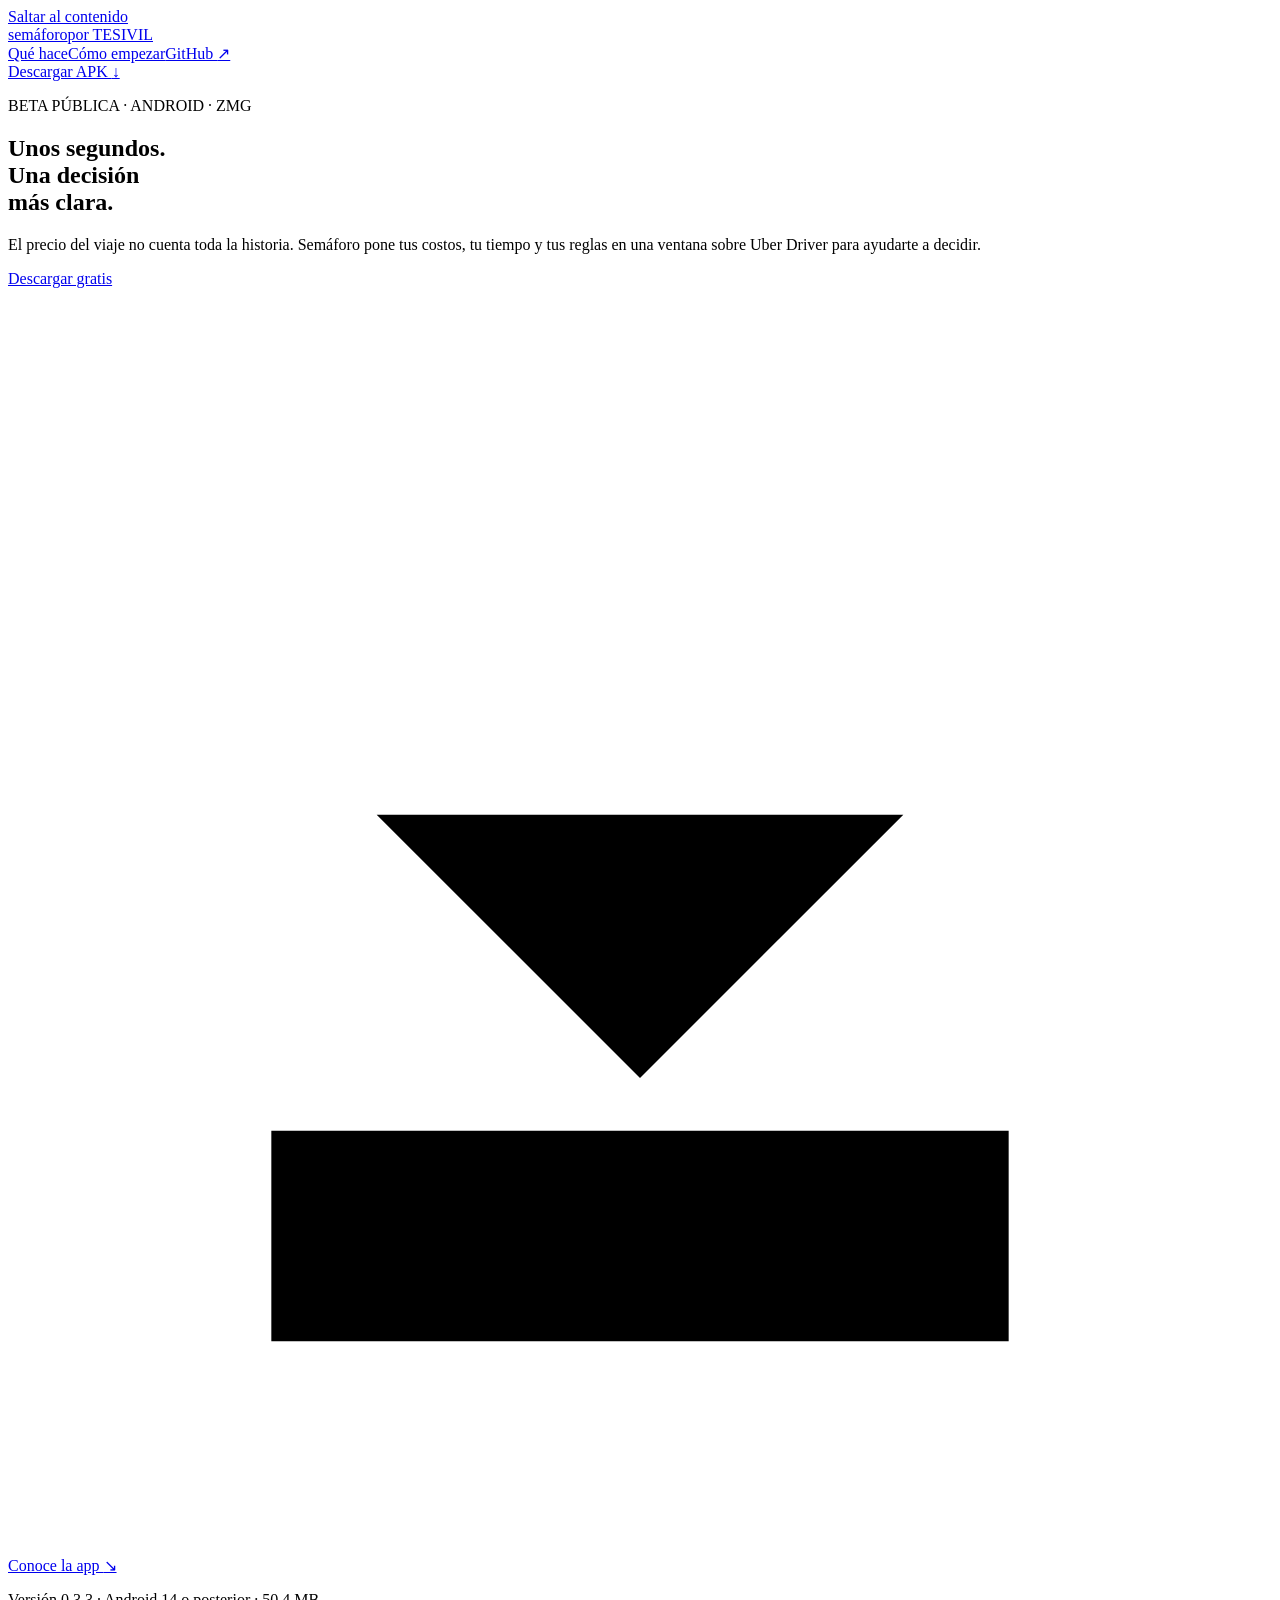
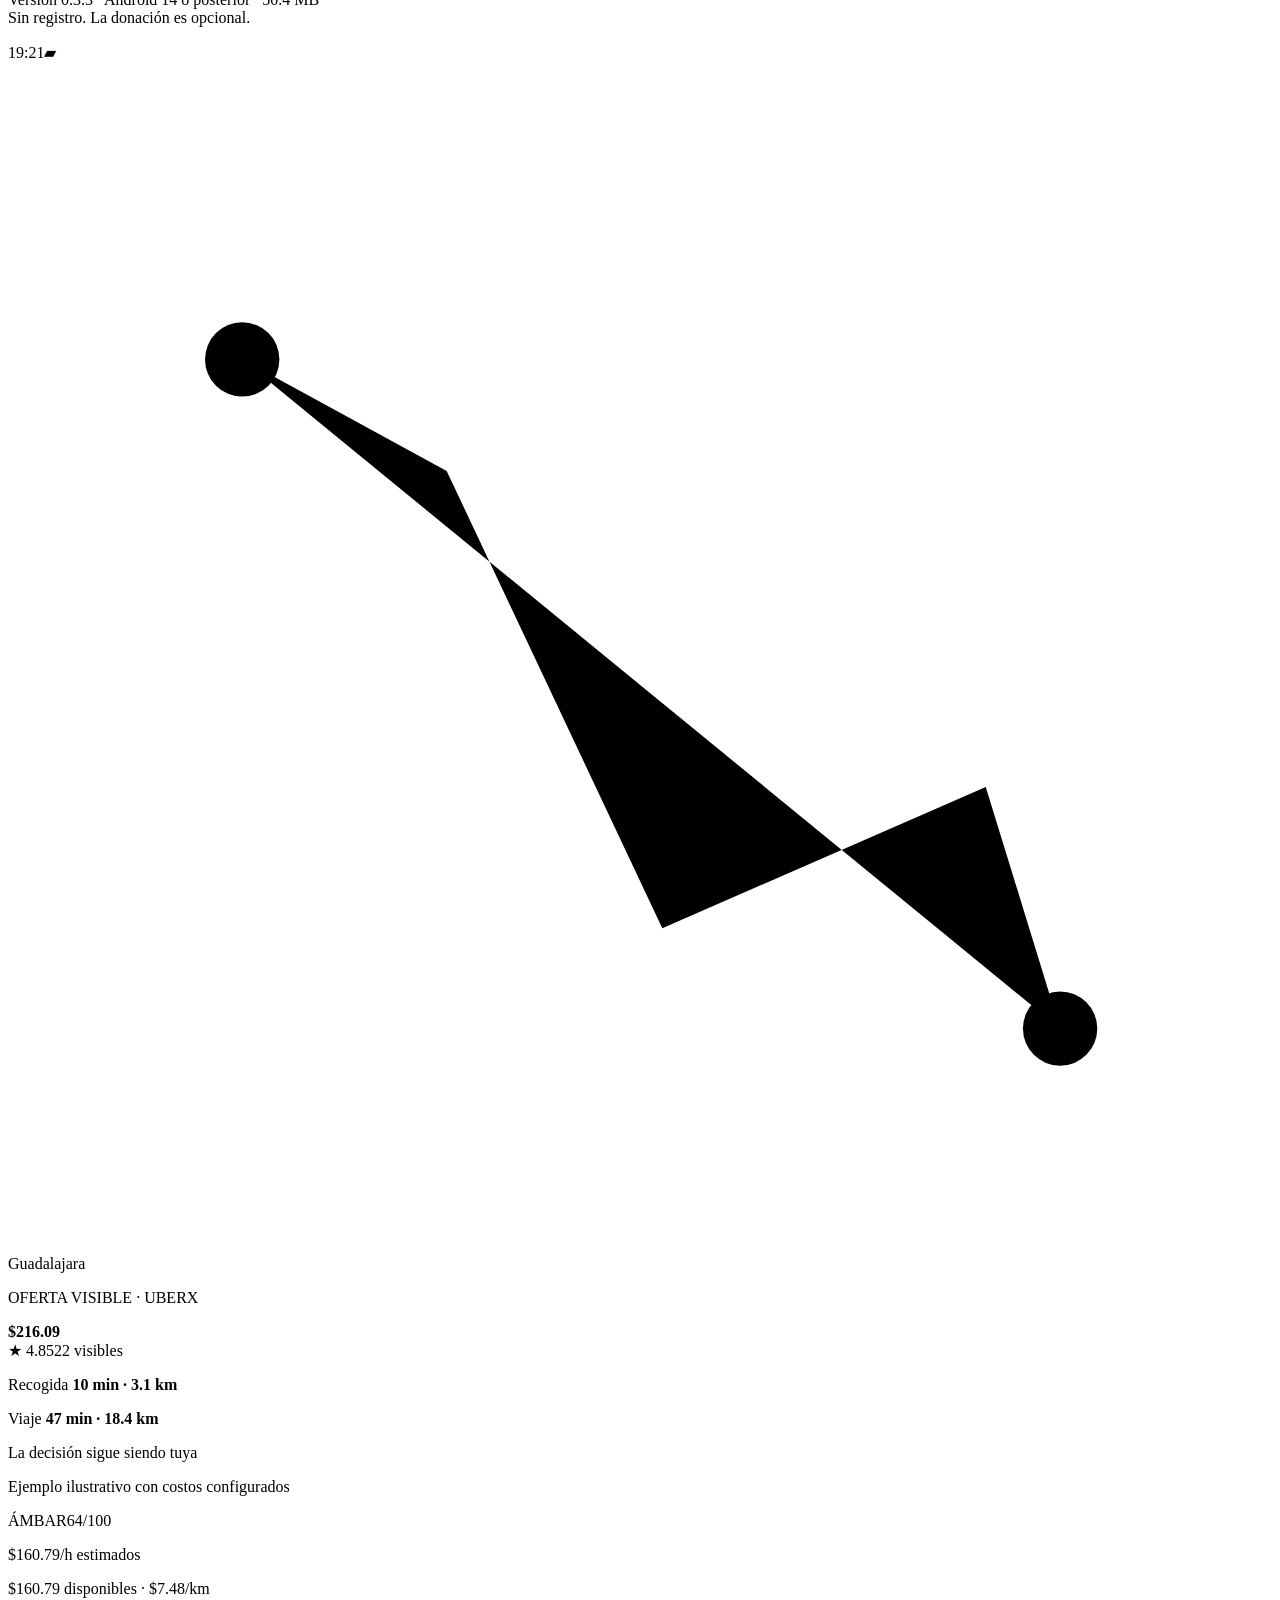
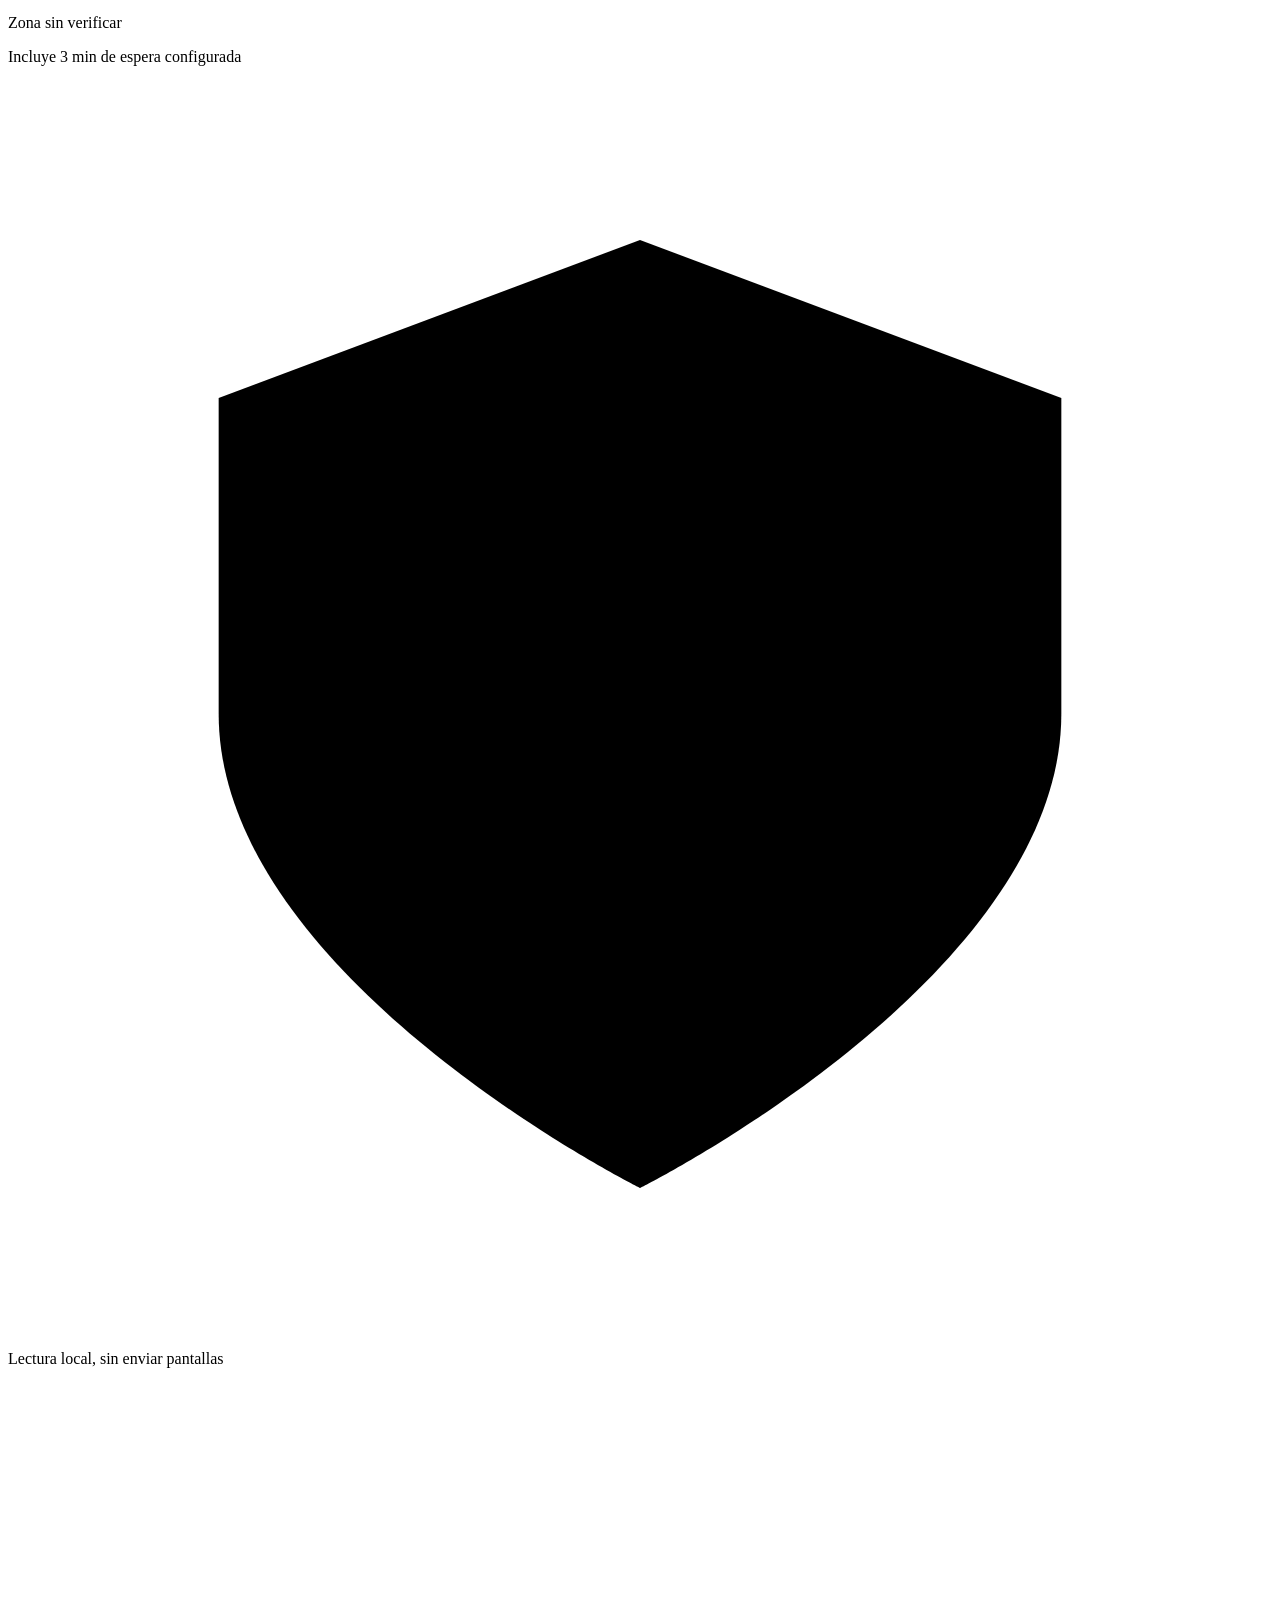
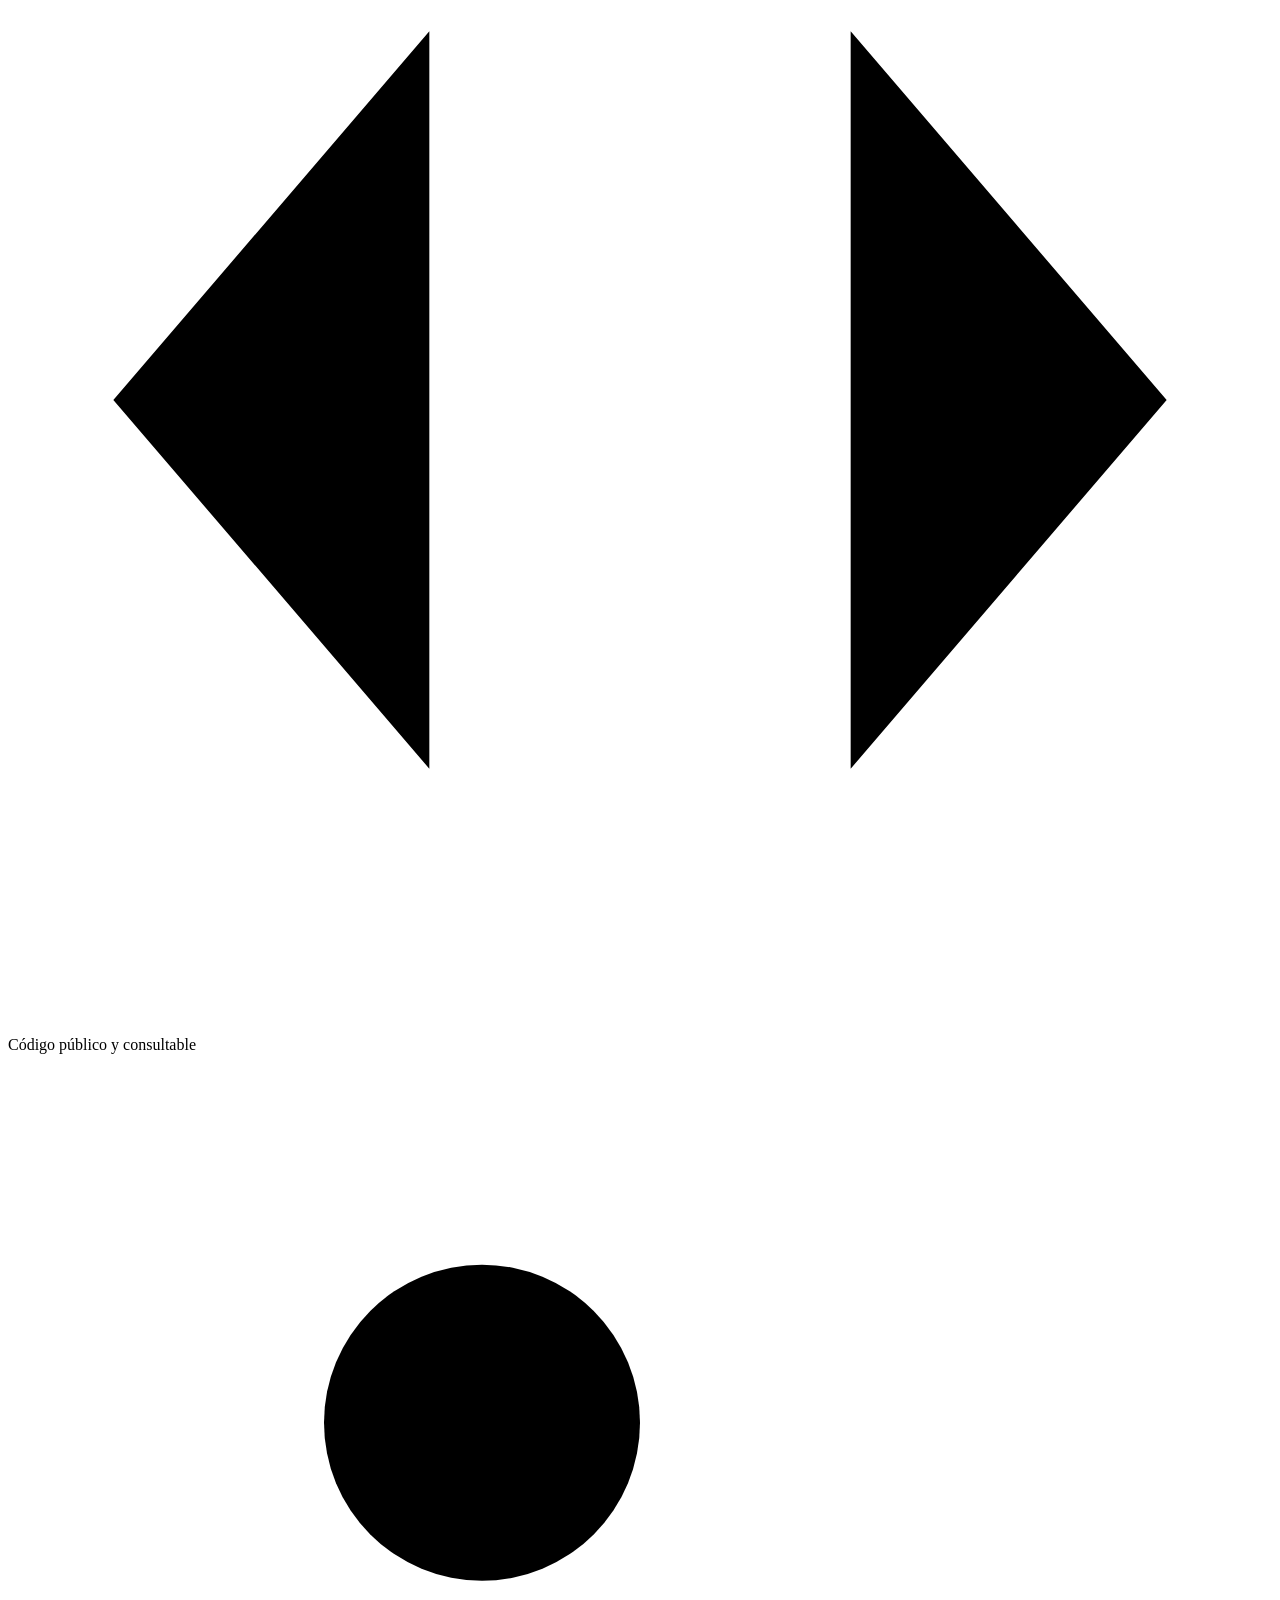
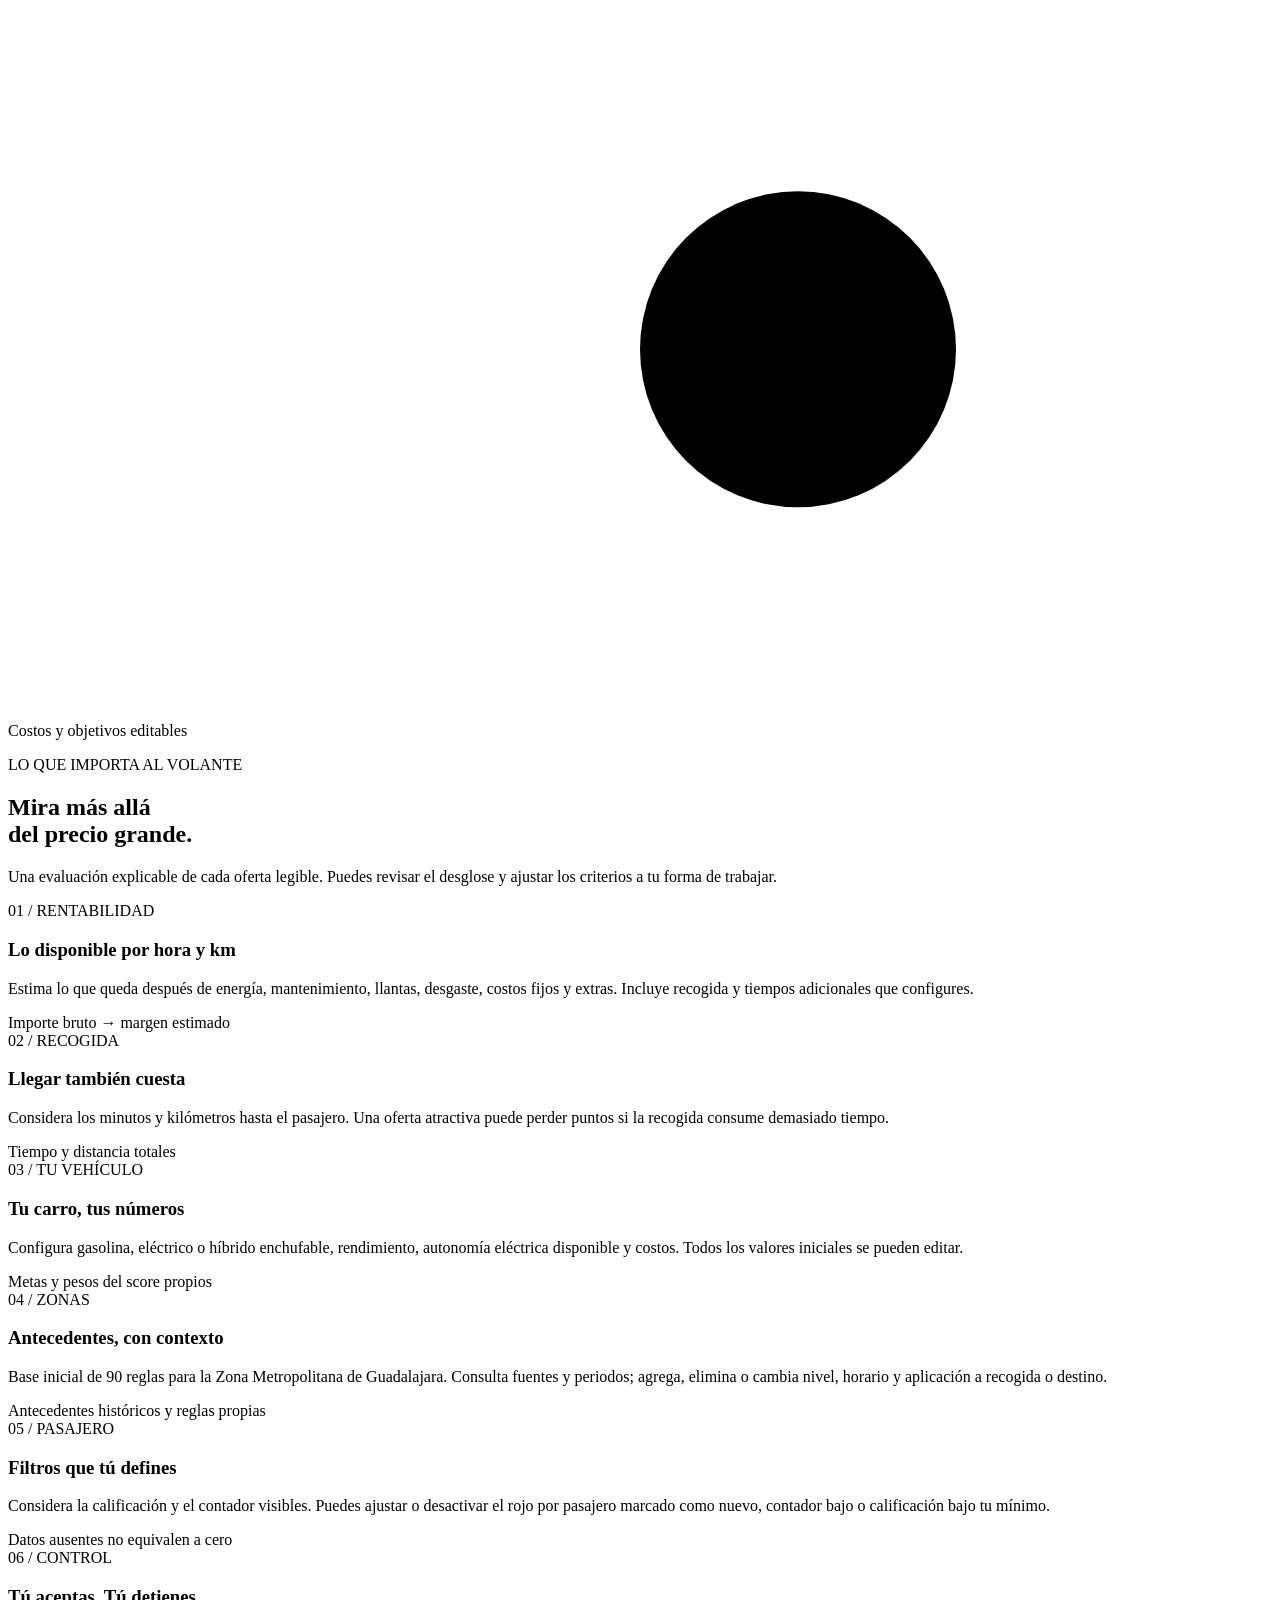
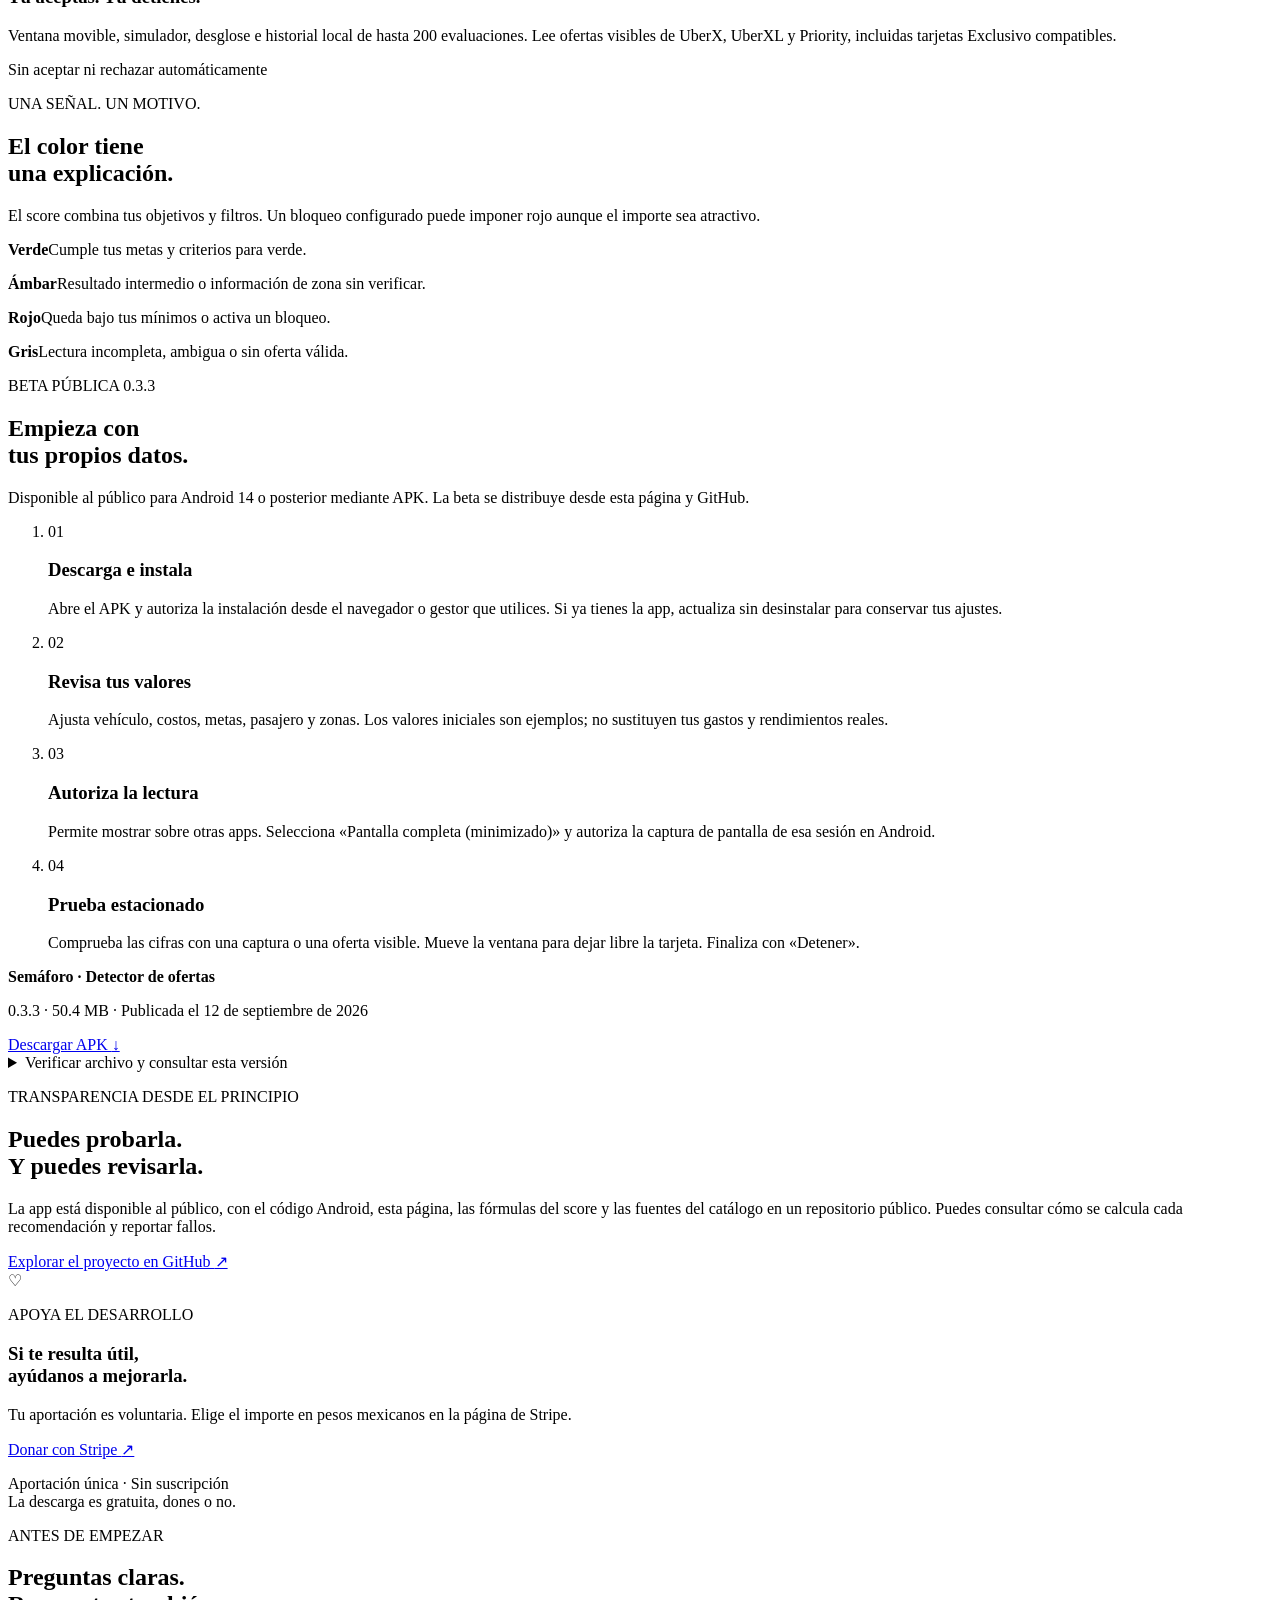
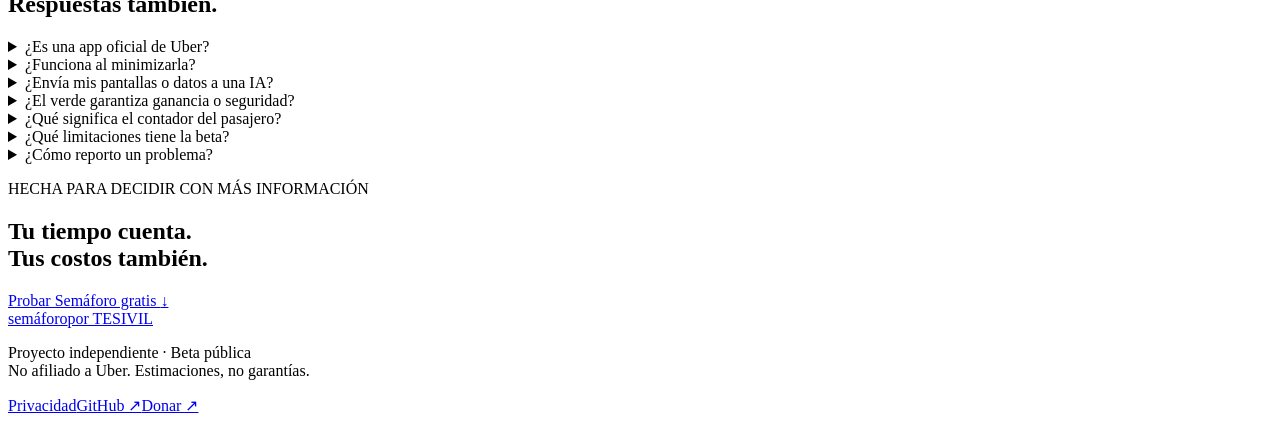
==== landing/index.html @ bb4aca54 "Publicar Semáforo Android 0.3.3 y landing con descarga y donaciones" ====
<!doctype html>
<html lang="es-MX">
  <head>
    <meta charset="utf-8" />
    <meta name="viewport" content="width=device-width, initial-scale=1" />
    <meta name="theme-color" content="#102822" />
    <title>Semáforo de TESIVIL · Evalúa tus ofertas de viaje</title>
    <meta
      name="description"
      content="Una app Android que lee ofertas visibles de Uber Driver y compara rentabilidad, recogida, zonas y pasajero con tus reglas. Beta pública gratuita con código público."
    />
    <link rel="canonical" href="https://semaforo.uber.tesivil.com/" />
    <meta property="og:type" content="website" />
    <meta property="og:locale" content="es_MX" />
    <meta
      property="og:title"
      content="Semáforo · Más claridad antes de aceptar"
    />
    <meta
      property="og:description"
      content="Evalúa tus ofertas con costos y metas propios. Android 14+, descarga gratuita y código público."
    />
    <meta property="og:url" content="https://semaforo.uber.tesivil.com/" />
    <meta
      property="og:image"
      content="https://semaforo.uber.tesivil.com/social.png"
    />
    <meta name="twitter:card" content="summary_large_image" />
    <link rel="icon" type="image/svg+xml" href="/favicon.svg" />
    <link rel="stylesheet" href="/styles.css" />
    <script src="/app.js" defer></script>
  </head>
  <body>
    <a class="skip" href="#contenido">Saltar al contenido</a>
    <header class="header wrap">
      <a class="brand" href="/" aria-label="Semáforo de TESIVIL, inicio"
        ><span class="brand-icon" aria-hidden="true"><i></i><i></i><i></i></span
        ><span>semáforo<span class="brand-by">por TESIVIL</span></span></a
      >
      <nav aria-label="Navegación principal">
        <a href="#funciones">Qué hace</a><a href="#instalar">Cómo empezar</a
        ><a
          class="nav-code"
          href="https://github.com/galjoctavio-ux/semaforo"
          target="_blank"
          rel="noopener noreferrer"
          >GitHub <span aria-hidden="true">↗</span></a
        >
      </nav>
      <a
        class="button button-small button-dark"
        href="/descargas/Detector-ofertas-0.3.3.apk"
        download
        >Descargar APK <span aria-hidden="true">↓</span></a
      >
    </header>
    <main id="contenido">
      <section class="hero wrap">
        <div class="hero-copy">
          <p class="eyebrow">
            <span class="live-dot" aria-hidden="true"></span> BETA PÚBLICA ·
            ANDROID · ZMG
          </p>
          <h1>Unos segundos.<br />Una decisión<br /><span>más clara.</span></h1>
          <p class="hero-description">
            El precio del viaje no cuenta toda la historia. Semáforo pone tus
            costos, tu tiempo y tus reglas en una ventana sobre Uber Driver para
            ayudarte a decidir.
          </p>
          <div class="hero-actions">
            <a
              class="button button-green"
              href="/descargas/Detector-ofertas-0.3.3.apk"
              download
              >Descargar gratis
              <svg aria-hidden="true" viewBox="0 0 24 24">
                <path d="M12 3v12m-5-5 5 5 5-5M5 16v4h14v-4" /></svg></a
            ><a class="text-link" href="#funciones"
              >Conoce la app <span aria-hidden="true">↘</span></a
            >
          </div>
          <p class="download-meta">
            Versión 0.3.3 · Android 14 o posterior · 50.4 MB<br />Sin registro.
            La donación es opcional.
          </p>
        </div>
        <div class="hero-visual">
          <div class="visual-orbit" aria-hidden="true"></div>
          <div
            class="phone"
            aria-label="Ejemplo ilustrativo de evaluación de una oferta"
          >
            <div class="phone-top">
              <span>19:21</span
              ><span class="phone-camera" aria-hidden="true"></span
              ><span aria-hidden="true">▰</span>
            </div>
            <div class="map" aria-hidden="true">
              <svg viewBox="0 0 340 320">
                <path
                  class="street"
                  d="M-10 82 355 245M-20 175 320 32M60 0 200 330M245-5 120 335M-5 255 345 145M0 35 340 125"
                />
                <path class="route" d="m63 80 55 30 58 123 87-38 20 65" />
                <circle cx="63" cy="80" r="10" />
                <circle cx="283" cy="260" r="10" /></svg
              ><span class="map-label">Guadalajara</span>
            </div>
            <div class="offer-preview">
              <p class="preview-kicker">OFERTA VISIBLE · UBERX</p>
              <strong class="preview-fare">$216.09</strong>
              <div class="preview-passenger">
                <span>★ 4.85</span><span>22 visibles</span>
              </div>
              <div class="preview-legs">
                <p>
                  <span class="leg-dot" aria-hidden="true"></span
                  ><span>Recogida <b>10 min · 3.1 km</b></span>
                </p>
                <p>
                  <span class="leg-dot square" aria-hidden="true"></span
                  ><span>Viaje <b>47 min · 18.4 km</b></span>
                </p>
              </div>
              <div class="preview-button">La decisión sigue siendo tuya</div>
            </div>
            <p class="phone-caption">
              Ejemplo ilustrativo con costos configurados
            </p>
          </div>
          <div class="score-preview">
            <div class="score-heading">
              <span
                ><span class="amber-dot" aria-hidden="true"></span> ÁMBAR</span
              ><span>64<span class="score-max">/100</span></span>
            </div>
            <p class="score-income">$160.79<span>/h estimados</span></p>
            <p class="score-detail">$160.79 disponibles · $7.48/km</p>
            <div class="score-divider"></div>
            <p class="score-reason">Zona sin verificar</p>
            <p class="score-footnote">Incluye 3 min de espera configurada</p>
          </div>
        </div>
      </section>
      <div class="trust-strip">
        <div class="wrap trust-items">
          <span
            ><svg aria-hidden="true" viewBox="0 0 24 24">
              <path d="m12 3 8 3v6c0 5-8 9-8 9S4 17 4 12V6Z" />
              <path d="m8 12 3 3 5-6" /></svg
            >Lectura local, sin enviar pantallas</span
          ><span
            ><svg aria-hidden="true" viewBox="0 0 24 24">
              <path d="m8 5-6 7 6 7m8-14 6 7-6 7m-3-16-2 18" /></svg
            >Código público y consultable</span
          ><span
            ><svg aria-hidden="true" viewBox="0 0 24 24">
              <path d="M4 7h16M4 17h16" />
              <circle cx="9" cy="7" r="3" />
              <circle cx="15" cy="17" r="3" /></svg
            >Costos y objetivos editables</span
          >
        </div>
      </div>
      <section class="section wrap" id="funciones">
        <div class="section-heading">
          <div>
            <p class="eyebrow">LO QUE IMPORTA AL VOLANTE</p>
            <h2>Mira más allá<br />del precio grande.</h2>
          </div>
          <p>
            Una evaluación explicable de cada oferta legible. Puedes revisar el
            desglose y ajustar los criterios a tu forma de trabajar.
          </p>
        </div>
        <div class="features">
          <article class="feature">
            <span class="feature-number">01 / RENTABILIDAD</span>
            <h3>Lo disponible por hora y km</h3>
            <p>
              Estima lo que queda después de energía, mantenimiento, llantas,
              desgaste, costos fijos y extras. Incluye recogida y tiempos
              adicionales que configures.
            </p>
            <span class="feature-tag">Importe bruto → margen estimado</span>
          </article>
          <article class="feature">
            <span class="feature-number">02 / RECOGIDA</span>
            <h3>Llegar también cuesta</h3>
            <p>
              Considera los minutos y kilómetros hasta el pasajero. Una oferta
              atractiva puede perder puntos si la recogida consume demasiado
              tiempo.
            </p>
            <span class="feature-tag">Tiempo y distancia totales</span>
          </article>
          <article class="feature">
            <span class="feature-number">03 / TU VEHÍCULO</span>
            <h3>Tu carro, tus números</h3>
            <p>
              Configura gasolina, eléctrico o híbrido enchufable, rendimiento,
              autonomía eléctrica disponible y costos. Todos los valores
              iniciales se pueden editar.
            </p>
            <span class="feature-tag">Metas y pesos del score propios</span>
          </article>
          <article class="feature">
            <span class="feature-number">04 / ZONAS</span>
            <h3>Antecedentes, con contexto</h3>
            <p>
              Base inicial de 90 reglas para la Zona Metropolitana de
              Guadalajara. Consulta fuentes y periodos; agrega, elimina o cambia
              nivel, horario y aplicación a recogida o destino.
            </p>
            <span class="feature-tag"
              >Antecedentes históricos y reglas propias</span
            >
          </article>
          <article class="feature">
            <span class="feature-number">05 / PASAJERO</span>
            <h3>Filtros que tú defines</h3>
            <p>
              Considera la calificación y el contador visibles. Puedes ajustar o
              desactivar el rojo por pasajero marcado como nuevo, contador bajo
              o calificación bajo tu mínimo.
            </p>
            <span class="feature-tag">Datos ausentes no equivalen a cero</span>
          </article>
          <article class="feature">
            <span class="feature-number">06 / CONTROL</span>
            <h3>Tú aceptas. Tú detienes.</h3>
            <p>
              Ventana movible, simulador, desglose e historial local de hasta
              200 evaluaciones. Lee ofertas visibles de UberX, UberXL y
              Priority, incluidas tarjetas Exclusivo compatibles.
            </p>
            <span class="feature-tag"
              >Sin aceptar ni rechazar automáticamente</span
            >
          </article>
        </div>
      </section>
      <section class="signals-section">
        <div class="wrap signals-inner">
          <div>
            <p class="eyebrow">UNA SEÑAL. UN MOTIVO.</p>
            <h2>El color tiene<br />una explicación.</h2>
            <p>
              El score combina tus objetivos y filtros. Un bloqueo configurado
              puede imponer rojo aunque el importe sea atractivo.
            </p>
          </div>
          <div class="signals">
            <div>
              <span class="signal-dot green" aria-hidden="true"></span>
              <p>
                <strong>Verde</strong
                ><span>Cumple tus metas y criterios para verde.</span>
              </p>
            </div>
            <div>
              <span class="signal-dot amber" aria-hidden="true"></span>
              <p>
                <strong>Ámbar</strong
                ><span
                  >Resultado intermedio o información de zona sin
                  verificar.</span
                >
              </p>
            </div>
            <div>
              <span class="signal-dot red" aria-hidden="true"></span>
              <p>
                <strong>Rojo</strong
                ><span>Queda bajo tus mínimos o activa un bloqueo.</span>
              </p>
            </div>
            <div>
              <span class="signal-dot gray" aria-hidden="true"></span>
              <p>
                <strong>Gris</strong
                ><span>Lectura incompleta, ambigua o sin oferta válida.</span>
              </p>
            </div>
          </div>
        </div>
      </section>
      <section class="section wrap install-section" id="instalar">
        <div class="section-heading">
          <div>
            <p class="eyebrow">BETA PÚBLICA 0.3.3</p>
            <h2>Empieza con<br />tus propios datos.</h2>
          </div>
          <p>
            Disponible al público para Android 14 o posterior mediante APK. La
            beta se distribuye desde esta página y GitHub.
          </p>
        </div>
        <ol class="steps">
          <li>
            <span>01</span>
            <h3>Descarga e instala</h3>
            <p>
              Abre el APK y autoriza la instalación desde el navegador o gestor
              que utilices. Si ya tienes la app, actualiza sin desinstalar para
              conservar tus ajustes.
            </p>
          </li>
          <li>
            <span>02</span>
            <h3>Revisa tus valores</h3>
            <p>
              Ajusta vehículo, costos, metas, pasajero y zonas. Los valores
              iniciales son ejemplos; no sustituyen tus gastos y rendimientos
              reales.
            </p>
          </li>
          <li>
            <span>03</span>
            <h3>Autoriza la lectura</h3>
            <p>
              Permite mostrar sobre otras apps. Selecciona «Pantalla completa
              (minimizado)» y autoriza la captura de pantalla de esa sesión en
              Android.
            </p>
          </li>
          <li>
            <span>04</span>
            <h3>Prueba estacionado</h3>
            <p>
              Comprueba las cifras con una captura o una oferta visible. Mueve
              la ventana para dejar libre la tarjeta. Finaliza con «Detener».
            </p>
          </li>
        </ol>
        <div class="download-panel">
          <div>
            <strong>Semáforo · Detector de ofertas</strong>
            <p>0.3.3 · 50.4 MB · Publicada el 12 de septiembre de 2026</p>
          </div>
          <a
            class="button button-dark"
            href="/descargas/Detector-ofertas-0.3.3.apk"
            download
            >Descargar APK <span aria-hidden="true">↓</span></a
          >
        </div>
        <details class="checksum">
          <summary>Verificar archivo y consultar esta versión</summary>
          <p>SHA-256 del APK:</p>
          <code
            >b00b4273f3cd85338da9a9b537e6578f6c8ac2fa9f886af66db2b4c061ea03d8</code
          >
          <p>
            <a href="/descargas/Detector-ofertas-0.3.3.sha256.txt"
              >Descargar huella SHA-256</a
            >
            ·
            <a
              href="https://github.com/galjoctavio-ux/semaforo/releases/tag/v0.3.3"
              target="_blank"
              rel="noopener noreferrer"
              >Notas y descarga en GitHub ↗</a
            >
          </p>
        </details>
      </section>
      <section class="open-section wrap" id="proyecto">
        <div class="open-copy">
          <p class="eyebrow">TRANSPARENCIA DESDE EL PRINCIPIO</p>
          <h2>Puedes probarla.<br />Y puedes revisarla.</h2>
          <p>
            La app está disponible al público, con el código Android, esta
            página, las fórmulas del score y las fuentes del catálogo en un
            repositorio público. Puedes consultar cómo se calcula cada
            recomendación y reportar fallos.
          </p>
          <a
            class="text-link"
            href="https://github.com/galjoctavio-ux/semaforo"
            target="_blank"
            rel="noopener noreferrer"
            >Explorar el proyecto en GitHub
            <span aria-hidden="true">↗</span></a
          >
        </div>
        <aside class="donation">
          <span class="donation-icon" aria-hidden="true">♡</span>
          <p class="eyebrow">APOYA EL DESARROLLO</p>
          <h3>Si te resulta útil,<br />ayúdanos a mejorarla.</h3>
          <p>
            Tu aportación es voluntaria. Elige el importe en pesos mexicanos en
            la página de Stripe.
          </p>
          <a
            class="button button-green"
            href="https://buy.stripe.com/28E14o0cKcddef975EfIs00"
            target="_blank"
            rel="noopener noreferrer"
            >Donar con Stripe <span aria-hidden="true">↗</span></a
          >
          <p class="donation-meta">
            Aportación única · Sin suscripción<br />La descarga es gratuita,
            dones o no.
          </p>
        </aside>
      </section>
      <section class="section wrap faq-section">
        <div>
          <p class="eyebrow">ANTES DE EMPEZAR</p>
          <h2>Preguntas claras.<br />Respuestas también.</h2>
        </div>
        <div class="faq">
          <details>
            <summary>¿Es una app oficial de Uber?</summary>
            <p>
              No. Es un proyecto independiente de TESIVIL, sin afiliación ni
              respaldo de Uber. Uber y sus nombres de productos pertenecen a sus
              respectivos titulares. La app no se enlaza con tu cuenta: lee las
              ofertas que están visibles en la pantalla que autorizas.
            </p>
          </details>
          <details>
            <summary>¿Funciona al minimizarla?</summary>
            <p>
              Sí, durante una sesión activa de «Pantalla completa (minimizado)»,
              con servicio y ventana flotante. La oferta debe estar visible. Si
              bloqueas el teléfono, Android termina la captura o el sistema
              cierra el servicio, debes iniciar otra sesión.
            </p>
          </details>
          <details>
            <summary>¿Envía mis pantallas o datos a una IA?</summary>
            <p>
              La APK 0.3.3 incluye el reconocimiento de texto y realiza el
              cálculo localmente. No tiene permiso de Internet ni envía capturas
              a GPT. La captura completa procesa otras pantallas visibles
              mientras está activa. Puedes detenerla y exportar un diagnóstico
              voluntariamente.
              <a href="/privacidad.html">Consulta privacidad y permisos</a>.
            </p>
          </details>
          <details>
            <summary>¿El verde garantiza ganancia o seguridad?</summary>
            <p>
              No. Es una estimación de la oferta según tus datos y reglas. No
              acredita el pago final ni predice delitos. El catálogo utiliza
              antecedentes históricos y un reporte comunitario separado; no
              cubre toda la ZMG ni analiza la ruta completa. Una zona sin
              verificar no significa que sea segura.
            </p>
          </details>
          <details>
            <summary>¿Qué significa el contador del pasajero?</summary>
            <p>
              Es el número visible junto a su calificación. Su significado
              exacto en esta interfaz de México sigue pendiente de confirmar. El
              rojo inicial por contador menor a cinco es una preferencia
              editable, no una prueba de peligrosidad.
            </p>
          </details>
          <details>
            <summary>¿Qué limitaciones tiene la beta?</summary>
            <p>
              Puede fallar con animaciones, cambios de diseño o texto poco
              legible. El tiempo completo de respuesta aún no se ha medido de
              forma sistemática en distintos teléfonos. Los formatos en horas,
              múltiples destinos y categorías distintas de UberX, UberXL y
              Priority siguen pendientes. Una lectura no validada queda gris.
            </p>
          </details>
          <details>
            <summary>¿Cómo reporto un problema?</summary>
            <p>
              <a
                href="https://github.com/galjoctavio-ux/semaforo/issues"
                target="_blank"
                rel="noopener noreferrer"
                >Abre un reporte en GitHub</a
              >
              con tu modelo de teléfono, Android, versión de la app y el mensaje
              observado. Los reportes son públicos: revisa cualquier diagnóstico
              y evita adjuntar nombres, direcciones personales o capturas con
              información privada.
            </p>
          </details>
        </div>
      </section>
      <section class="final-cta">
        <div class="wrap">
          <div>
            <p class="eyebrow">HECHA PARA DECIDIR CON MÁS INFORMACIÓN</p>
            <h2>Tu tiempo cuenta.<br />Tus costos también.</h2>
          </div>
          <a
            class="button button-green"
            href="/descargas/Detector-ofertas-0.3.3.apk"
            download
            >Probar Semáforo gratis <span aria-hidden="true">↓</span></a
          >
        </div>
      </section>
    </main>
    <footer class="wrap footer">
      <a class="brand" href="/" aria-label="Semáforo, inicio"
        ><span class="brand-icon" aria-hidden="true"><i></i><i></i><i></i></span
        ><span>semáforo<span class="brand-by">por TESIVIL</span></span></a
      >
      <p>
        Proyecto independiente · Beta pública<br />No afiliado a Uber.
        Estimaciones, no garantías.
      </p>
      <div>
        <a href="/privacidad.html">Privacidad</a
        ><a
          href="https://github.com/galjoctavio-ux/semaforo"
          target="_blank"
          rel="noopener noreferrer"
          >GitHub ↗</a
        ><a
          href="https://buy.stripe.com/28E14o0cKcddef975EfIs00"
          target="_blank"
          rel="noopener noreferrer"
          >Donar ↗</a
        >
      </div>
    </footer>
  </body>
</html>
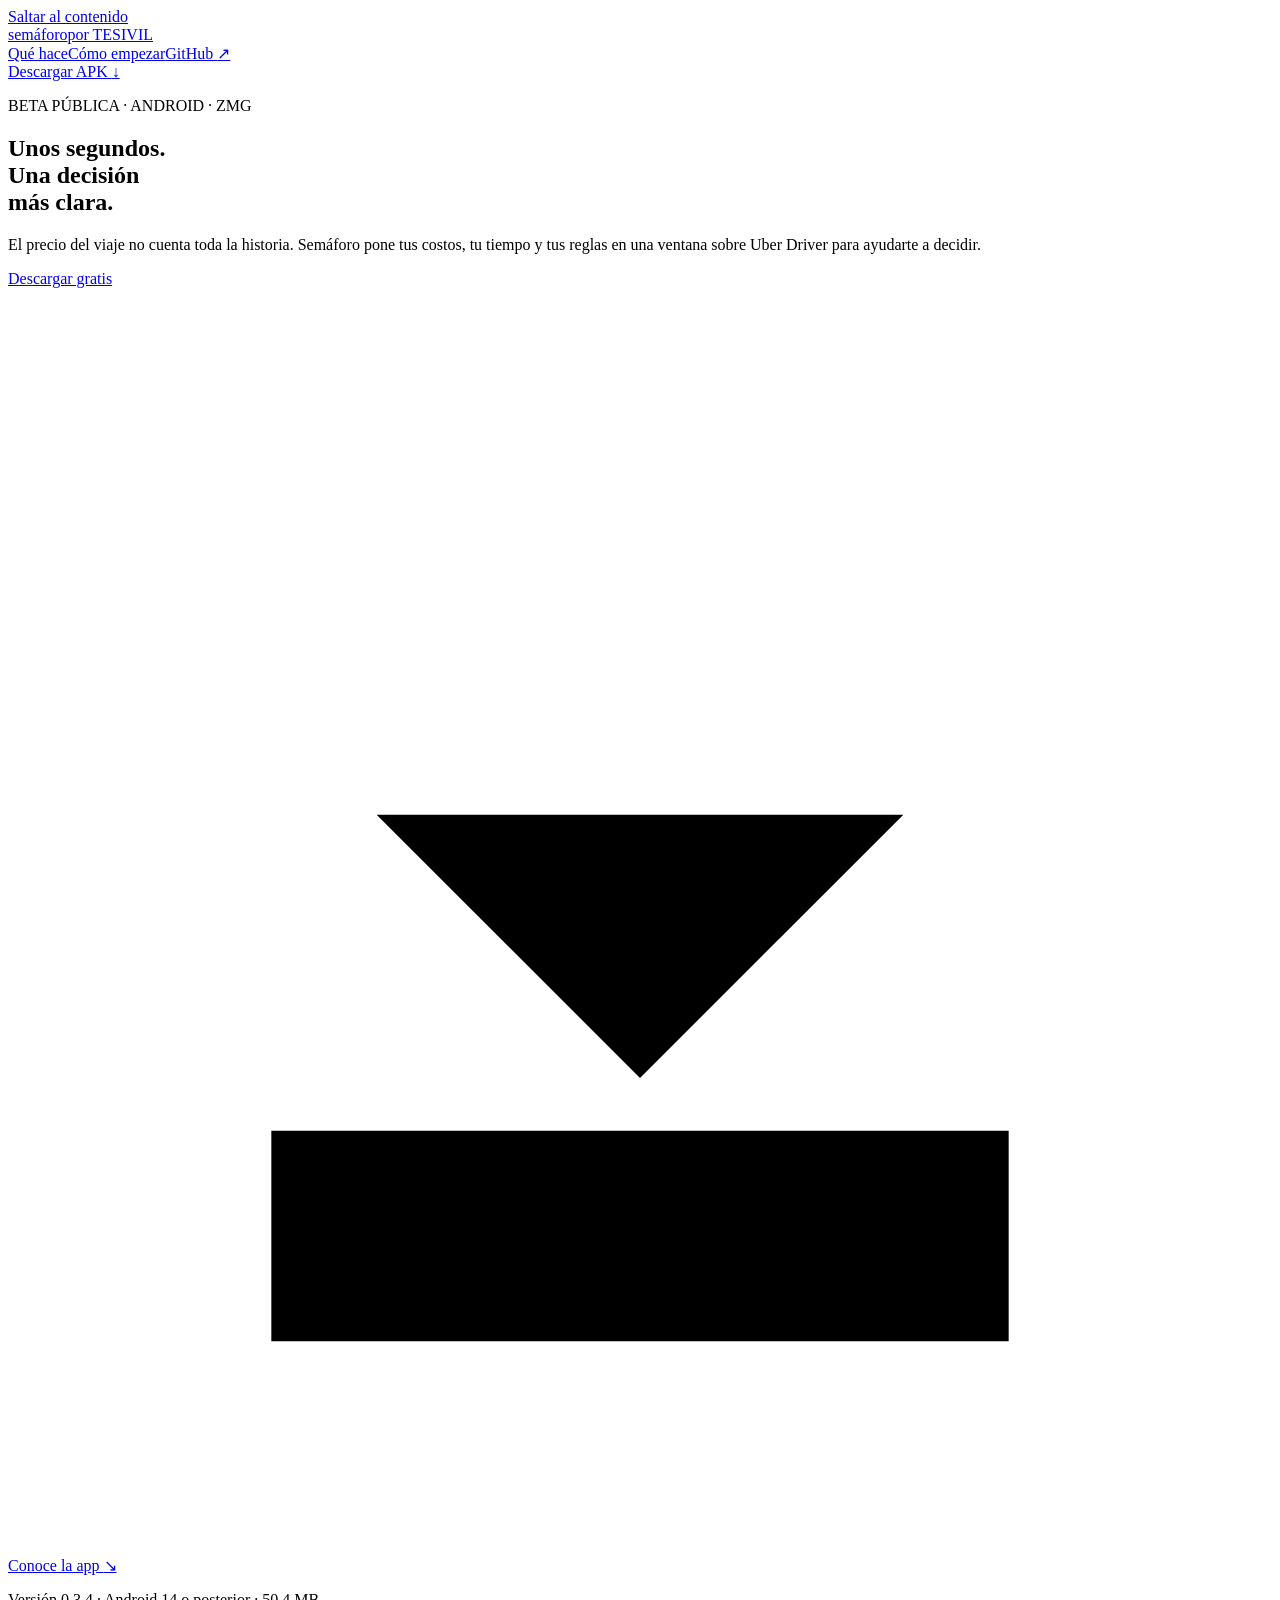
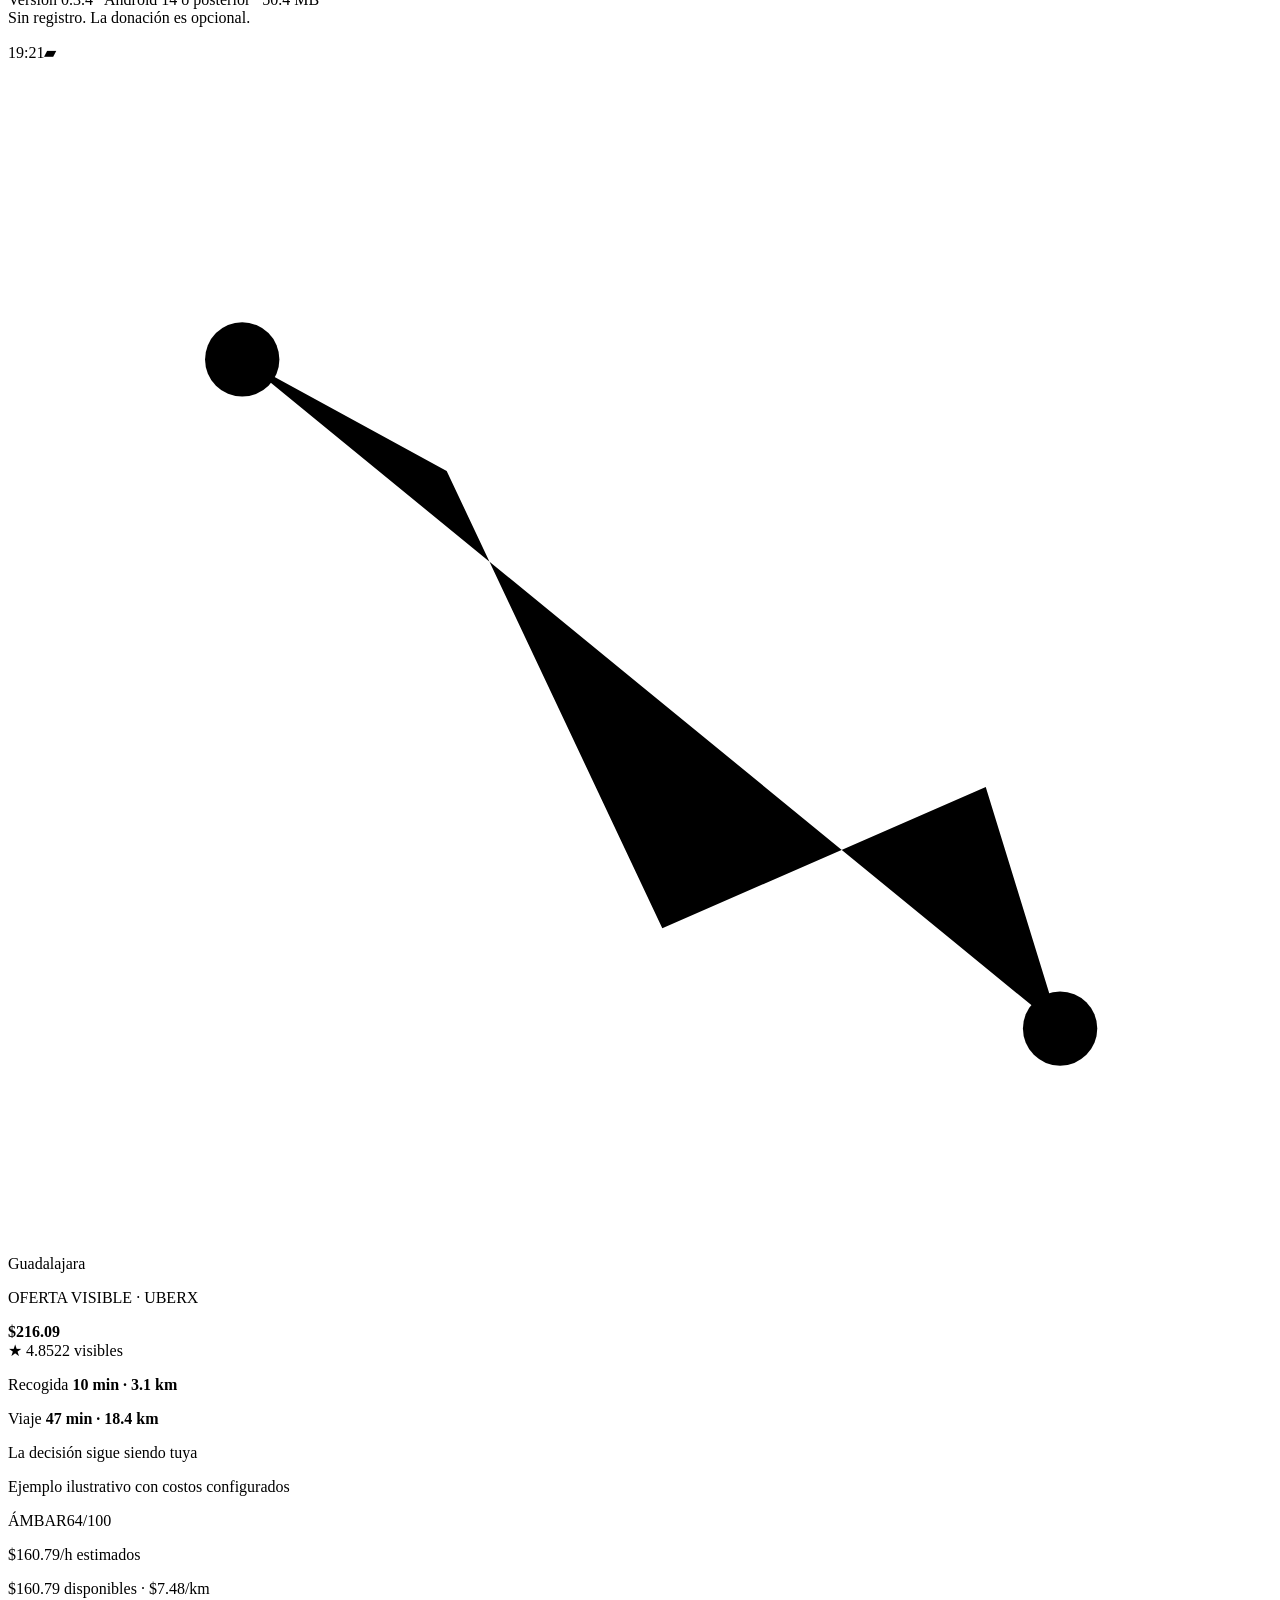
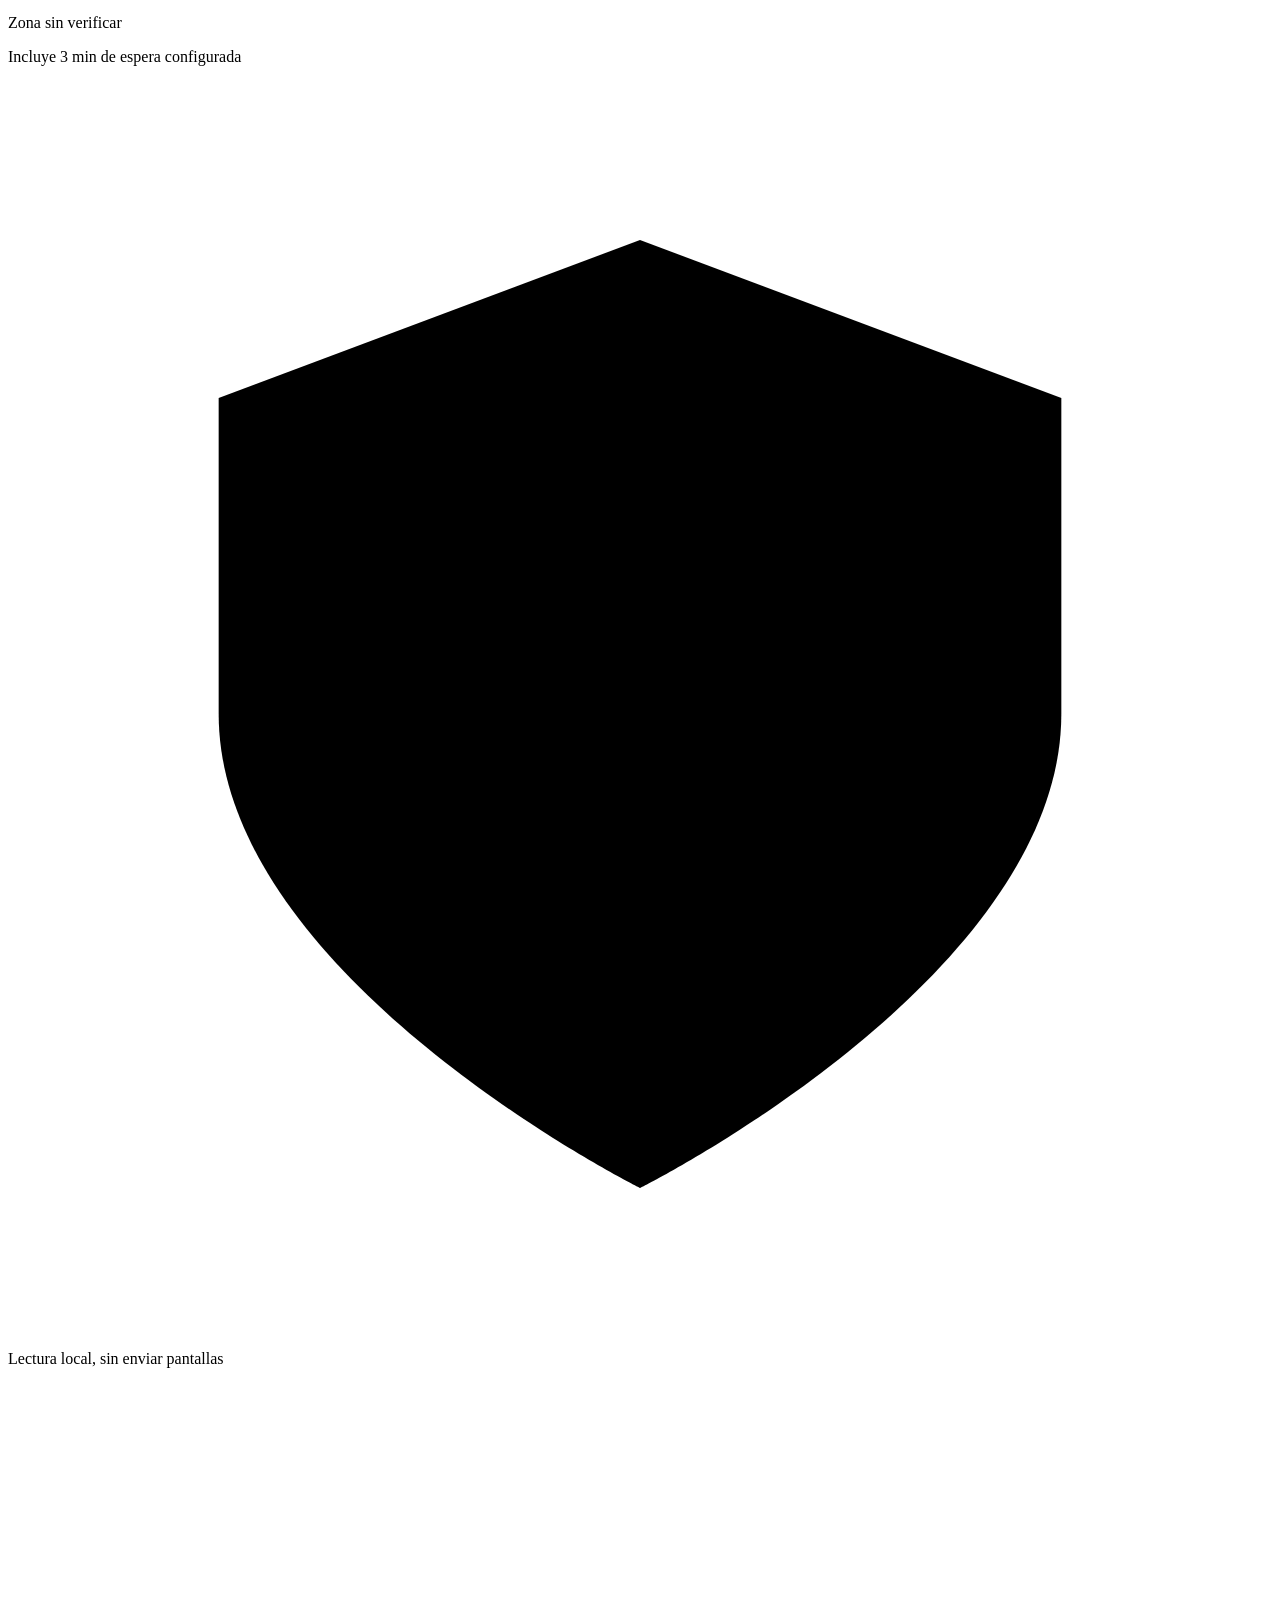
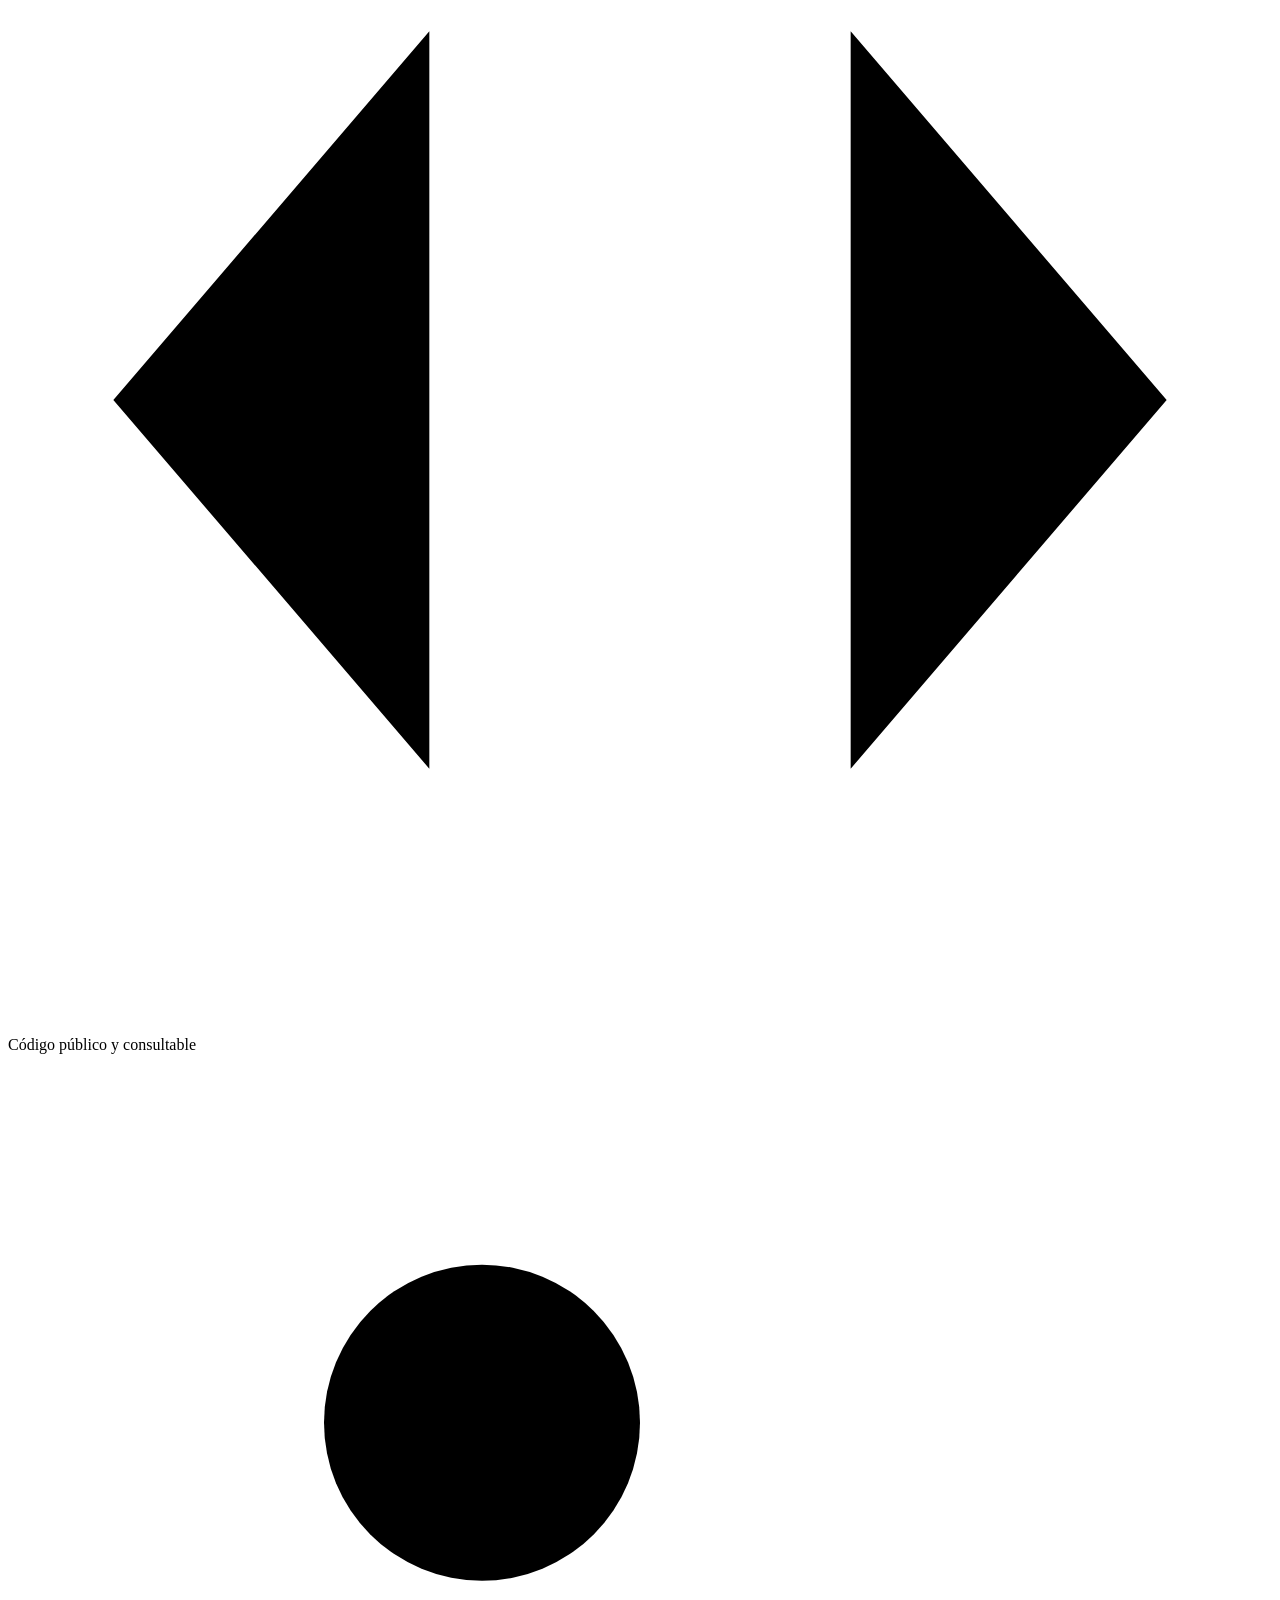
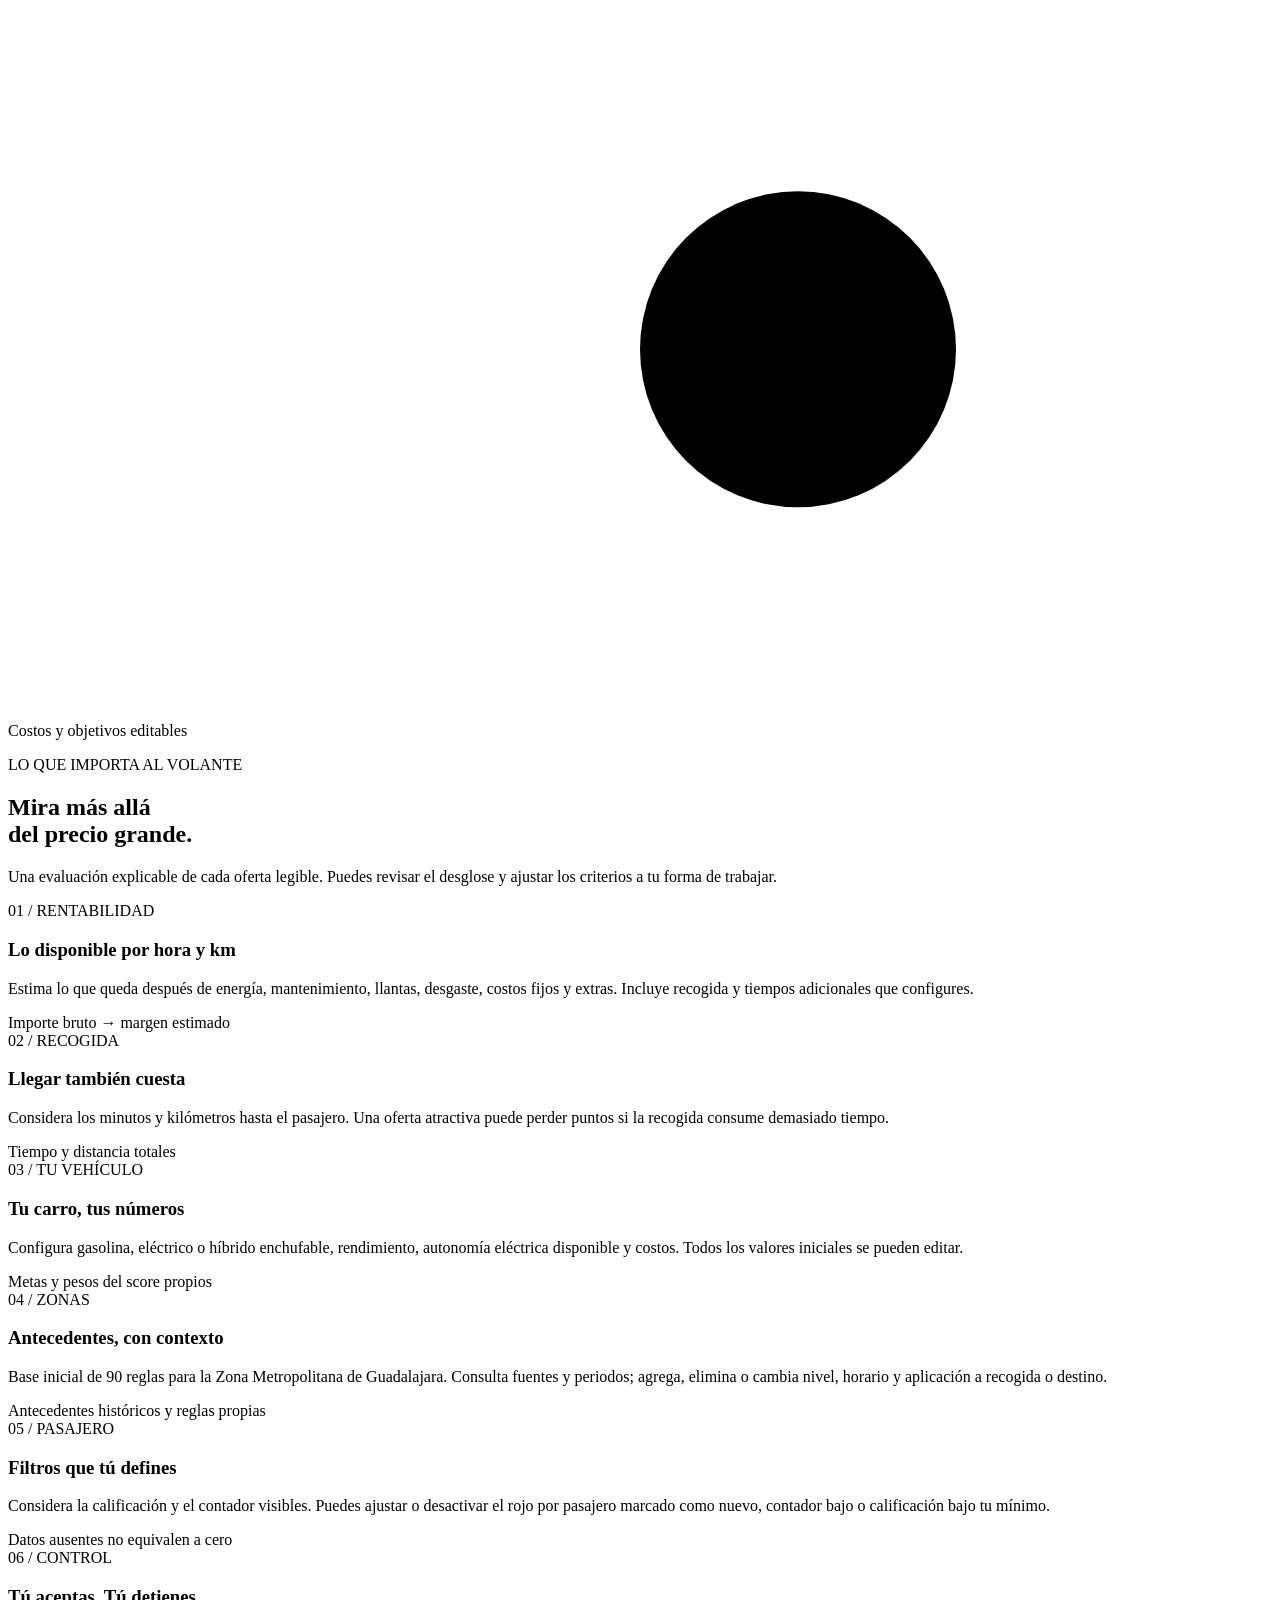
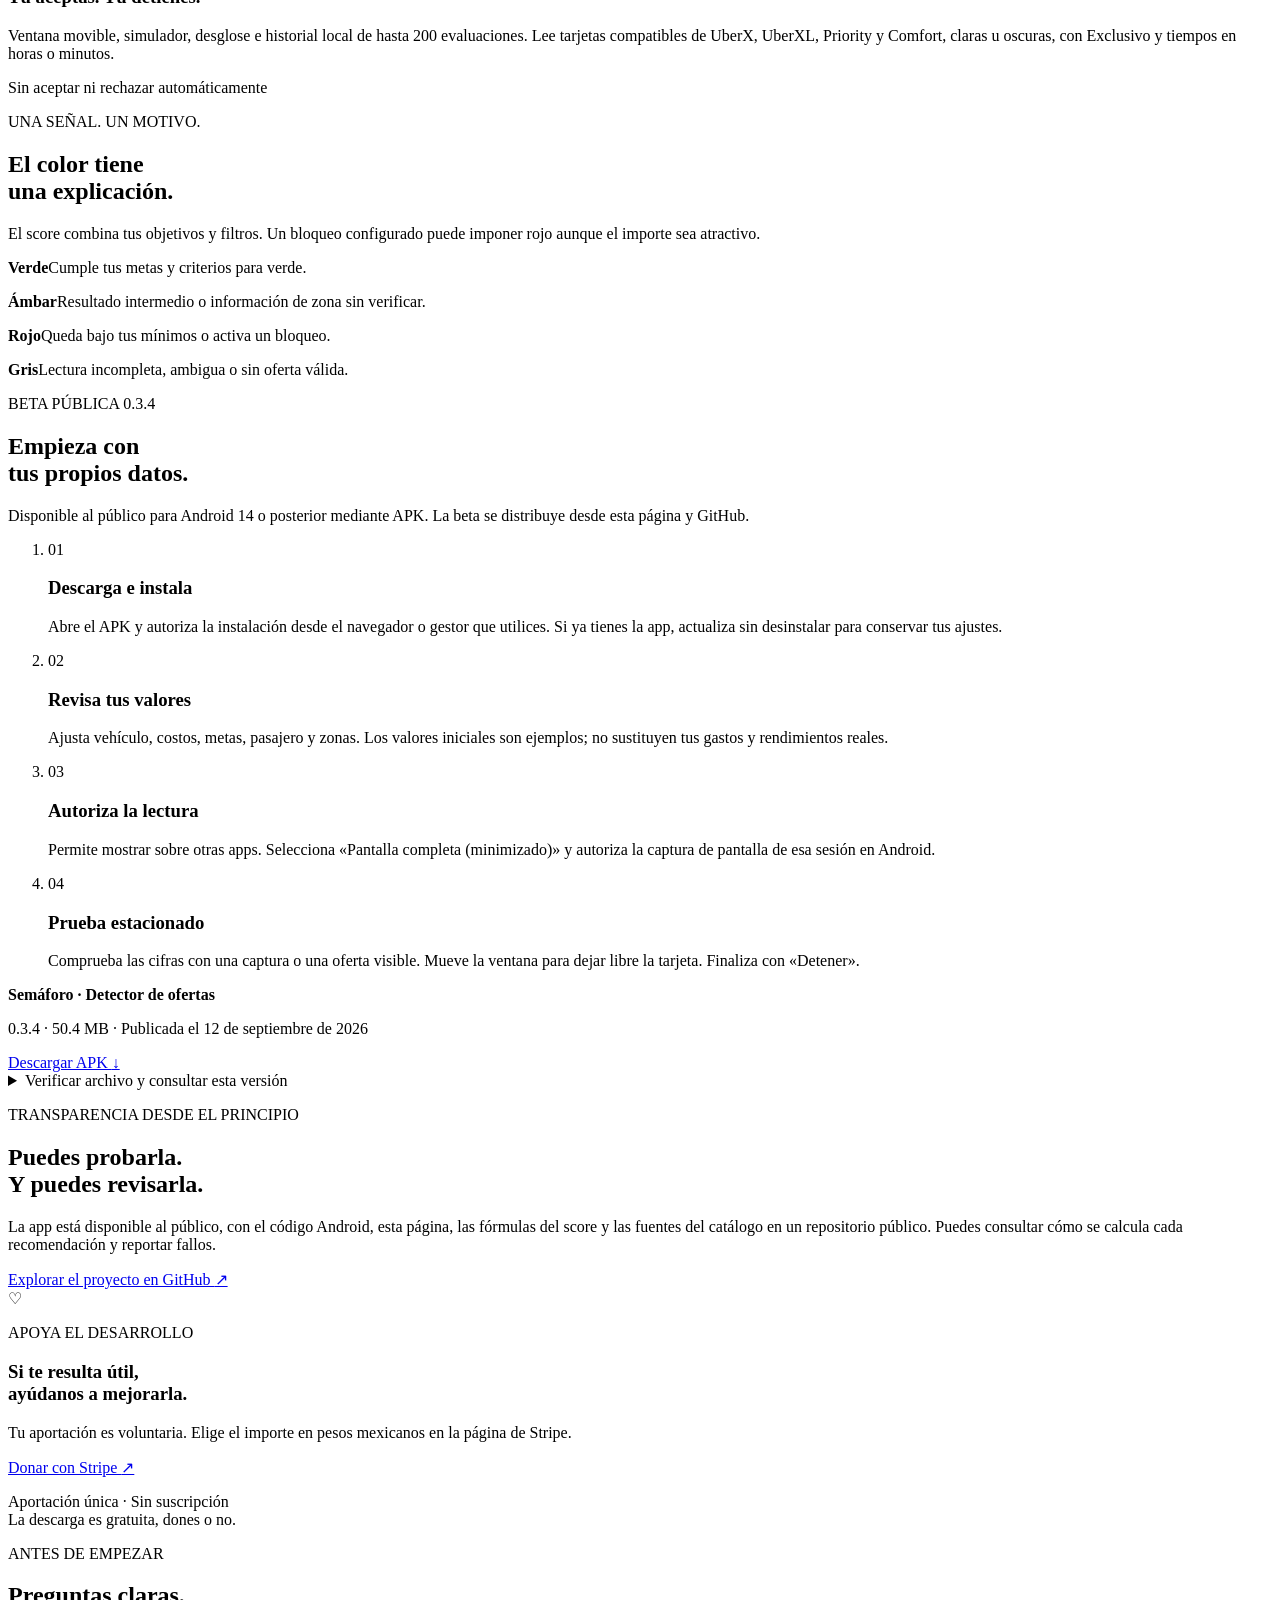
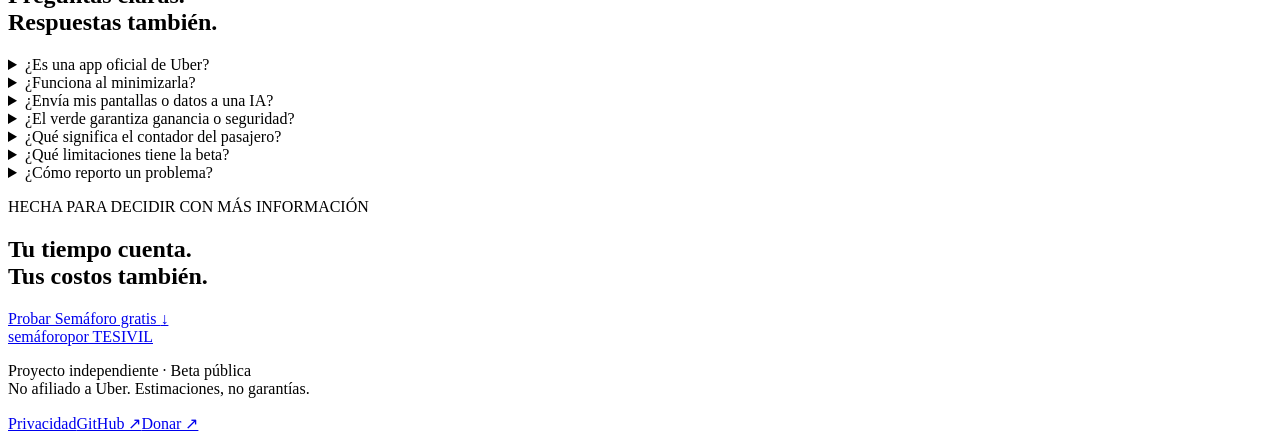
==== commit 4651e7d7: "Detect dark offers, Comfort and hour durations (0.3.4)" ====
--- a/landing/index.html
+++ b/landing/index.html
@@ -49,7 +49,7 @@
       </nav>
       <a
         class="button button-small button-dark"
-        href="/descargas/Detector-ofertas-0.3.3.apk"
+        href="/descargas/Detector-ofertas-0.3.4.apk"
         download
         >Descargar APK <span aria-hidden="true">↓</span></a
       >
@@ -70,7 +70,7 @@
           <div class="hero-actions">
             <a
               class="button button-green"
-              href="/descargas/Detector-ofertas-0.3.3.apk"
+              href="/descargas/Detector-ofertas-0.3.4.apk"
               download
               >Descargar gratis
               <svg aria-hidden="true" viewBox="0 0 24 24">
@@ -80,7 +80,7 @@
             >
           </div>
           <p class="download-meta">
-            Versión 0.3.3 · Android 14 o posterior · 50.4 MB<br />Sin registro.
+            Versión 0.3.4 · Android 14 o posterior · 50.4 MB<br />Sin registro.
             La donación es opcional.
           </p>
         </div>
@@ -231,8 +231,9 @@
             <h3>Tú aceptas. Tú detienes.</h3>
             <p>
               Ventana movible, simulador, desglose e historial local de hasta
-              200 evaluaciones. Lee ofertas visibles de UberX, UberXL y
-              Priority, incluidas tarjetas Exclusivo compatibles.
+              200 evaluaciones. Lee tarjetas compatibles de UberX, UberXL,
+              Priority y Comfort, claras u oscuras, con Exclusivo y tiempos en
+              horas o minutos.
             </p>
             <span class="feature-tag"
               >Sin aceptar ni rechazar automáticamente</span
@@ -288,7 +289,7 @@
       <section class="section wrap install-section" id="instalar">
         <div class="section-heading">
           <div>
-            <p class="eyebrow">BETA PÚBLICA 0.3.3</p>
+            <p class="eyebrow">BETA PÚBLICA 0.3.4</p>
             <h2>Empieza con<br />tus propios datos.</h2>
           </div>
           <p>
@@ -336,11 +337,11 @@
         <div class="download-panel">
           <div>
             <strong>Semáforo · Detector de ofertas</strong>
-            <p>0.3.3 · 50.4 MB · Publicada el 12 de septiembre de 2026</p>
+            <p>0.3.4 · 50.4 MB · Publicada el 12 de septiembre de 2026</p>
           </div>
           <a
             class="button button-dark"
-            href="/descargas/Detector-ofertas-0.3.3.apk"
+            href="/descargas/Detector-ofertas-0.3.4.apk"
             download
             >Descargar APK <span aria-hidden="true">↓</span></a
           >
@@ -349,15 +350,15 @@
           <summary>Verificar archivo y consultar esta versión</summary>
           <p>SHA-256 del APK:</p>
           <code
-            >b00b4273f3cd85338da9a9b537e6578f6c8ac2fa9f886af66db2b4c061ea03d8</code
+            >0aabf83b2f80f5eb4ac3466b02ea57c67ec98631361f74292af316fa346492db</code
           >
           <p>
-            <a href="/descargas/Detector-ofertas-0.3.3.sha256.txt"
+            <a href="/descargas/Detector-ofertas-0.3.4.sha256.txt"
               >Descargar huella SHA-256</a
             >
             ·
             <a
-              href="https://github.com/galjoctavio-ux/semaforo/releases/tag/v0.3.3"
+              href="https://github.com/galjoctavio-ux/semaforo/releases/tag/v0.3.4"
               target="_blank"
               rel="noopener noreferrer"
               >Notas y descarga en GitHub ↗</a
@@ -432,7 +433,7 @@
           <details>
             <summary>¿Envía mis pantallas o datos a una IA?</summary>
             <p>
-              La APK 0.3.3 incluye el reconocimiento de texto y realiza el
+              La APK 0.3.4 incluye el reconocimiento de texto y realiza el
               cálculo localmente. No tiene permiso de Internet ni envía capturas
               a GPT. La captura completa procesa otras pantallas visibles
               mientras está activa. Puedes detenerla y exportar un diagnóstico
@@ -464,9 +465,10 @@
             <p>
               Puede fallar con animaciones, cambios de diseño o texto poco
               legible. El tiempo completo de respuesta aún no se ha medido de
-              forma sistemática en distintos teléfonos. Los formatos en horas,
-              múltiples destinos y categorías distintas de UberX, UberXL y
-              Priority siguen pendientes. Una lectura no validada queda gris.
+              forma sistemática en distintos teléfonos. Múltiples destinos,
+              paradas adicionales y otras categorías siguen pendientes. El aviso
+              «1 destino» requiere revisar paradas y esperas, y no recibe verde.
+              Una tarjeta recortada o una lectura no validada queda gris.
             </p>
           </details>
           <details>
@@ -494,7 +496,7 @@
           </div>
           <a
             class="button button-green"
-            href="/descargas/Detector-ofertas-0.3.3.apk"
+            href="/descargas/Detector-ofertas-0.3.4.apk"
             download
             >Probar Semáforo gratis <span aria-hidden="true">↓</span></a
           >
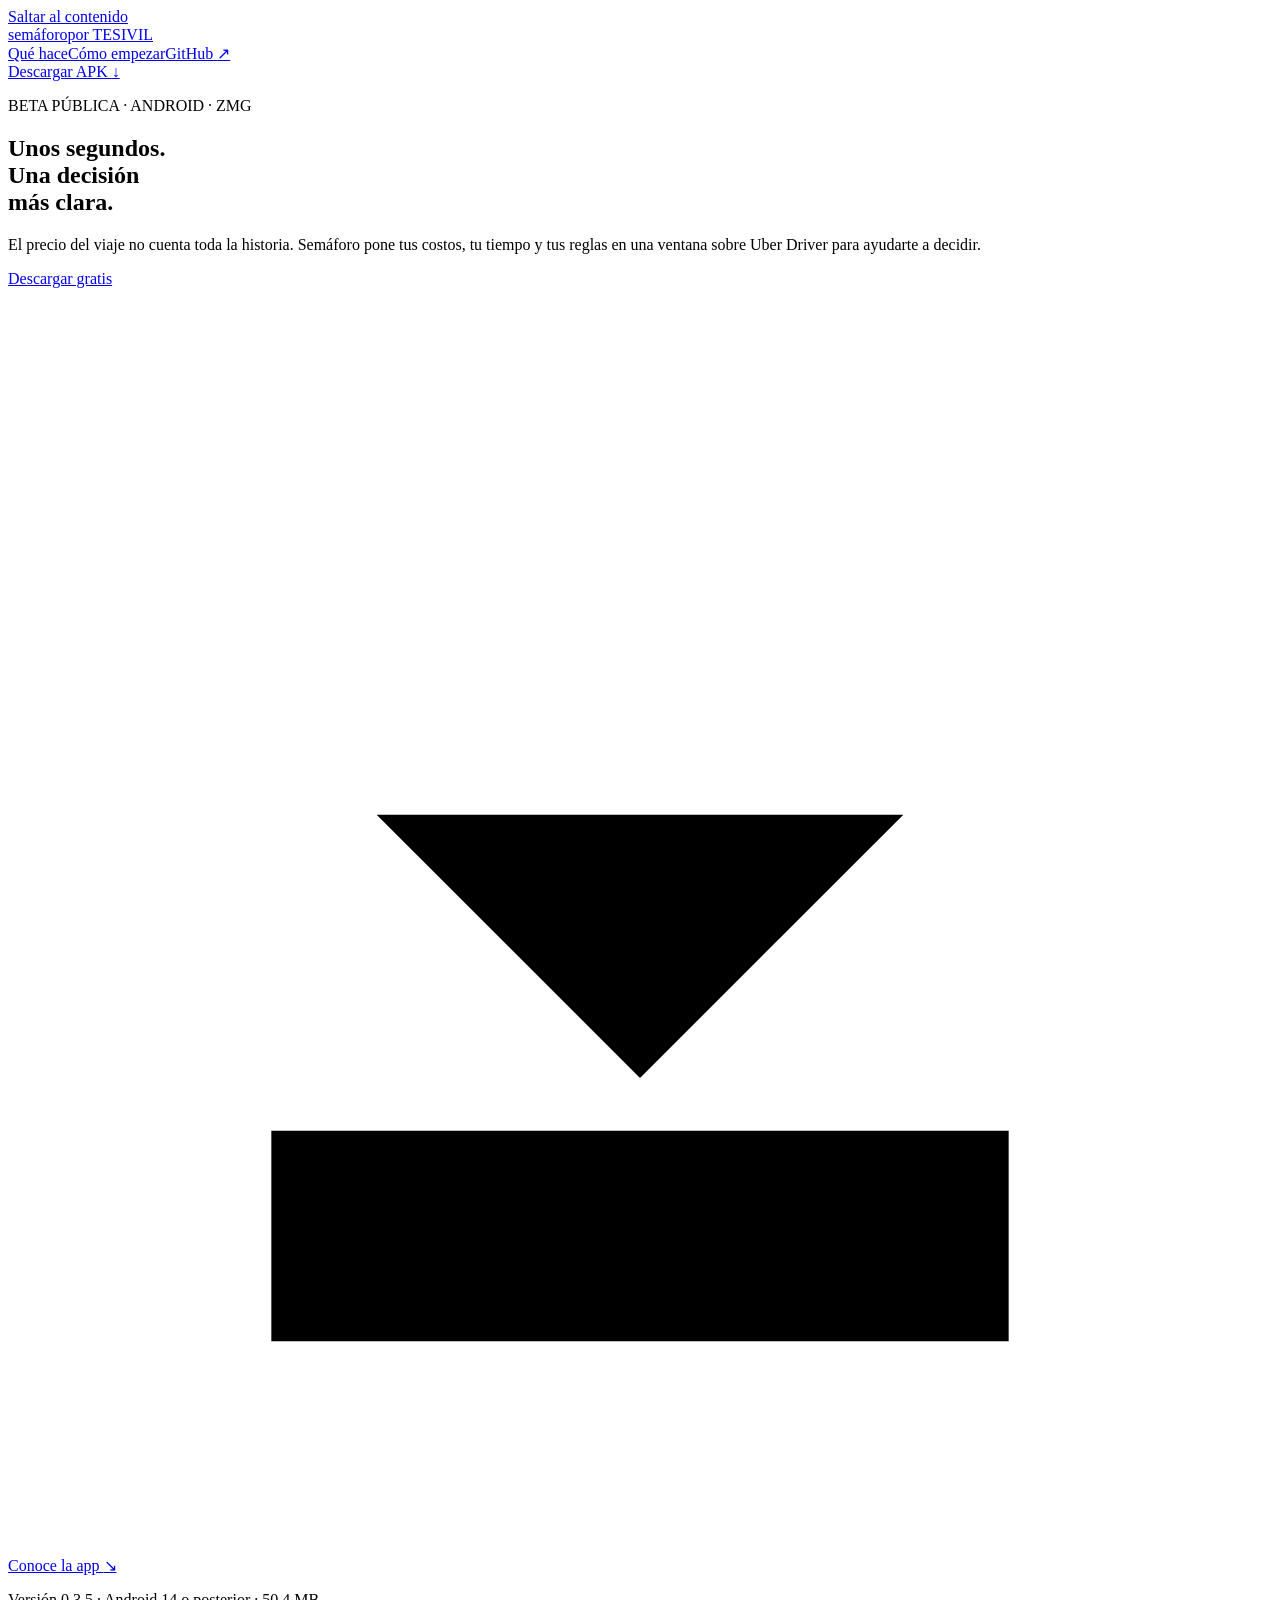
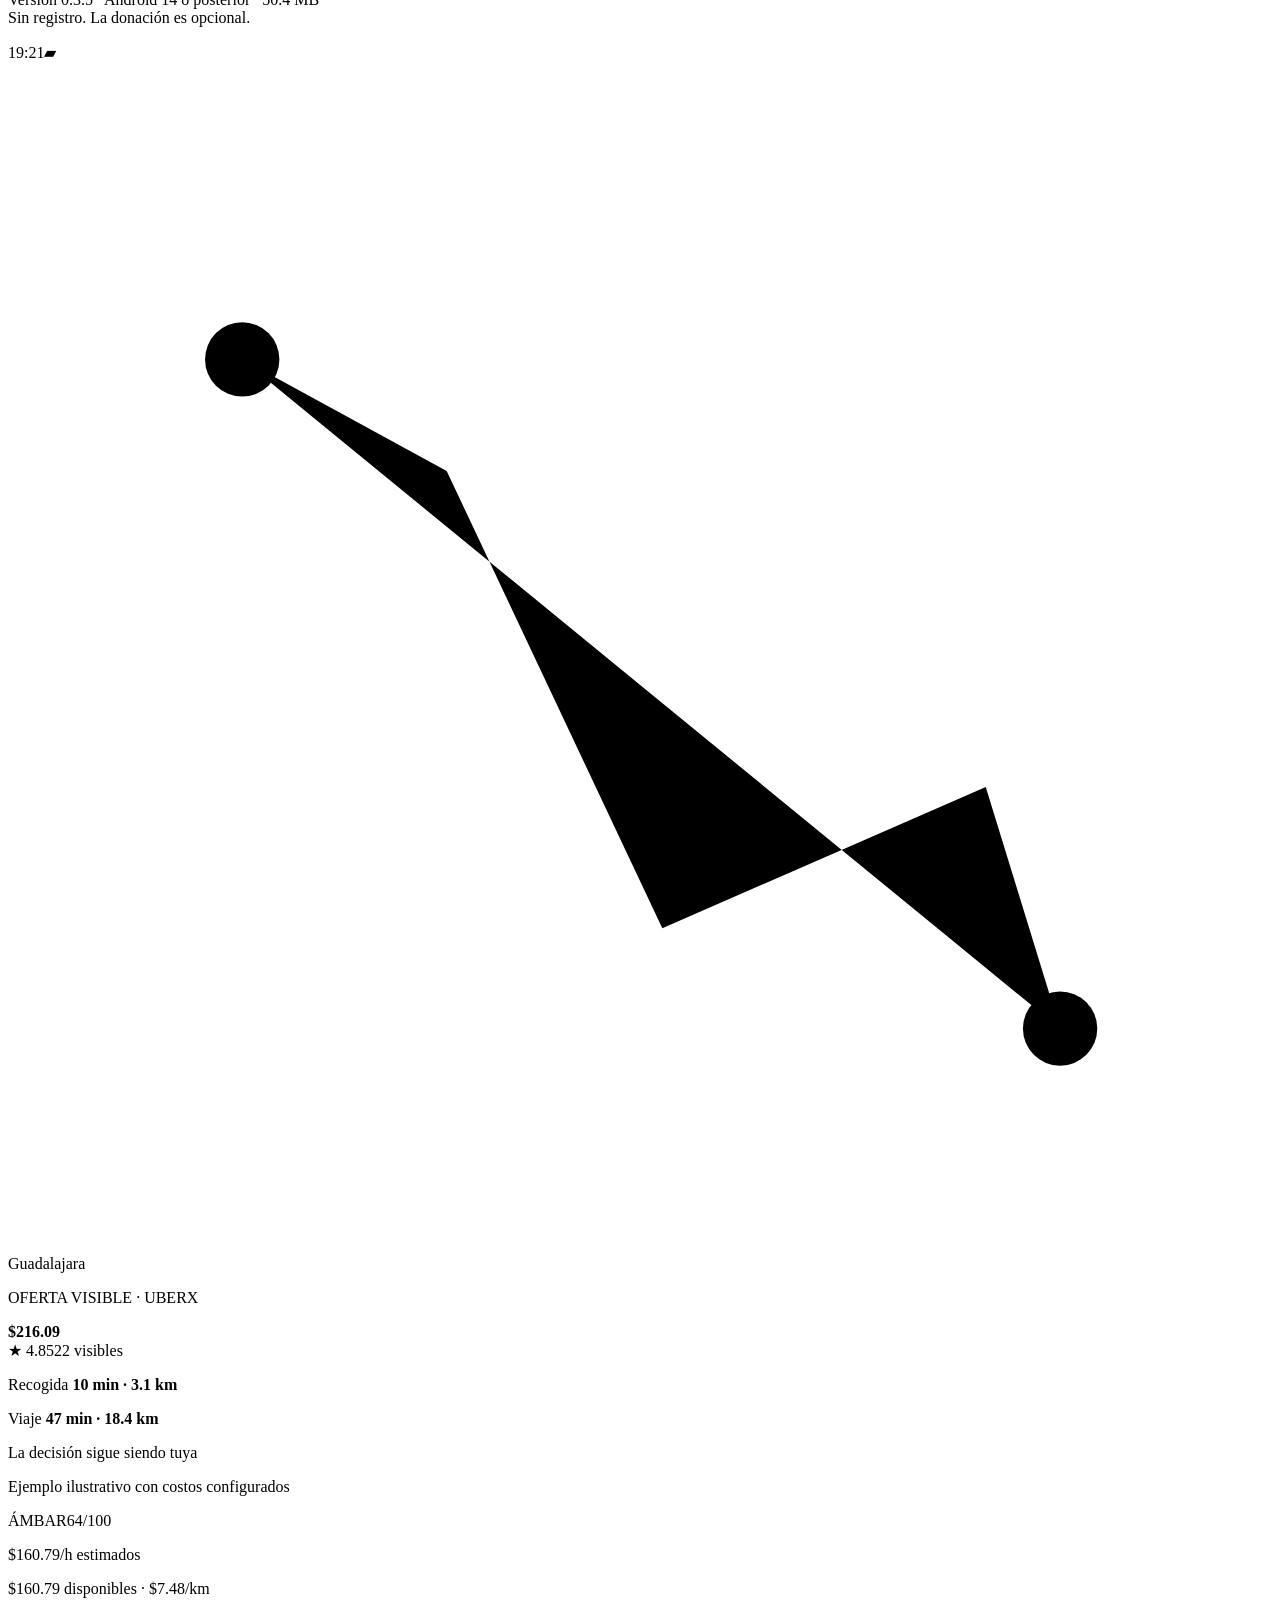
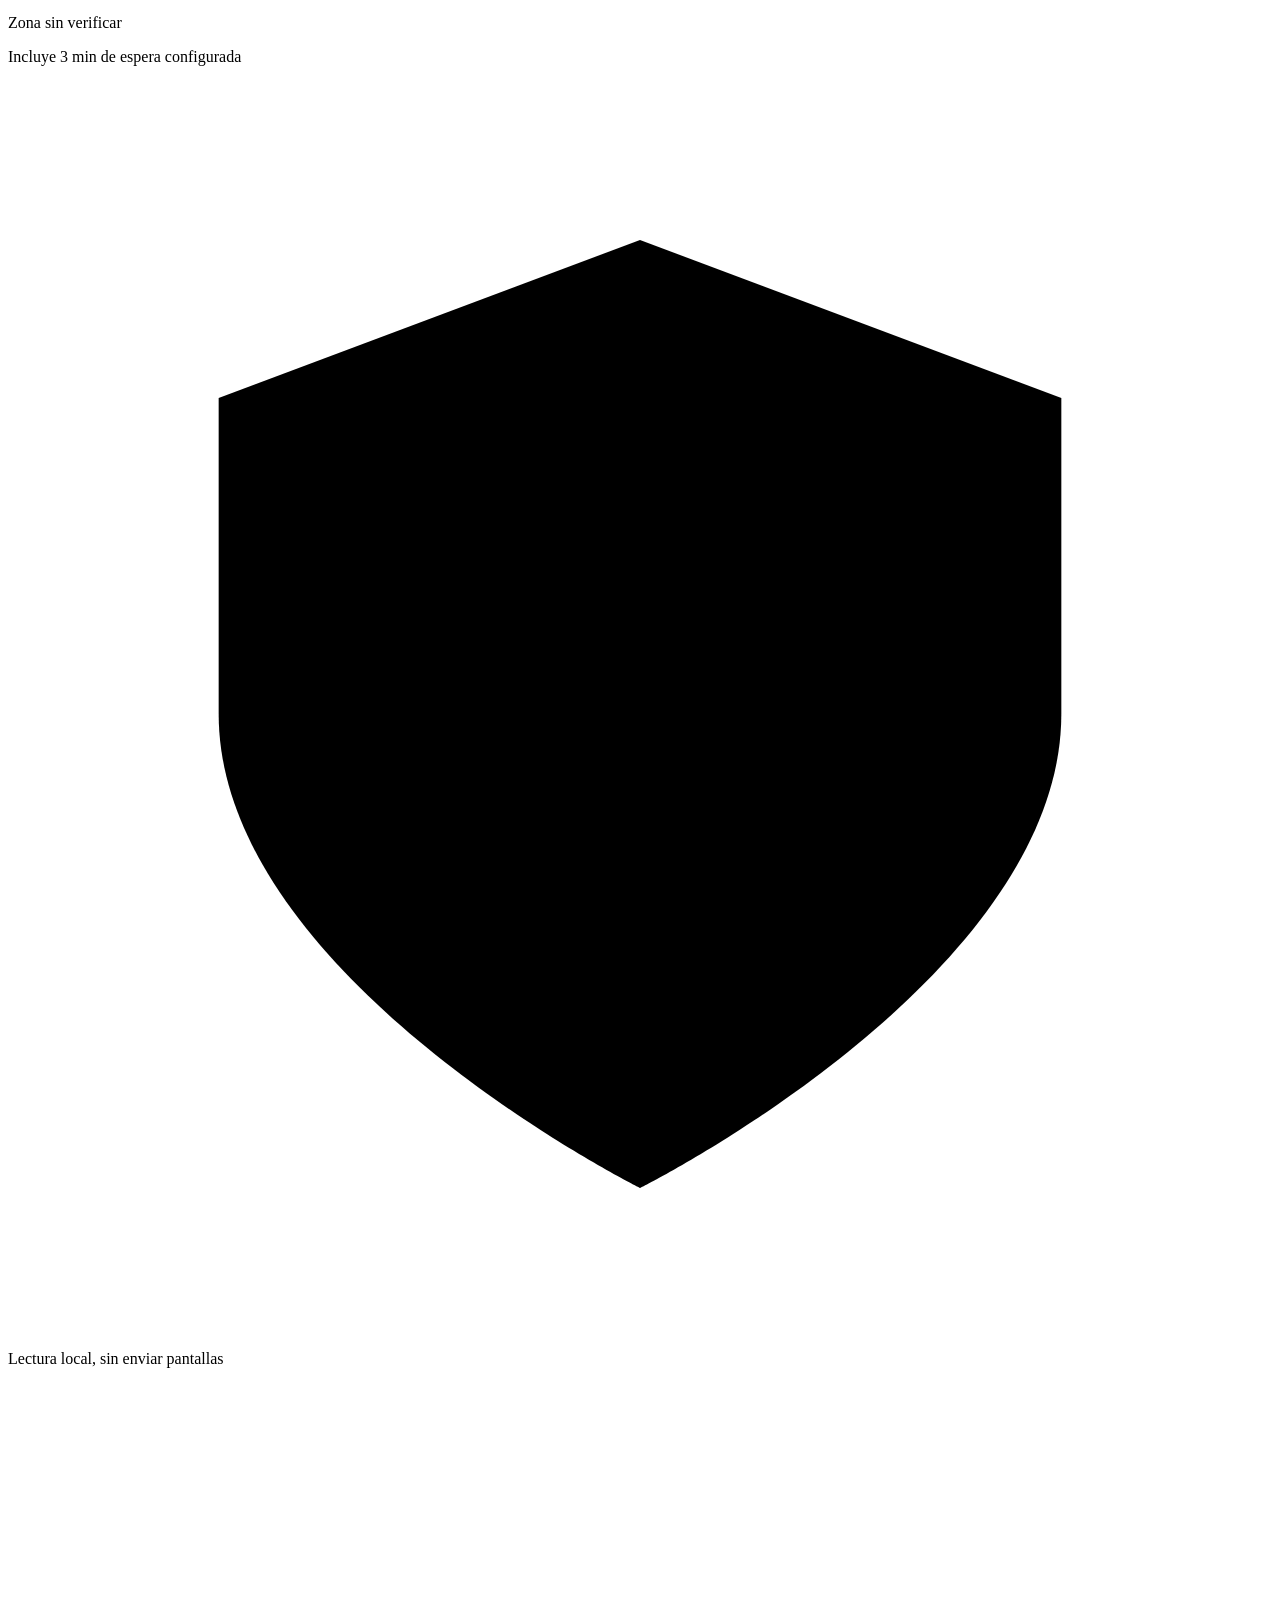
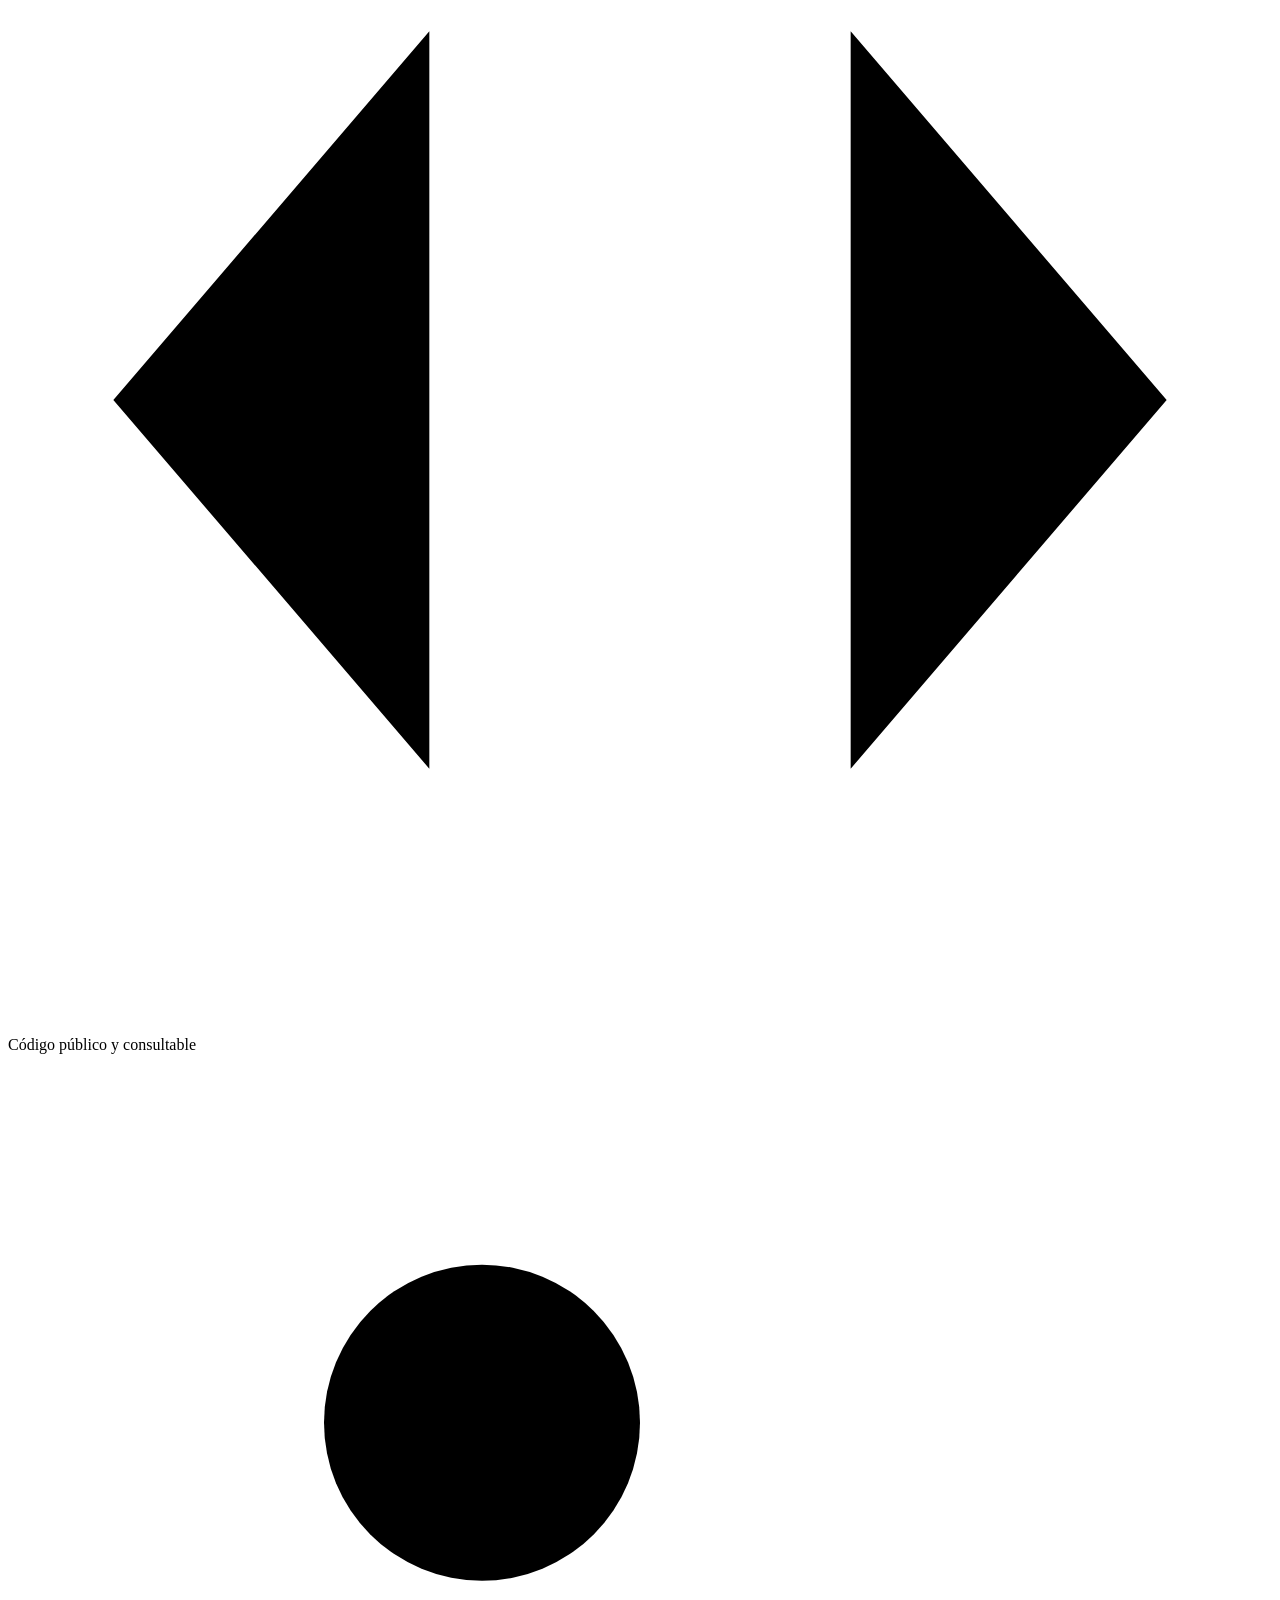
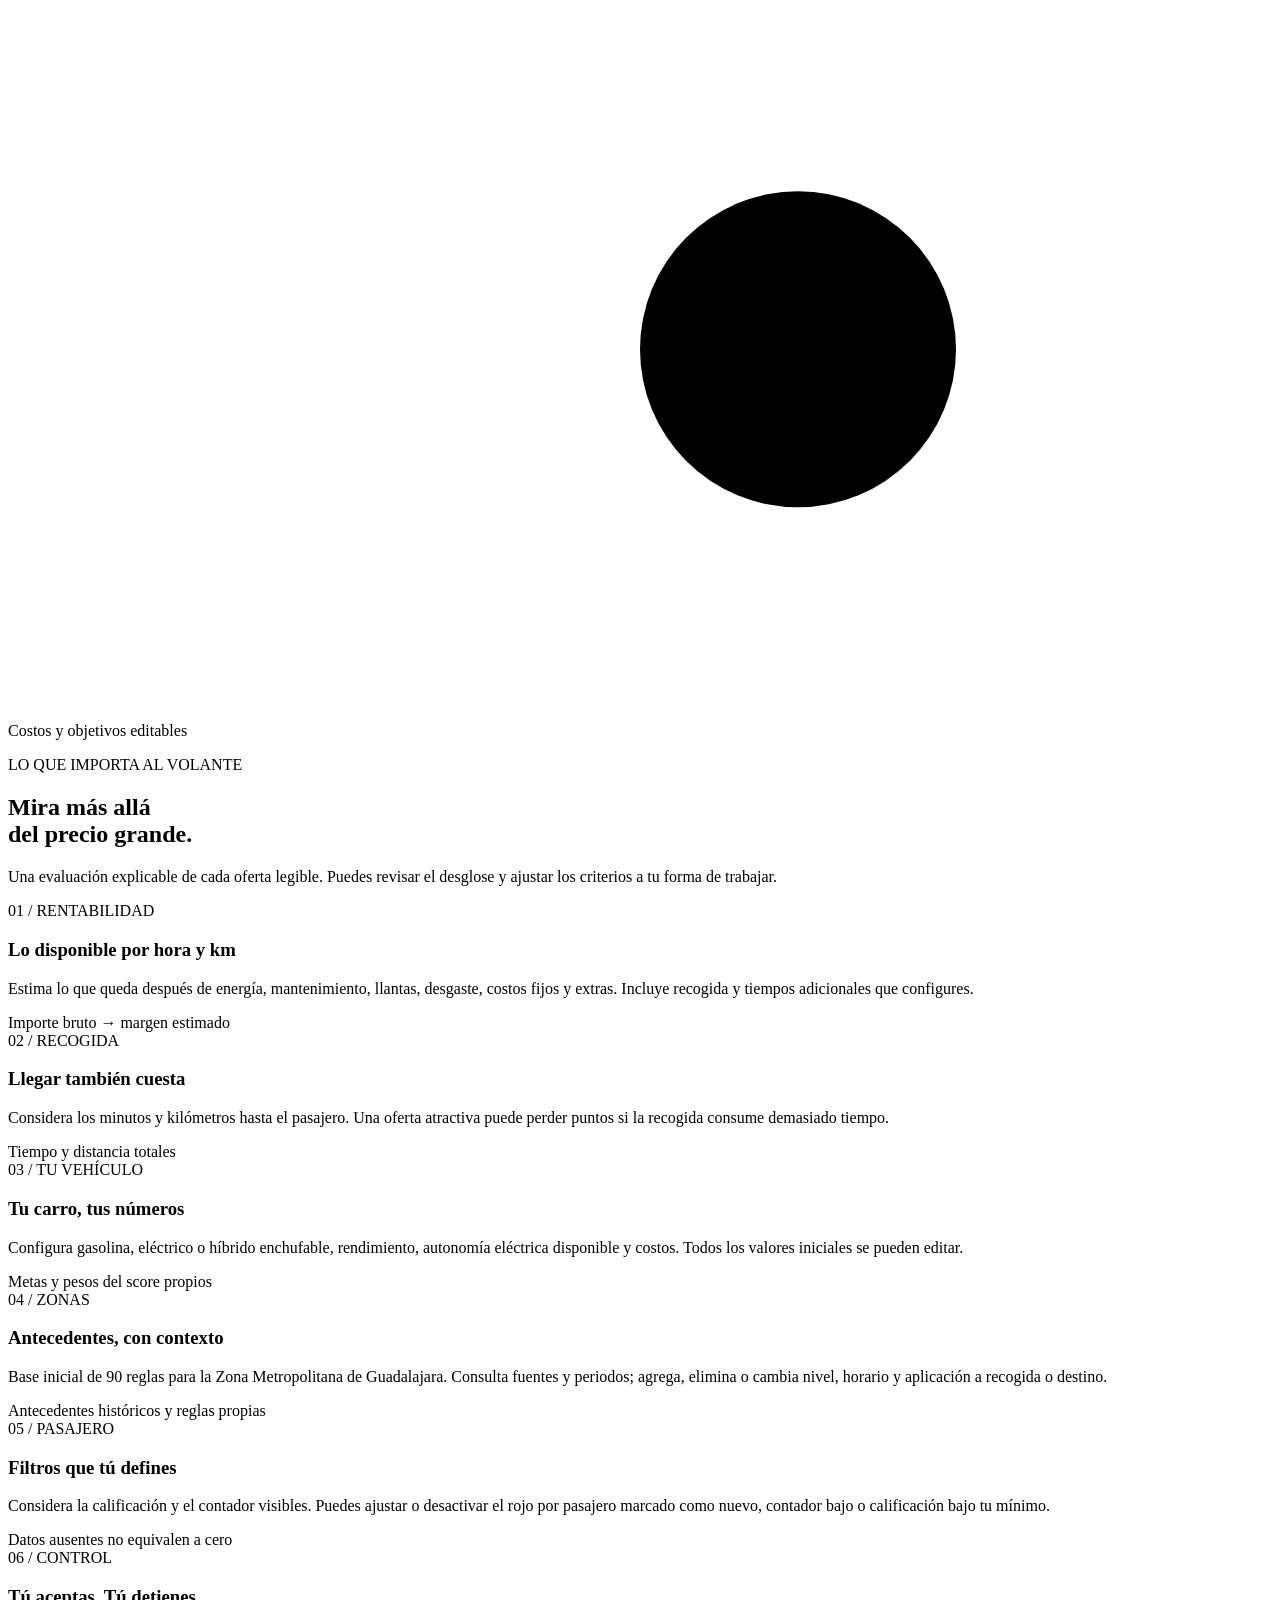
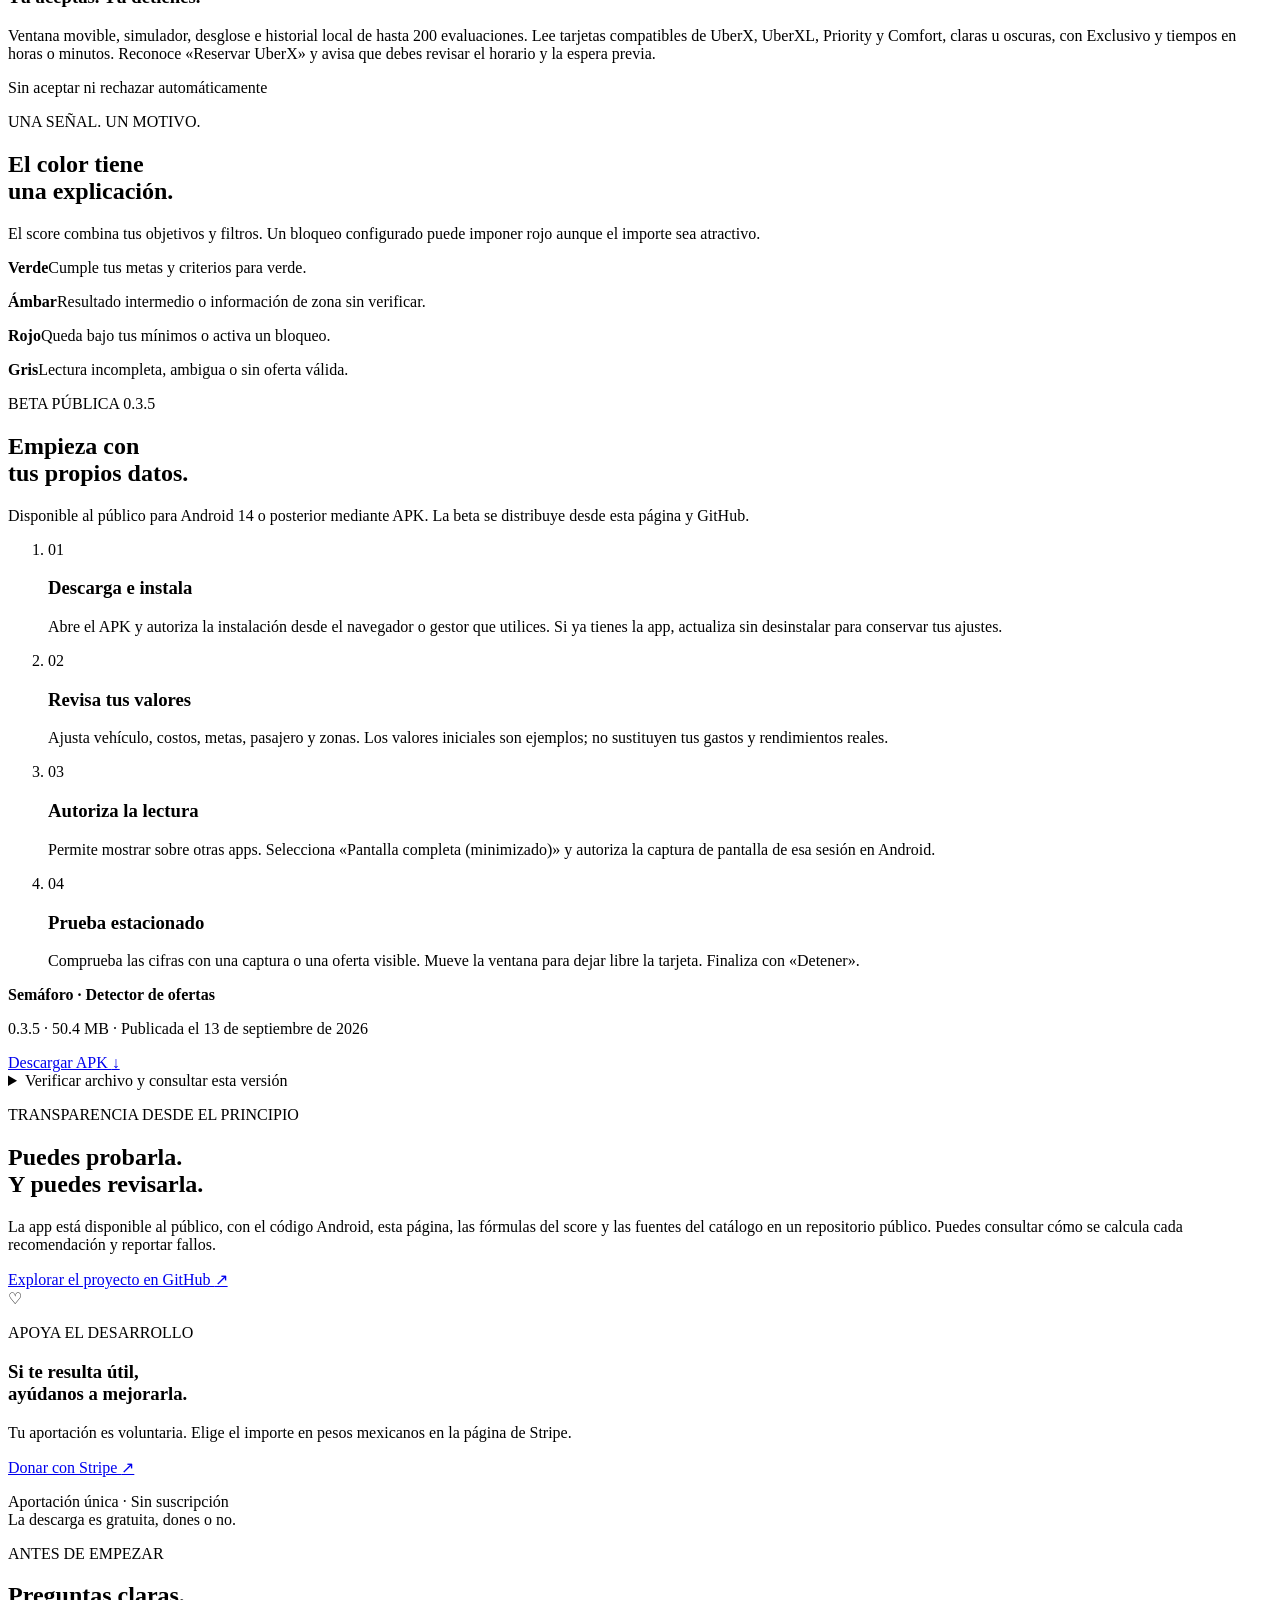
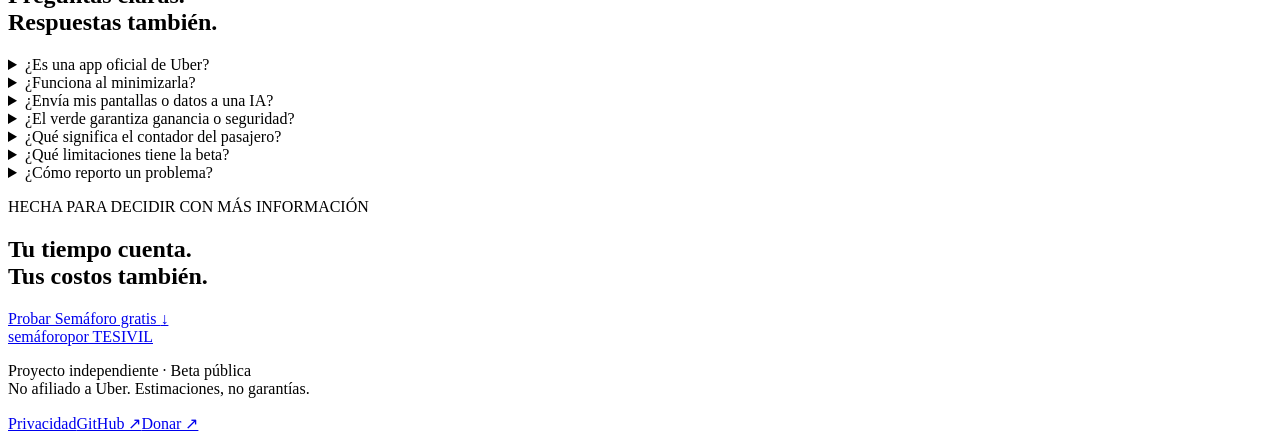
==== commit cda22a54: "Detectar Reservar UberX y advertir horario y espera pendientes (0.3.5)" ====
--- a/landing/index.html
+++ b/landing/index.html
@@ -49,7 +49,7 @@
       </nav>
       <a
         class="button button-small button-dark"
-        href="/descargas/Detector-ofertas-0.3.4.apk"
+        href="/descargas/Detector-ofertas-0.3.5.apk"
         download
         >Descargar APK <span aria-hidden="true">↓</span></a
       >
@@ -70,7 +70,7 @@
           <div class="hero-actions">
             <a
               class="button button-green"
-              href="/descargas/Detector-ofertas-0.3.4.apk"
+              href="/descargas/Detector-ofertas-0.3.5.apk"
               download
               >Descargar gratis
               <svg aria-hidden="true" viewBox="0 0 24 24">
@@ -80,7 +80,7 @@
             >
           </div>
           <p class="download-meta">
-            Versión 0.3.4 · Android 14 o posterior · 50.4 MB<br />Sin registro.
+            Versión 0.3.5 · Android 14 o posterior · 50.4 MB<br />Sin registro.
             La donación es opcional.
           </p>
         </div>
@@ -233,7 +233,8 @@
               Ventana movible, simulador, desglose e historial local de hasta
               200 evaluaciones. Lee tarjetas compatibles de UberX, UberXL,
               Priority y Comfort, claras u oscuras, con Exclusivo y tiempos en
-              horas o minutos.
+              horas o minutos. Reconoce «Reservar UberX» y avisa que debes
+              revisar el horario y la espera previa.
             </p>
             <span class="feature-tag"
               >Sin aceptar ni rechazar automáticamente</span
@@ -289,7 +290,7 @@
       <section class="section wrap install-section" id="instalar">
         <div class="section-heading">
           <div>
-            <p class="eyebrow">BETA PÚBLICA 0.3.4</p>
+            <p class="eyebrow">BETA PÚBLICA 0.3.5</p>
             <h2>Empieza con<br />tus propios datos.</h2>
           </div>
           <p>
@@ -337,11 +338,11 @@
         <div class="download-panel">
           <div>
             <strong>Semáforo · Detector de ofertas</strong>
-            <p>0.3.4 · 50.4 MB · Publicada el 12 de septiembre de 2026</p>
+            <p>0.3.5 · 50.4 MB · Publicada el 13 de septiembre de 2026</p>
           </div>
           <a
             class="button button-dark"
-            href="/descargas/Detector-ofertas-0.3.4.apk"
+            href="/descargas/Detector-ofertas-0.3.5.apk"
             download
             >Descargar APK <span aria-hidden="true">↓</span></a
           >
@@ -350,15 +351,15 @@
           <summary>Verificar archivo y consultar esta versión</summary>
           <p>SHA-256 del APK:</p>
           <code
-            >0aabf83b2f80f5eb4ac3466b02ea57c67ec98631361f74292af316fa346492db</code
+            >d4b77070fb9a38d25db94d5a5a2cd3250a202f5c0a47c5e787f39809fe9a809a</code
           >
           <p>
-            <a href="/descargas/Detector-ofertas-0.3.4.sha256.txt"
+            <a href="/descargas/Detector-ofertas-0.3.5.sha256.txt"
               >Descargar huella SHA-256</a
             >
             ·
             <a
-              href="https://github.com/galjoctavio-ux/semaforo/releases/tag/v0.3.4"
+              href="https://github.com/galjoctavio-ux/semaforo/releases/tag/v0.3.5"
               target="_blank"
               rel="noopener noreferrer"
               >Notas y descarga en GitHub ↗</a
@@ -433,7 +434,7 @@
           <details>
             <summary>¿Envía mis pantallas o datos a una IA?</summary>
             <p>
-              La APK 0.3.4 incluye el reconocimiento de texto y realiza el
+              La APK 0.3.5 incluye el reconocimiento de texto y realiza el
               cálculo localmente. No tiene permiso de Internet ni envía capturas
               a GPT. La captura completa procesa otras pantallas visibles
               mientras está activa. Puedes detenerla y exportar un diagnóstico
@@ -468,7 +469,9 @@
               forma sistemática en distintos teléfonos. Múltiples destinos,
               paradas adicionales y otras categorías siguen pendientes. El aviso
               «1 destino» requiere revisar paradas y esperas, y no recibe verde.
-              Una tarjeta recortada o una lectura no validada queda gris.
+              Las reservas tampoco reciben verde mientras su horario y espera
+              previa estén pendientes de comprobar. Una tarjeta recortada o una
+              lectura no validada queda gris.
             </p>
           </details>
           <details>
@@ -496,7 +499,7 @@
           </div>
           <a
             class="button button-green"
-            href="/descargas/Detector-ofertas-0.3.4.apk"
+            href="/descargas/Detector-ofertas-0.3.5.apk"
             download
             >Probar Semáforo gratis <span aria-hidden="true">↓</span></a
           >
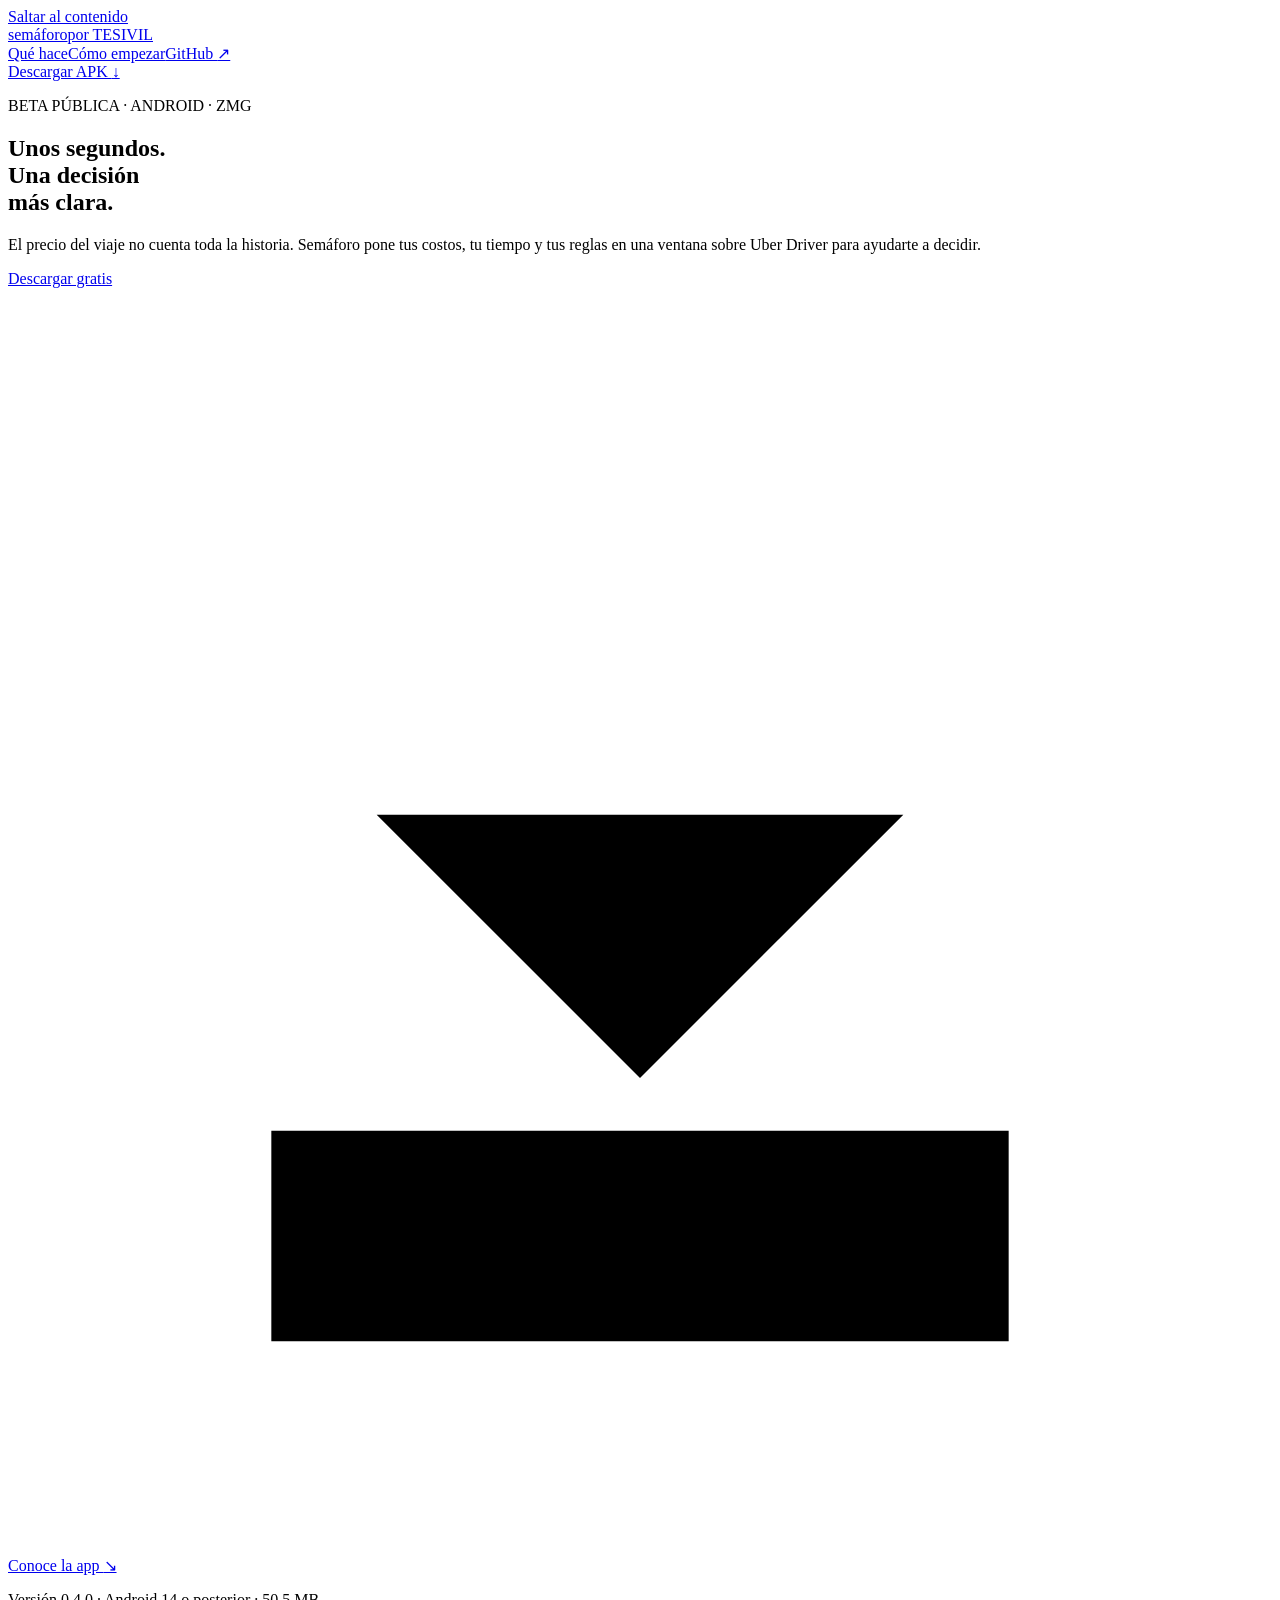
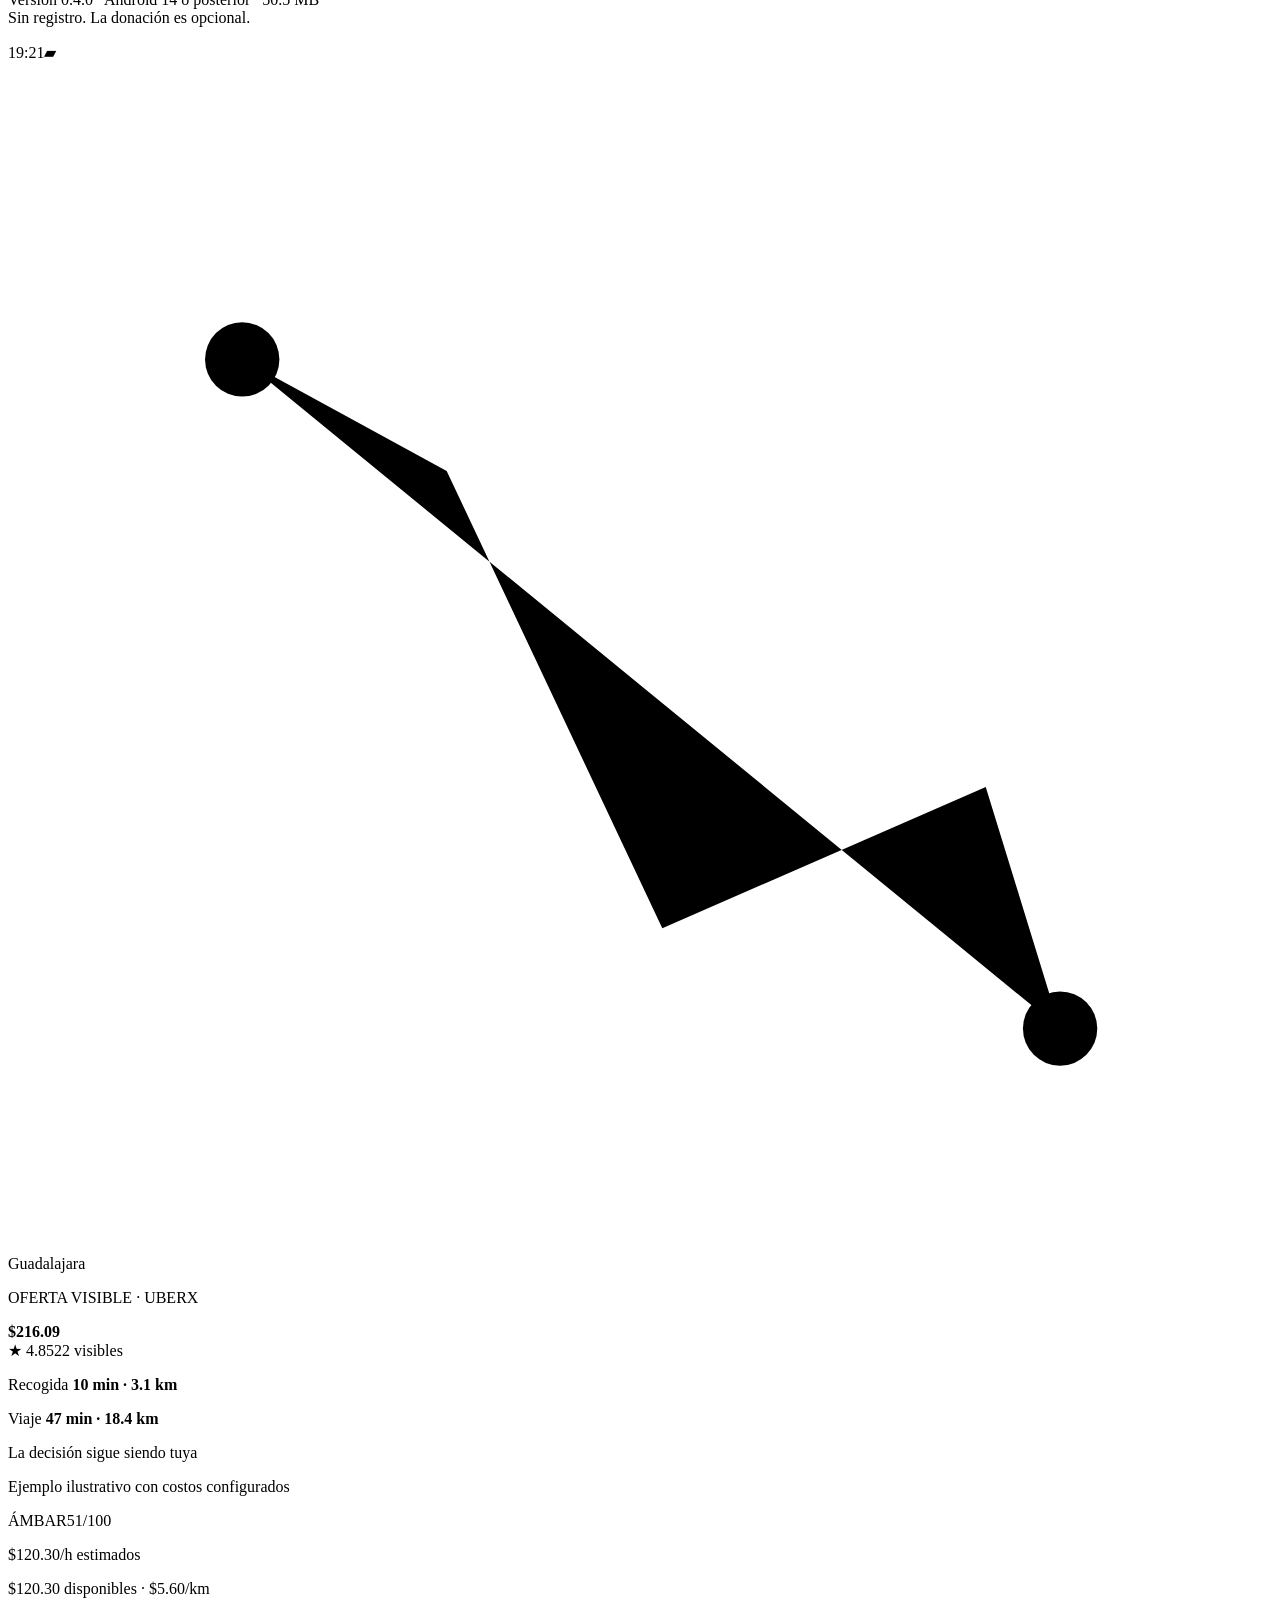
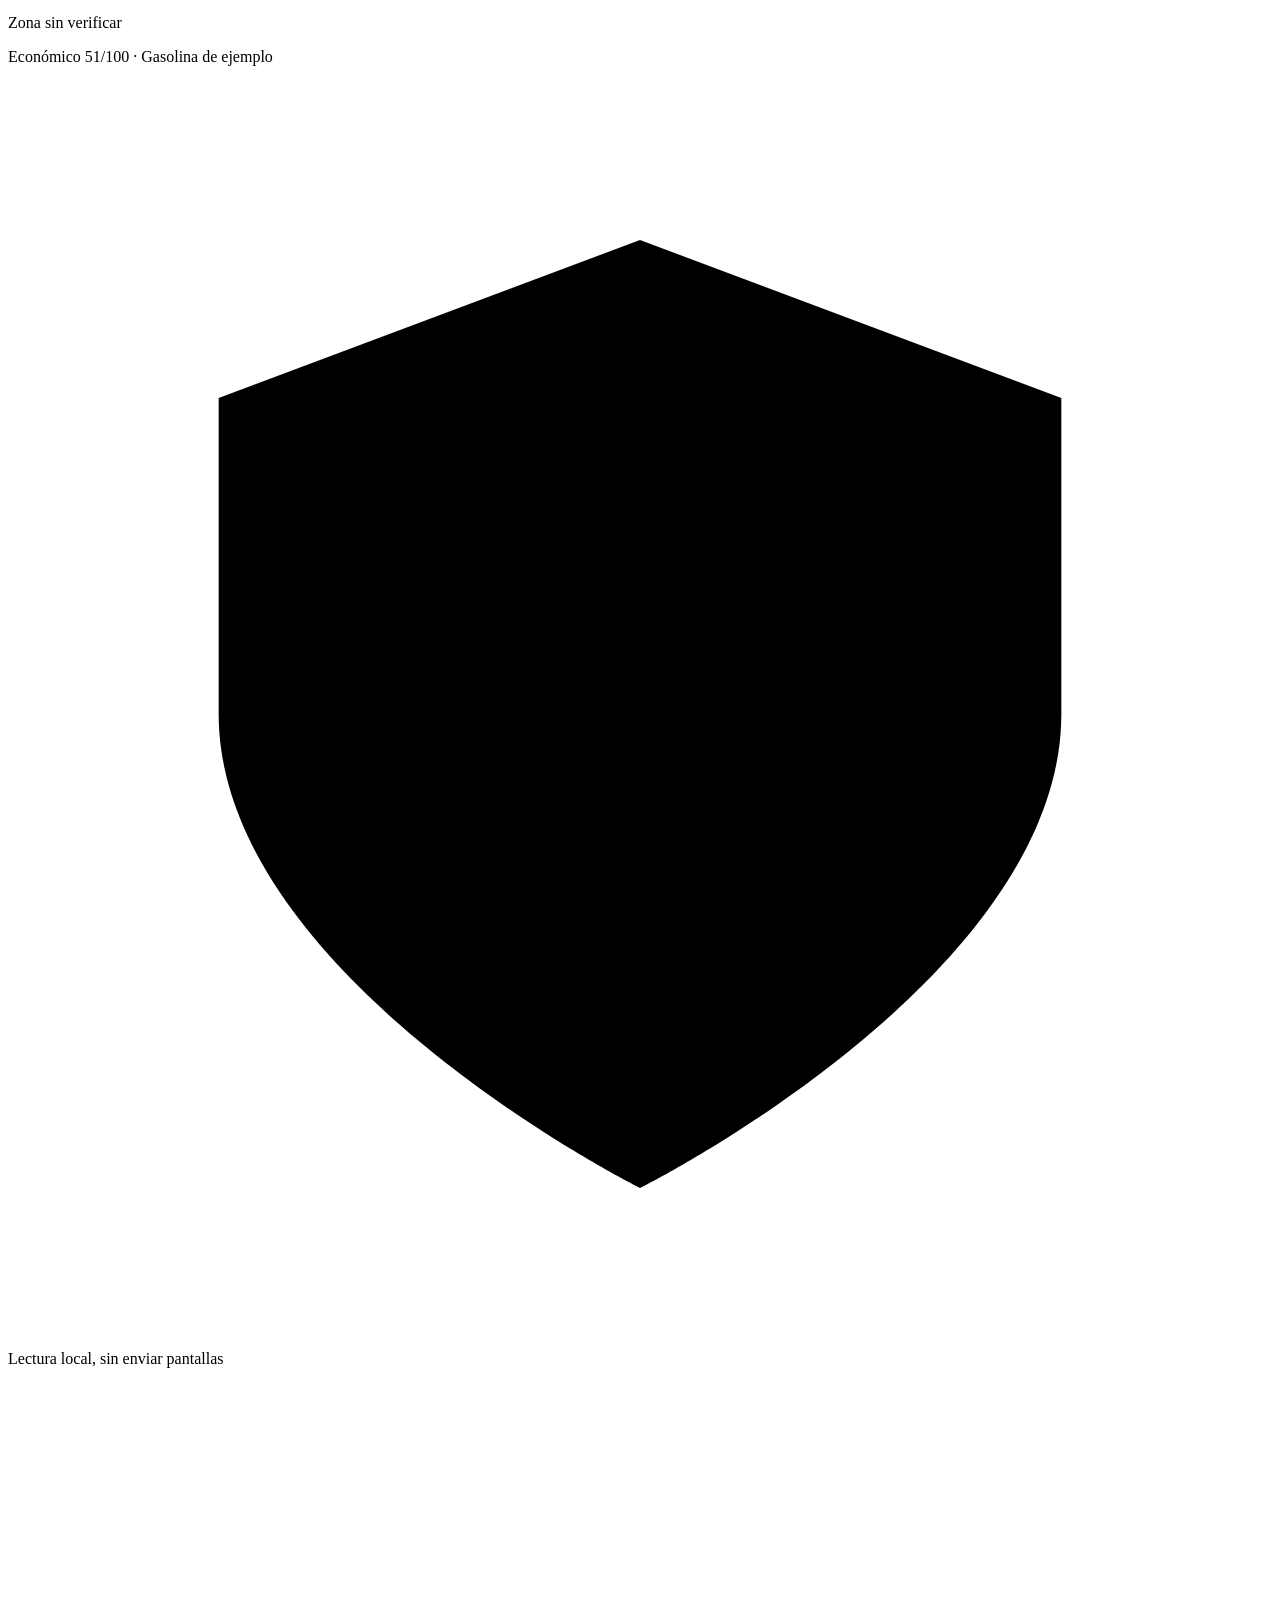
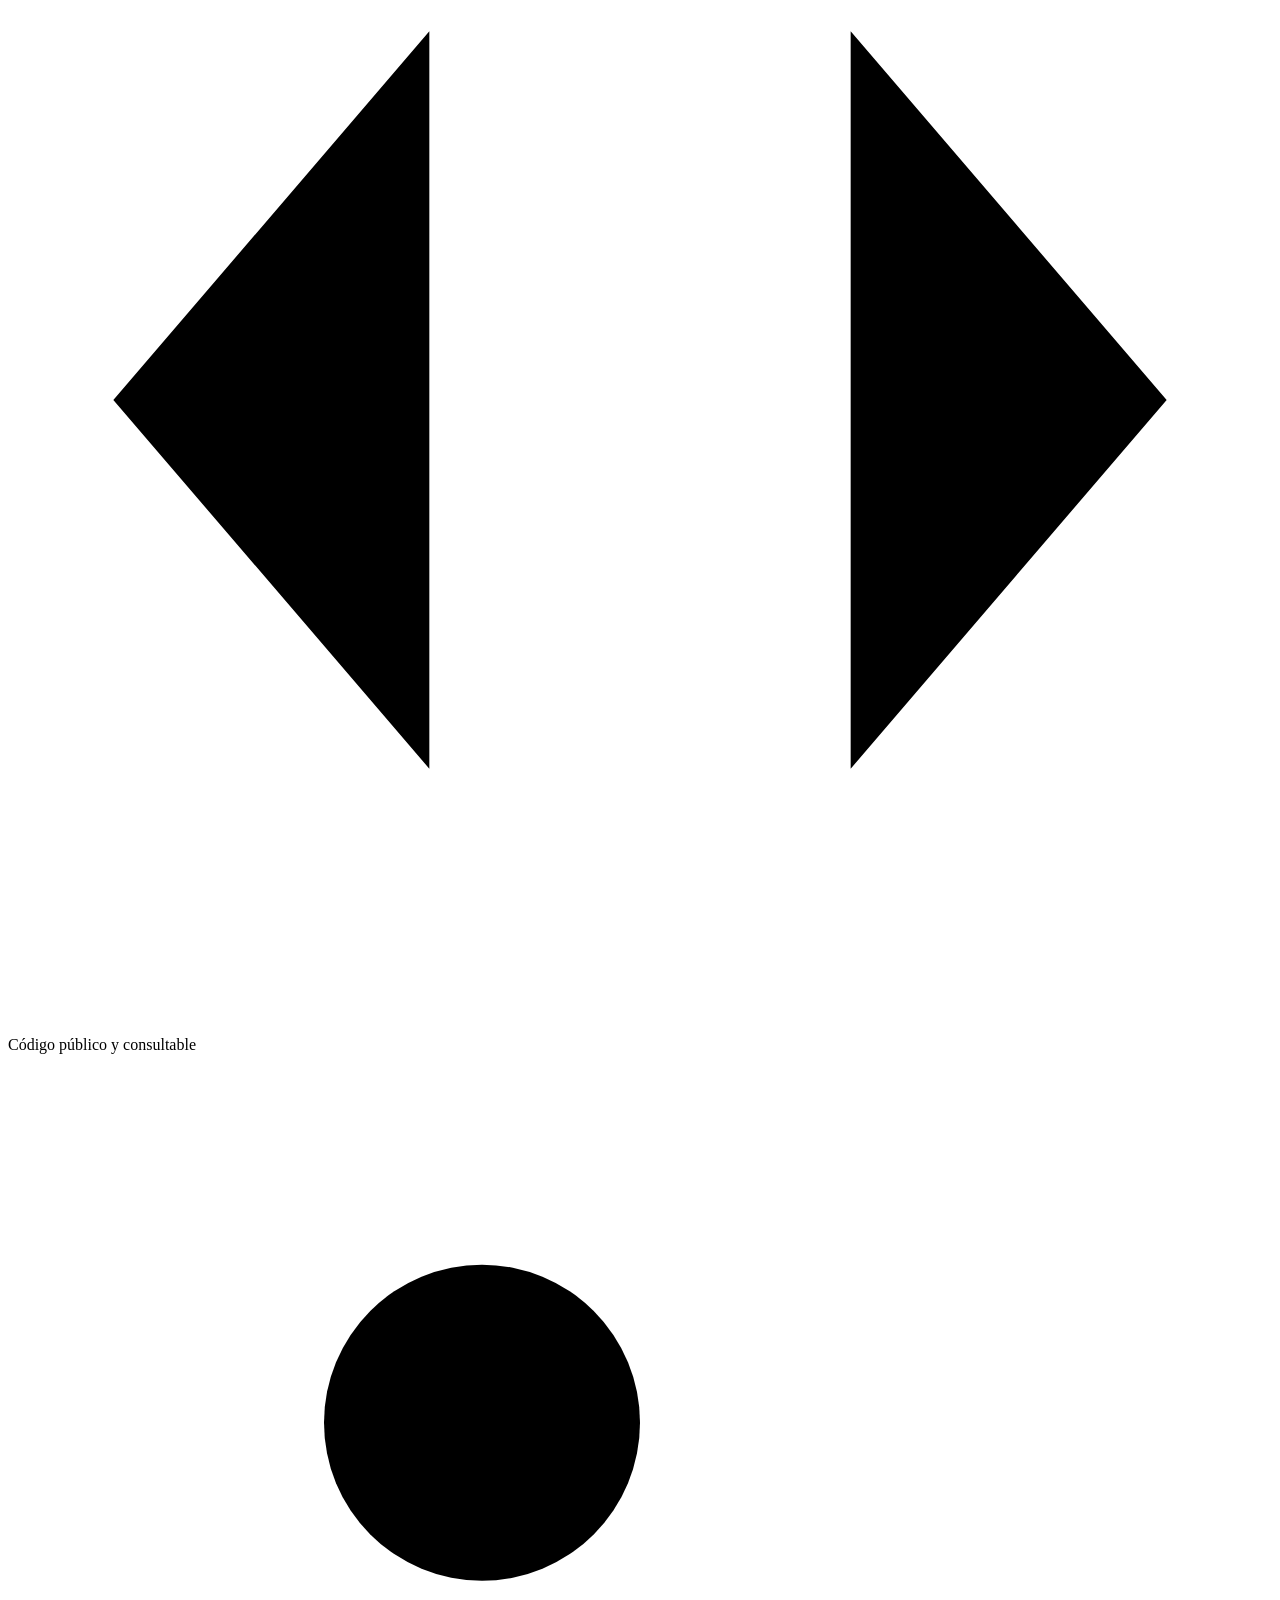
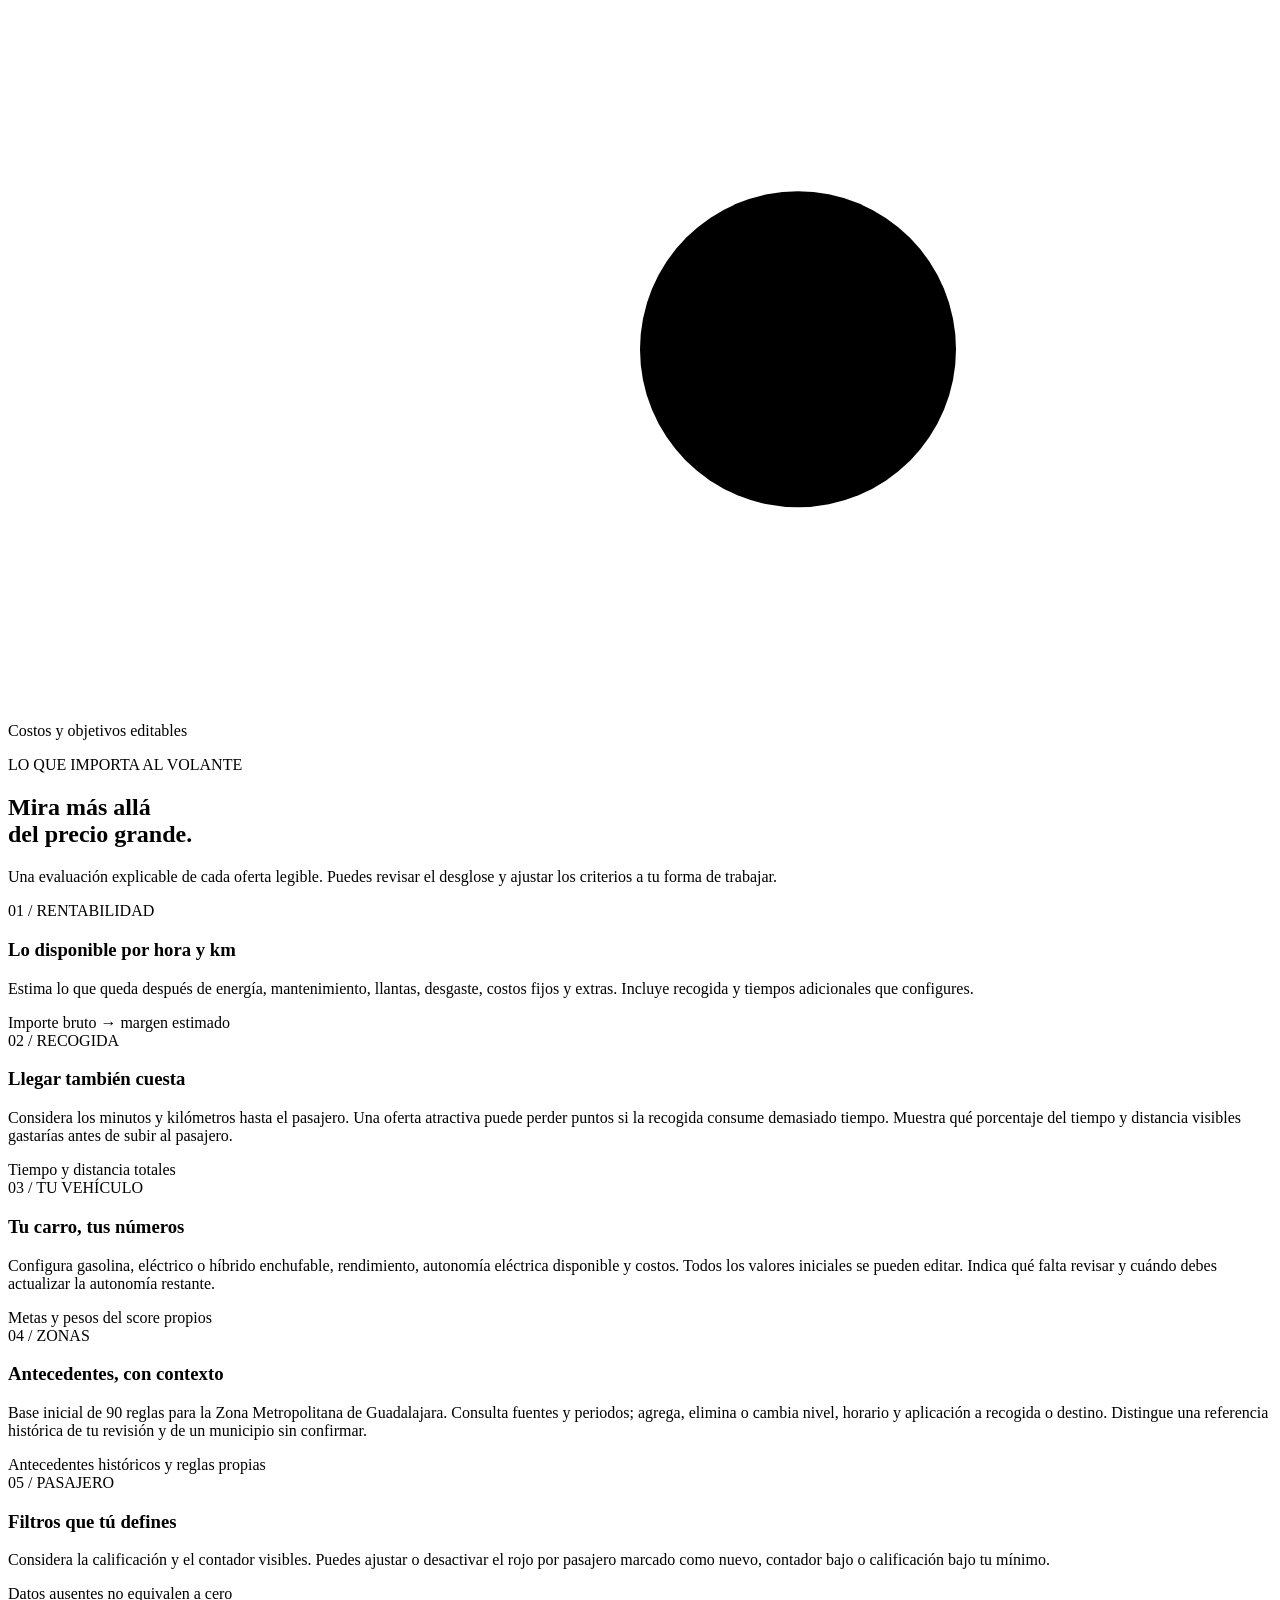
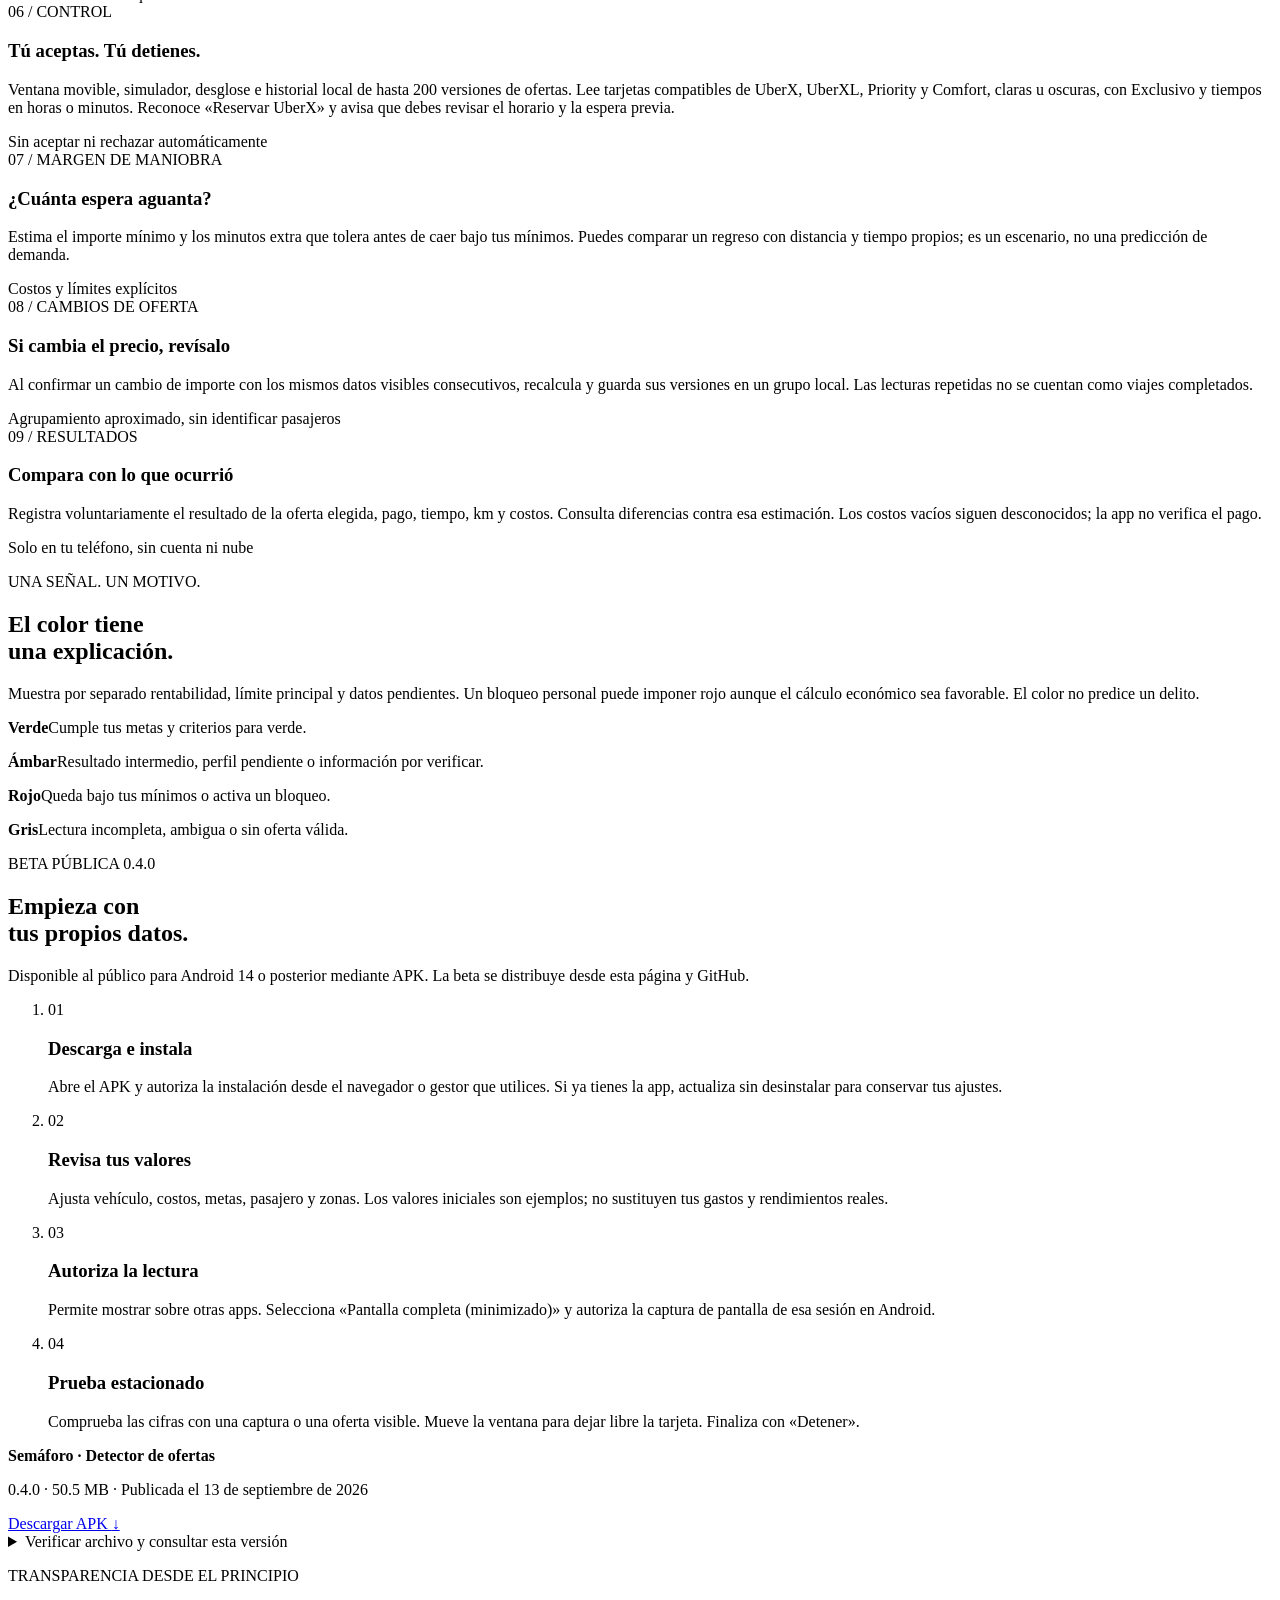
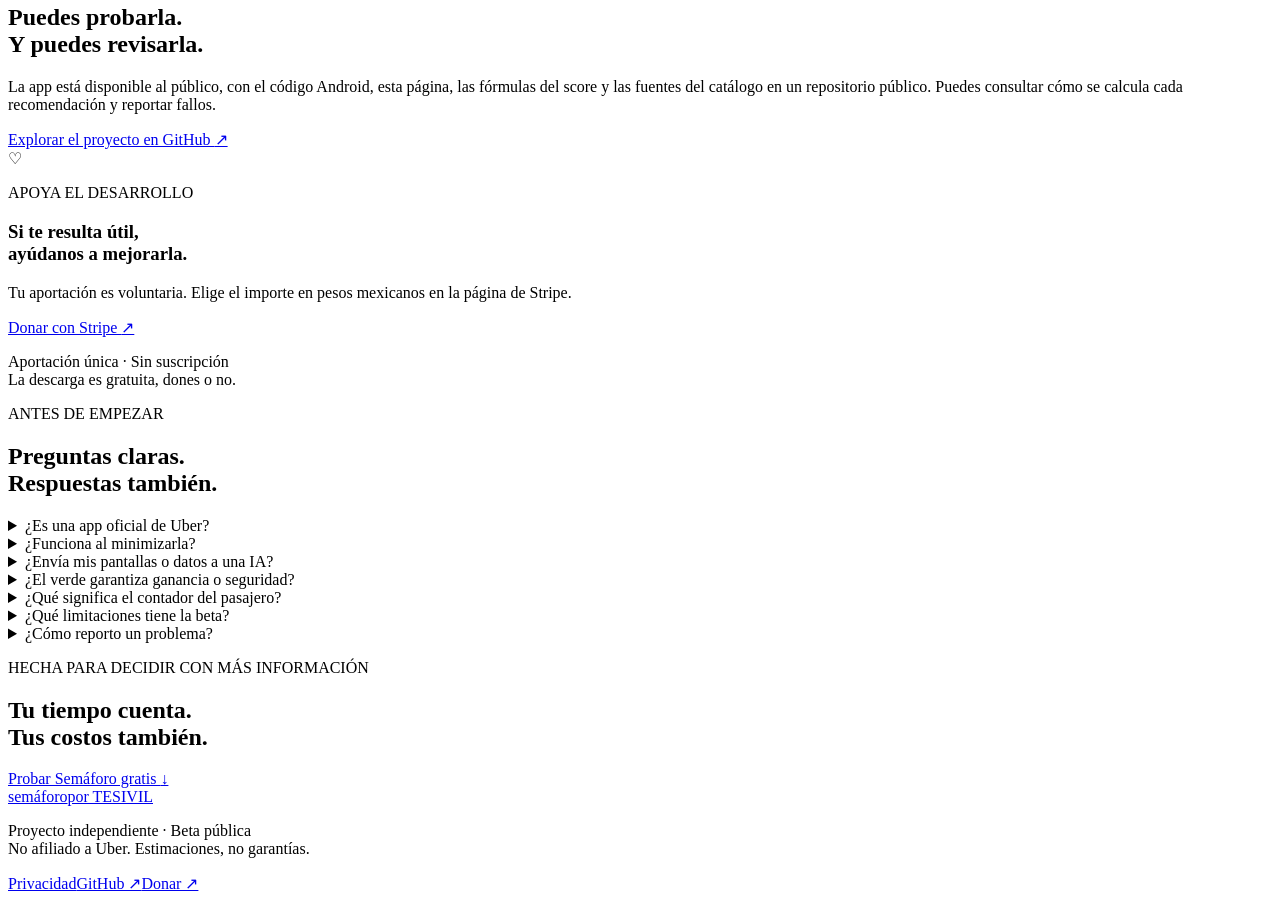
==== commit e64edae2: "Add configurable decision insights and voluntary trip results in 0.4.0" ====
--- a/landing/index.html
+++ b/landing/index.html
@@ -49,7 +49,7 @@
       </nav>
       <a
         class="button button-small button-dark"
-        href="/descargas/Detector-ofertas-0.3.5.apk"
+        href="/descargas/Detector-ofertas-0.4.0.apk"
         download
         >Descargar APK <span aria-hidden="true">↓</span></a
       >
@@ -70,7 +70,7 @@
           <div class="hero-actions">
             <a
               class="button button-green"
-              href="/descargas/Detector-ofertas-0.3.5.apk"
+              href="/descargas/Detector-ofertas-0.4.0.apk"
               download
               >Descargar gratis
               <svg aria-hidden="true" viewBox="0 0 24 24">
@@ -80,7 +80,7 @@
             >
           </div>
           <p class="download-meta">
-            Versión 0.3.5 · Android 14 o posterior · 50.4 MB<br />Sin registro.
+            Versión 0.4.0 · Android 14 o posterior · 50.5 MB<br />Sin registro.
             La donación es opcional.
           </p>
         </div>
@@ -132,13 +132,13 @@
             <div class="score-heading">
               <span
                 ><span class="amber-dot" aria-hidden="true"></span> ÁMBAR</span
-              ><span>64<span class="score-max">/100</span></span>
-            </div>
-            <p class="score-income">$160.79<span>/h estimados</span></p>
-            <p class="score-detail">$160.79 disponibles · $7.48/km</p>
+              ><span>51<span class="score-max">/100</span></span>
+            </div>
+            <p class="score-income">$120.30<span>/h estimados</span></p>
+            <p class="score-detail">$120.30 disponibles · $5.60/km</p>
             <div class="score-divider"></div>
             <p class="score-reason">Zona sin verificar</p>
-            <p class="score-footnote">Incluye 3 min de espera configurada</p>
+            <p class="score-footnote">Económico 51/100 · Gasolina de ejemplo</p>
           </div>
         </div>
       </section>
@@ -190,7 +190,8 @@
             <p>
               Considera los minutos y kilómetros hasta el pasajero. Una oferta
               atractiva puede perder puntos si la recogida consume demasiado
-              tiempo.
+              tiempo. Muestra qué porcentaje del tiempo y distancia visibles
+              gastarías antes de subir al pasajero.
             </p>
             <span class="feature-tag">Tiempo y distancia totales</span>
           </article>
@@ -200,7 +201,8 @@
             <p>
               Configura gasolina, eléctrico o híbrido enchufable, rendimiento,
               autonomía eléctrica disponible y costos. Todos los valores
-              iniciales se pueden editar.
+              iniciales se pueden editar. Indica qué falta revisar y cuándo
+              debes actualizar la autonomía restante.
             </p>
             <span class="feature-tag">Metas y pesos del score propios</span>
           </article>
@@ -210,7 +212,9 @@
             <p>
               Base inicial de 90 reglas para la Zona Metropolitana de
               Guadalajara. Consulta fuentes y periodos; agrega, elimina o cambia
-              nivel, horario y aplicación a recogida o destino.
+              nivel, horario y aplicación a recogida o destino. Distingue una
+              referencia histórica de tu revisión y de un municipio sin
+              confirmar.
             </p>
             <span class="feature-tag"
               >Antecedentes históricos y reglas propias</span
@@ -231,13 +235,47 @@
             <h3>Tú aceptas. Tú detienes.</h3>
             <p>
               Ventana movible, simulador, desglose e historial local de hasta
-              200 evaluaciones. Lee tarjetas compatibles de UberX, UberXL,
-              Priority y Comfort, claras u oscuras, con Exclusivo y tiempos en
-              horas o minutos. Reconoce «Reservar UberX» y avisa que debes
-              revisar el horario y la espera previa.
+              200 versiones de ofertas. Lee tarjetas compatibles de UberX,
+              UberXL, Priority y Comfort, claras u oscuras, con Exclusivo y
+              tiempos en horas o minutos. Reconoce «Reservar UberX» y avisa que
+              debes revisar el horario y la espera previa.
             </p>
             <span class="feature-tag"
               >Sin aceptar ni rechazar automáticamente</span
+            >
+          </article>
+          <article class="feature">
+            <span class="feature-number">07 / MARGEN DE MANIOBRA</span>
+            <h3>¿Cuánta espera aguanta?</h3>
+            <p>
+              Estima el importe mínimo y los minutos extra que tolera antes de
+              caer bajo tus mínimos. Puedes comparar un regreso con distancia y
+              tiempo propios; es un escenario, no una predicción de demanda.
+            </p>
+            <span class="feature-tag">Costos y límites explícitos</span>
+          </article>
+          <article class="feature">
+            <span class="feature-number">08 / CAMBIOS DE OFERTA</span>
+            <h3>Si cambia el precio, revísalo</h3>
+            <p>
+              Al confirmar un cambio de importe con los mismos datos visibles
+              consecutivos, recalcula y guarda sus versiones en un grupo local.
+              Las lecturas repetidas no se cuentan como viajes completados.
+            </p>
+            <span class="feature-tag"
+              >Agrupamiento aproximado, sin identificar pasajeros</span
+            >
+          </article>
+          <article class="feature">
+            <span class="feature-number">09 / RESULTADOS</span>
+            <h3>Compara con lo que ocurrió</h3>
+            <p>
+              Registra voluntariamente el resultado de la oferta elegida, pago,
+              tiempo, km y costos. Consulta diferencias contra esa estimación.
+              Los costos vacíos siguen desconocidos; la app no verifica el pago.
+            </p>
+            <span class="feature-tag"
+              >Solo en tu teléfono, sin cuenta ni nube</span
             >
           </article>
         </div>
@@ -248,8 +286,9 @@
             <p class="eyebrow">UNA SEÑAL. UN MOTIVO.</p>
             <h2>El color tiene<br />una explicación.</h2>
             <p>
-              El score combina tus objetivos y filtros. Un bloqueo configurado
-              puede imponer rojo aunque el importe sea atractivo.
+              Muestra por separado rentabilidad, límite principal y datos
+              pendientes. Un bloqueo personal puede imponer rojo aunque el
+              cálculo económico sea favorable. El color no predice un delito.
             </p>
           </div>
           <div class="signals">
@@ -265,7 +304,7 @@
               <p>
                 <strong>Ámbar</strong
                 ><span
-                  >Resultado intermedio o información de zona sin
+                  >Resultado intermedio, perfil pendiente o información por
                   verificar.</span
                 >
               </p>
@@ -290,7 +329,7 @@
       <section class="section wrap install-section" id="instalar">
         <div class="section-heading">
           <div>
-            <p class="eyebrow">BETA PÚBLICA 0.3.5</p>
+            <p class="eyebrow">BETA PÚBLICA 0.4.0</p>
             <h2>Empieza con<br />tus propios datos.</h2>
           </div>
           <p>
@@ -338,11 +377,11 @@
         <div class="download-panel">
           <div>
             <strong>Semáforo · Detector de ofertas</strong>
-            <p>0.3.5 · 50.4 MB · Publicada el 13 de septiembre de 2026</p>
+            <p>0.4.0 · 50.5 MB · Publicada el 13 de septiembre de 2026</p>
           </div>
           <a
             class="button button-dark"
-            href="/descargas/Detector-ofertas-0.3.5.apk"
+            href="/descargas/Detector-ofertas-0.4.0.apk"
             download
             >Descargar APK <span aria-hidden="true">↓</span></a
           >
@@ -351,15 +390,15 @@
           <summary>Verificar archivo y consultar esta versión</summary>
           <p>SHA-256 del APK:</p>
           <code
-            >d4b77070fb9a38d25db94d5a5a2cd3250a202f5c0a47c5e787f39809fe9a809a</code
+            >3825b17c18f956d2277546da81793111468534b29a5748c3c52c4d654ffb7ccd</code
           >
           <p>
-            <a href="/descargas/Detector-ofertas-0.3.5.sha256.txt"
+            <a href="/descargas/Detector-ofertas-0.4.0.sha256.txt"
               >Descargar huella SHA-256</a
             >
             ·
             <a
-              href="https://github.com/galjoctavio-ux/semaforo/releases/tag/v0.3.5"
+              href="https://github.com/galjoctavio-ux/semaforo/releases/tag/v0.4.0"
               target="_blank"
               rel="noopener noreferrer"
               >Notas y descarga en GitHub ↗</a
@@ -434,7 +473,7 @@
           <details>
             <summary>¿Envía mis pantallas o datos a una IA?</summary>
             <p>
-              La APK 0.3.5 incluye el reconocimiento de texto y realiza el
+              La APK 0.4.0 incluye el reconocimiento de texto y realiza el
               cálculo localmente. No tiene permiso de Internet ni envía capturas
               a GPT. La captura completa procesa otras pantallas visibles
               mientras está activa. Puedes detenerla y exportar un diagnóstico
@@ -499,7 +538,7 @@
           </div>
           <a
             class="button button-green"
-            href="/descargas/Detector-ofertas-0.3.5.apk"
+            href="/descargas/Detector-ofertas-0.4.0.apk"
             download
             >Probar Semáforo gratis <span aria-hidden="true">↓</span></a
           >
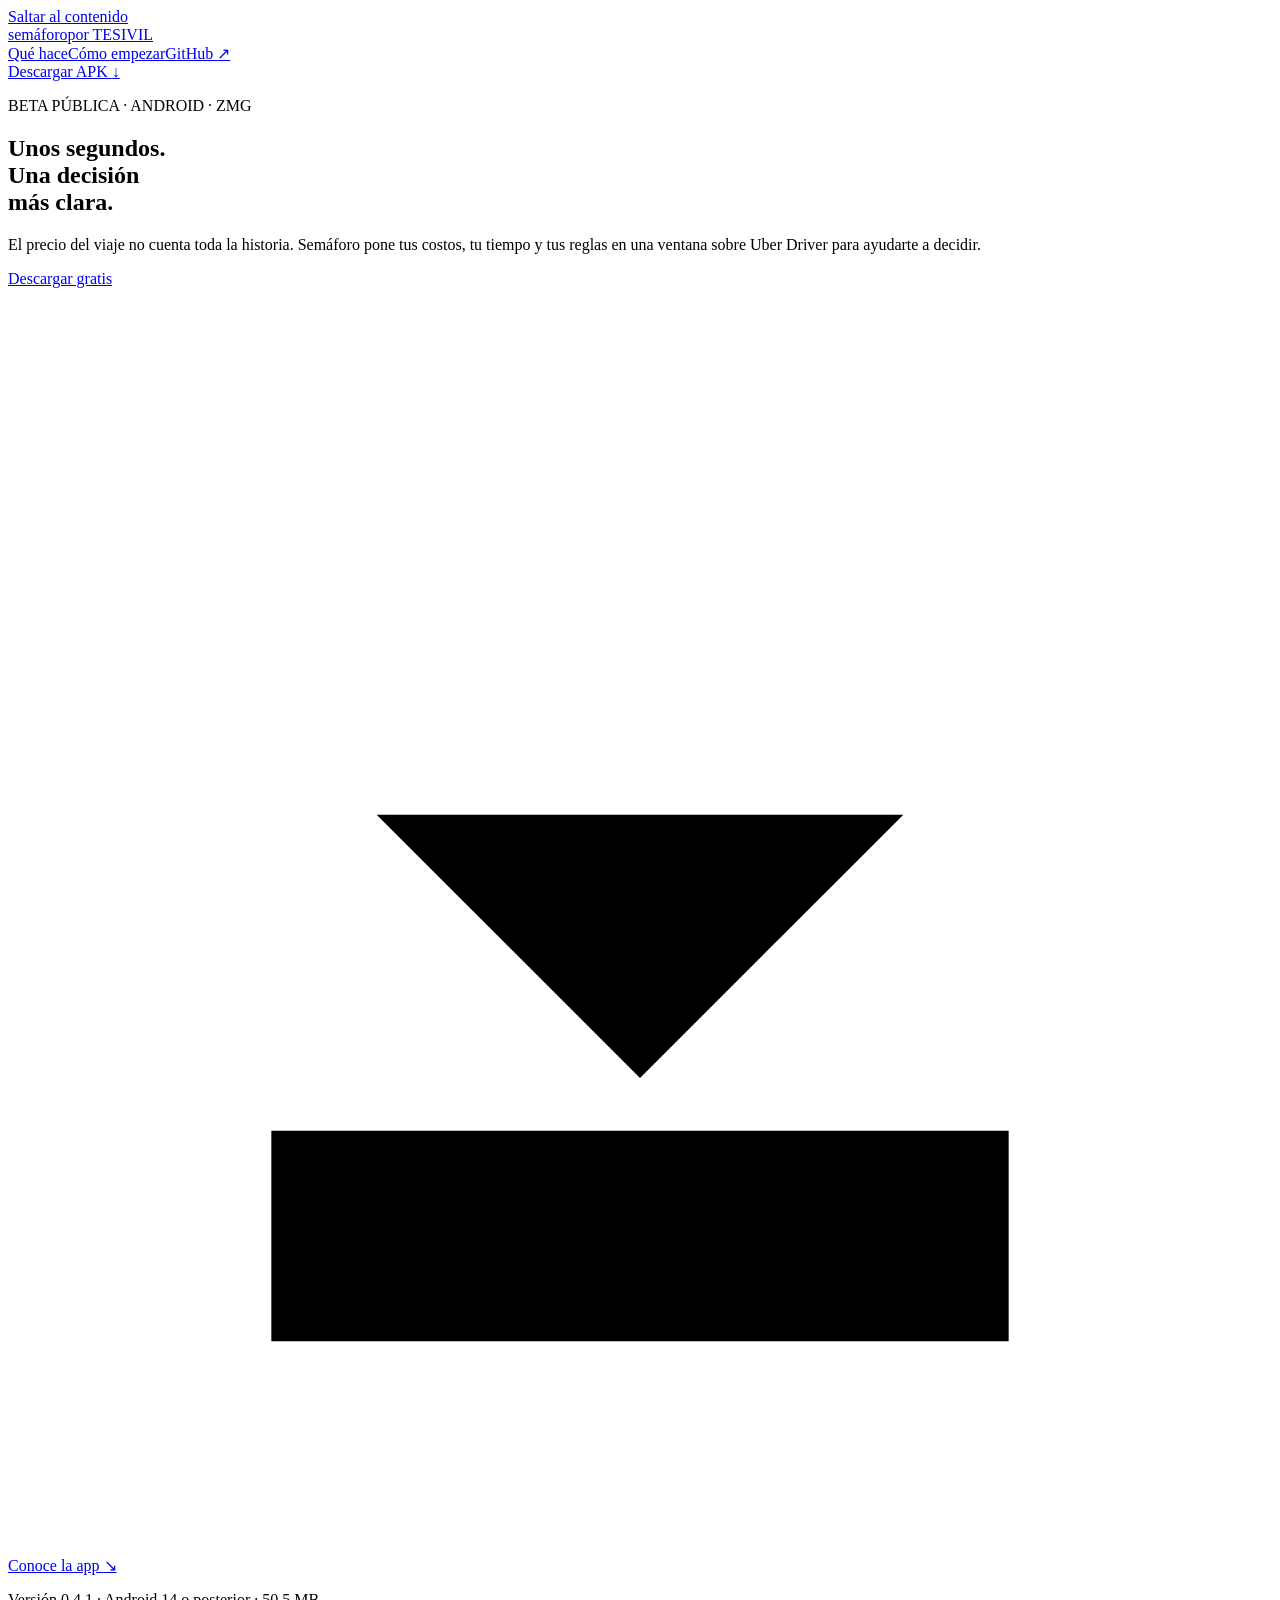
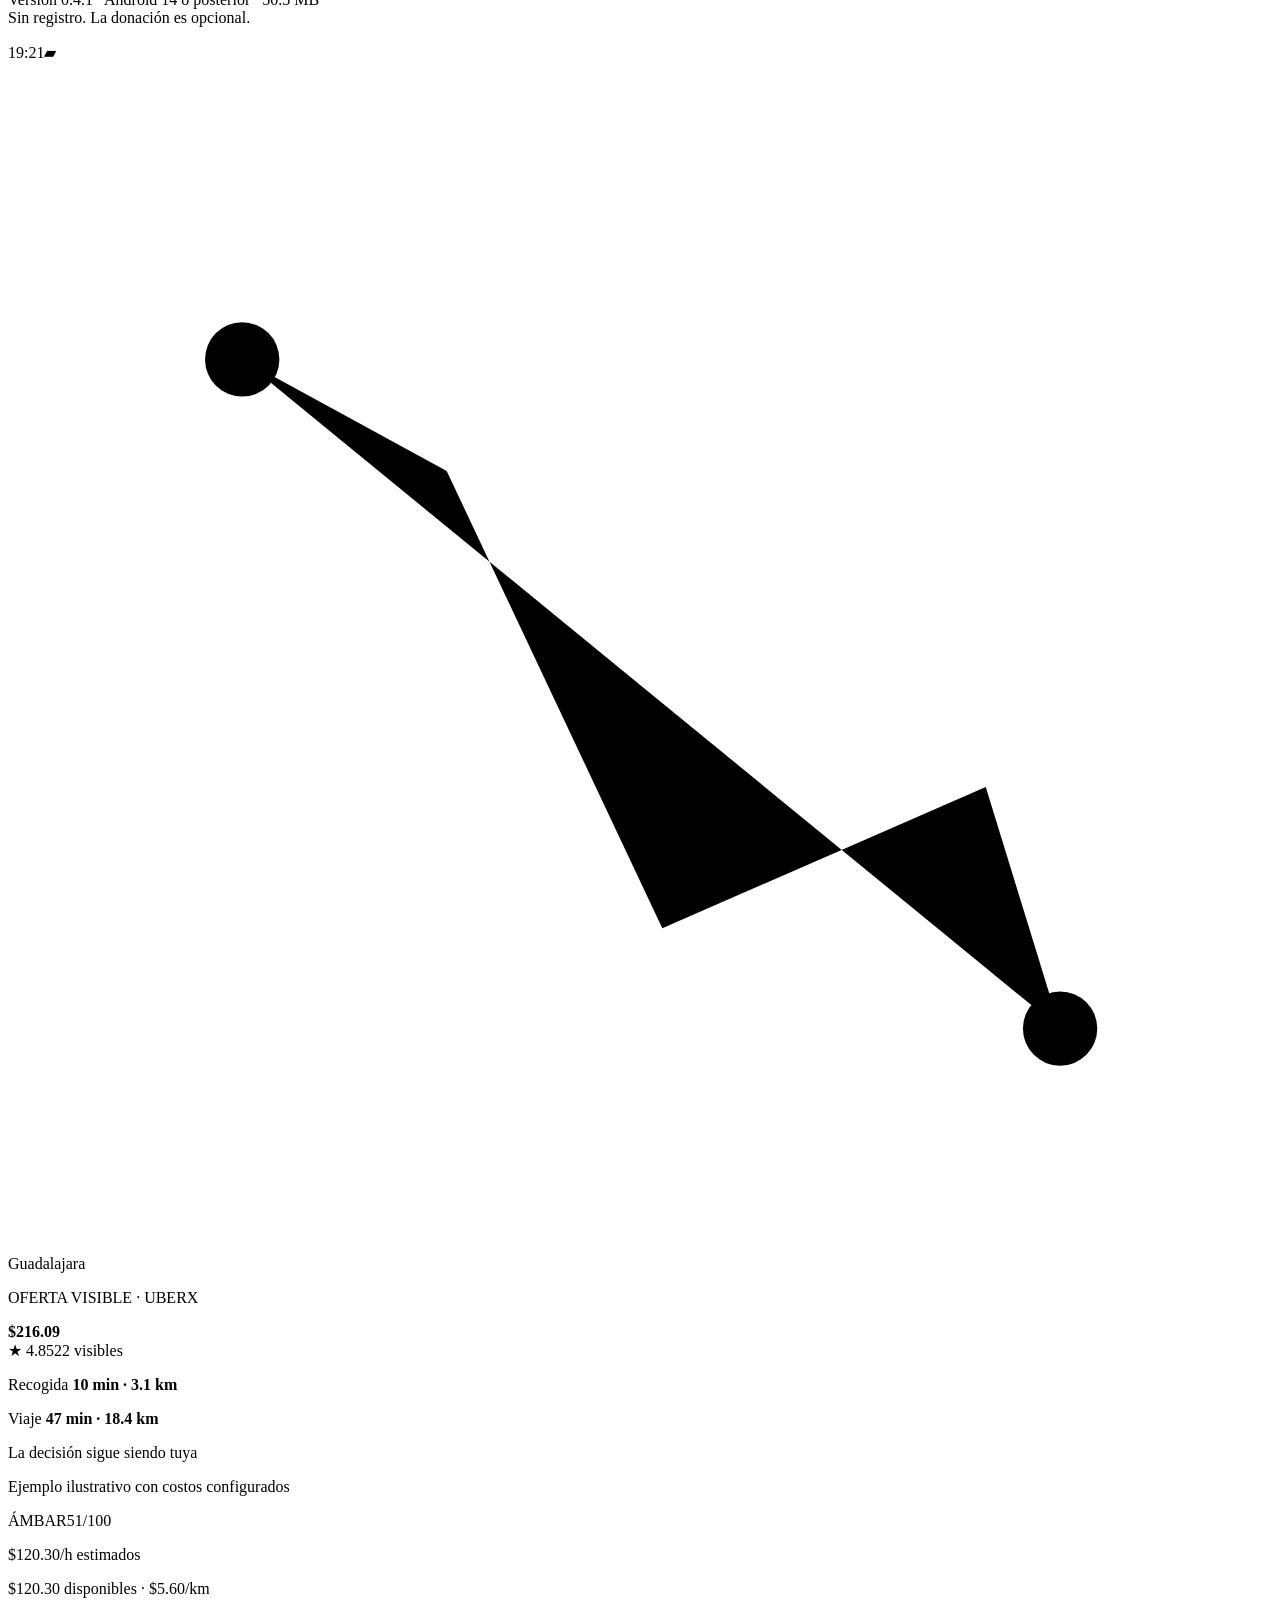
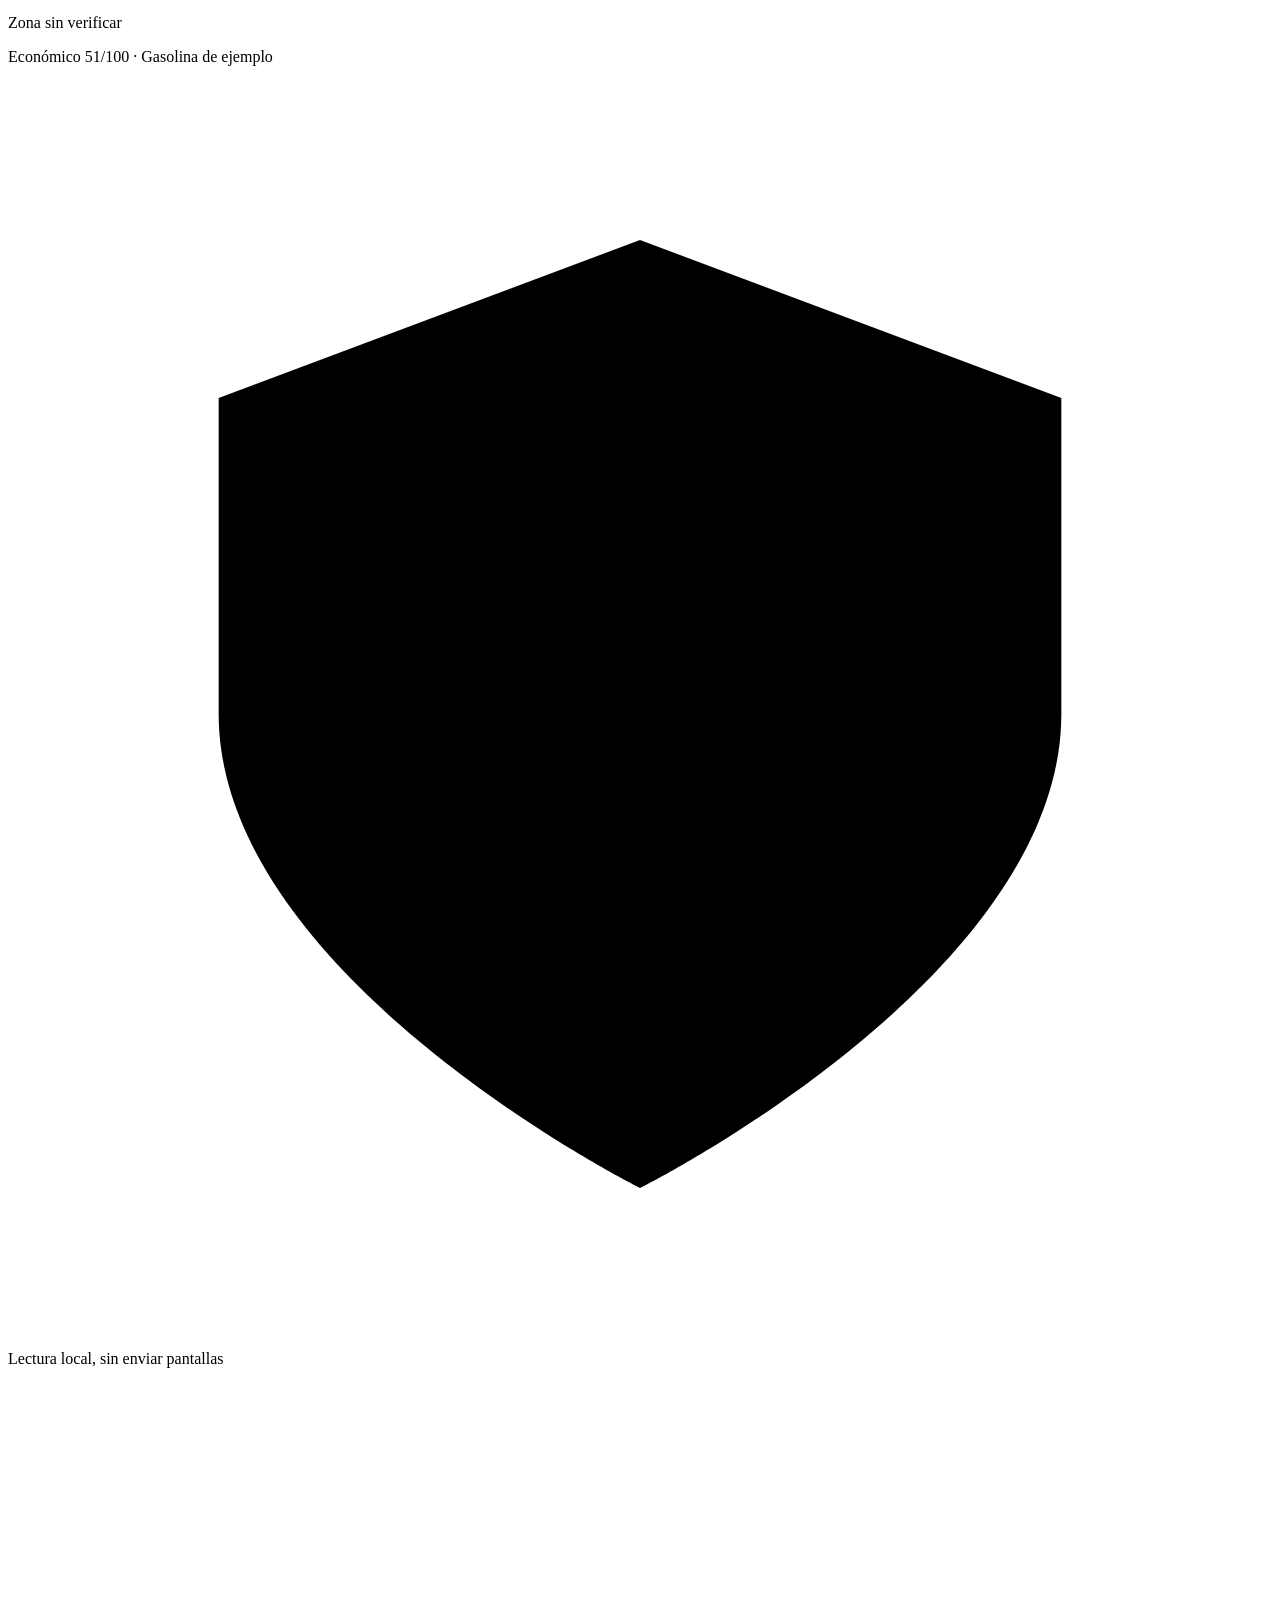
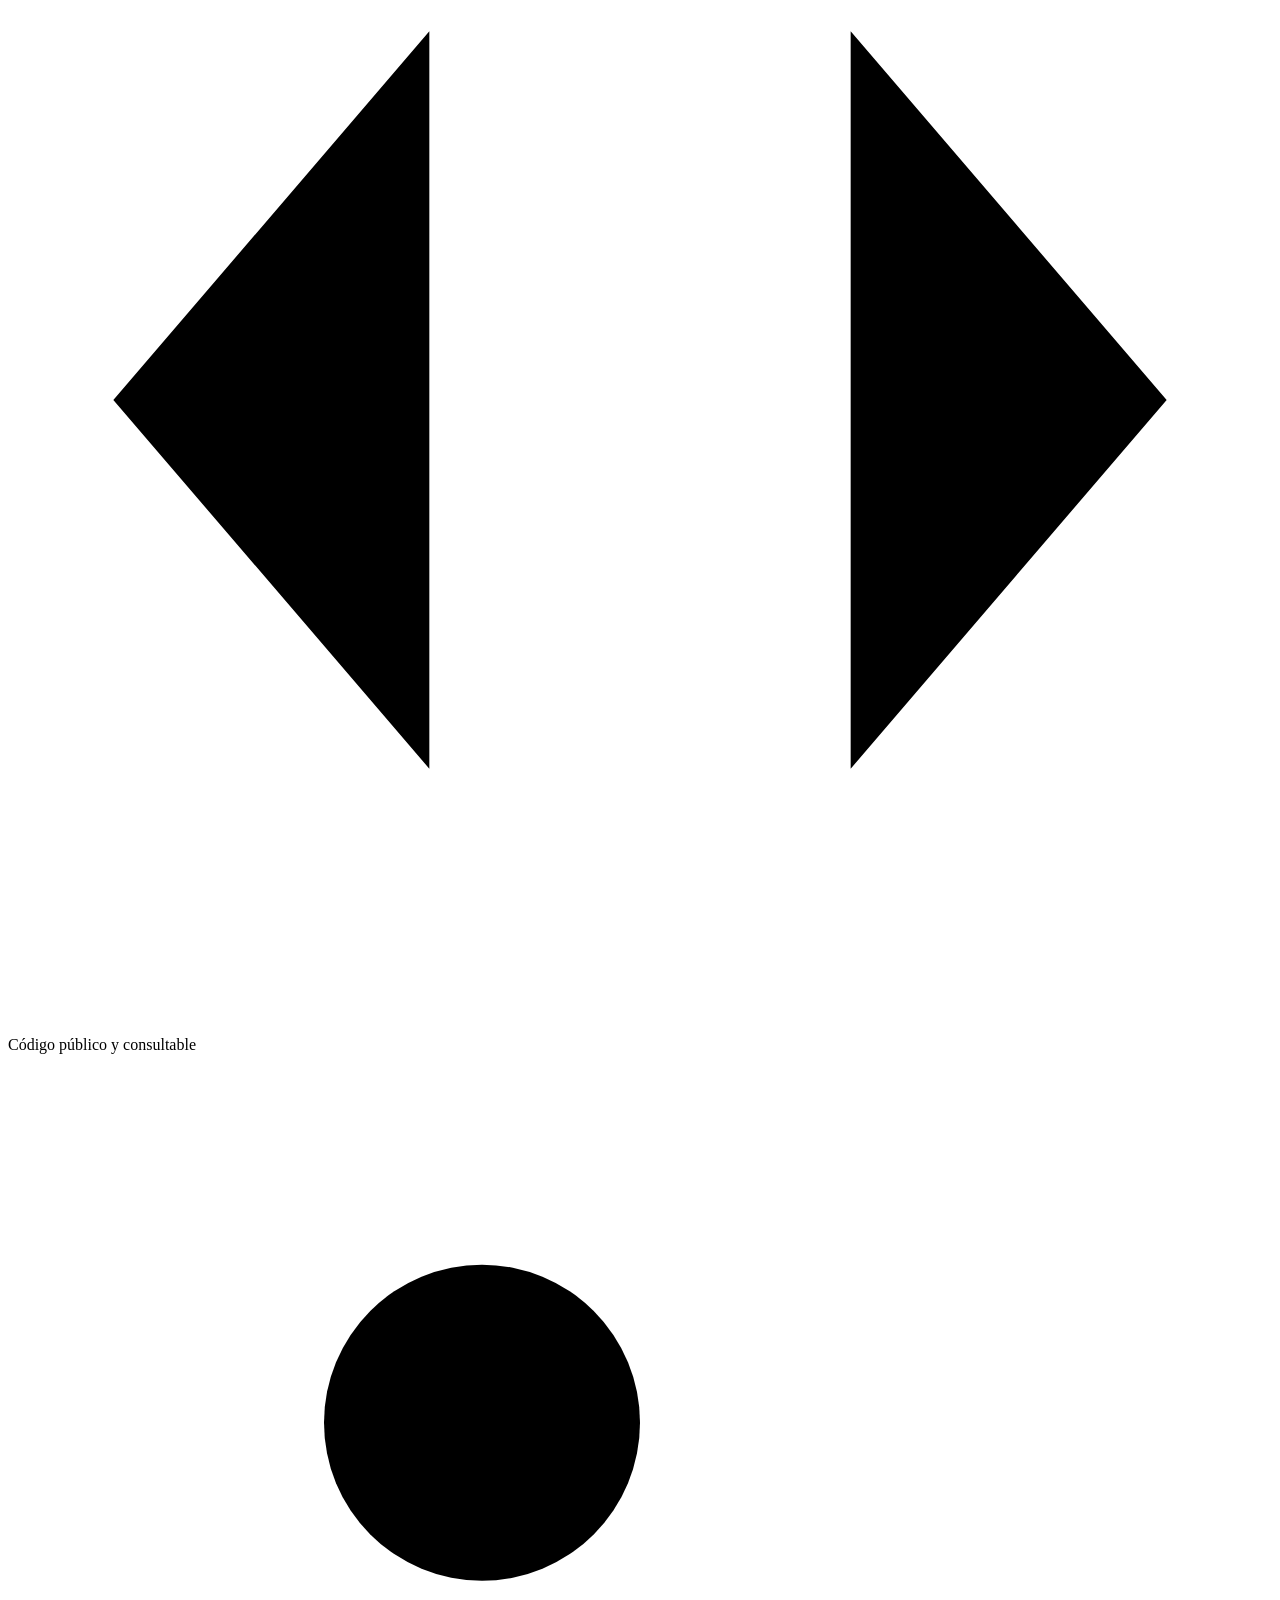
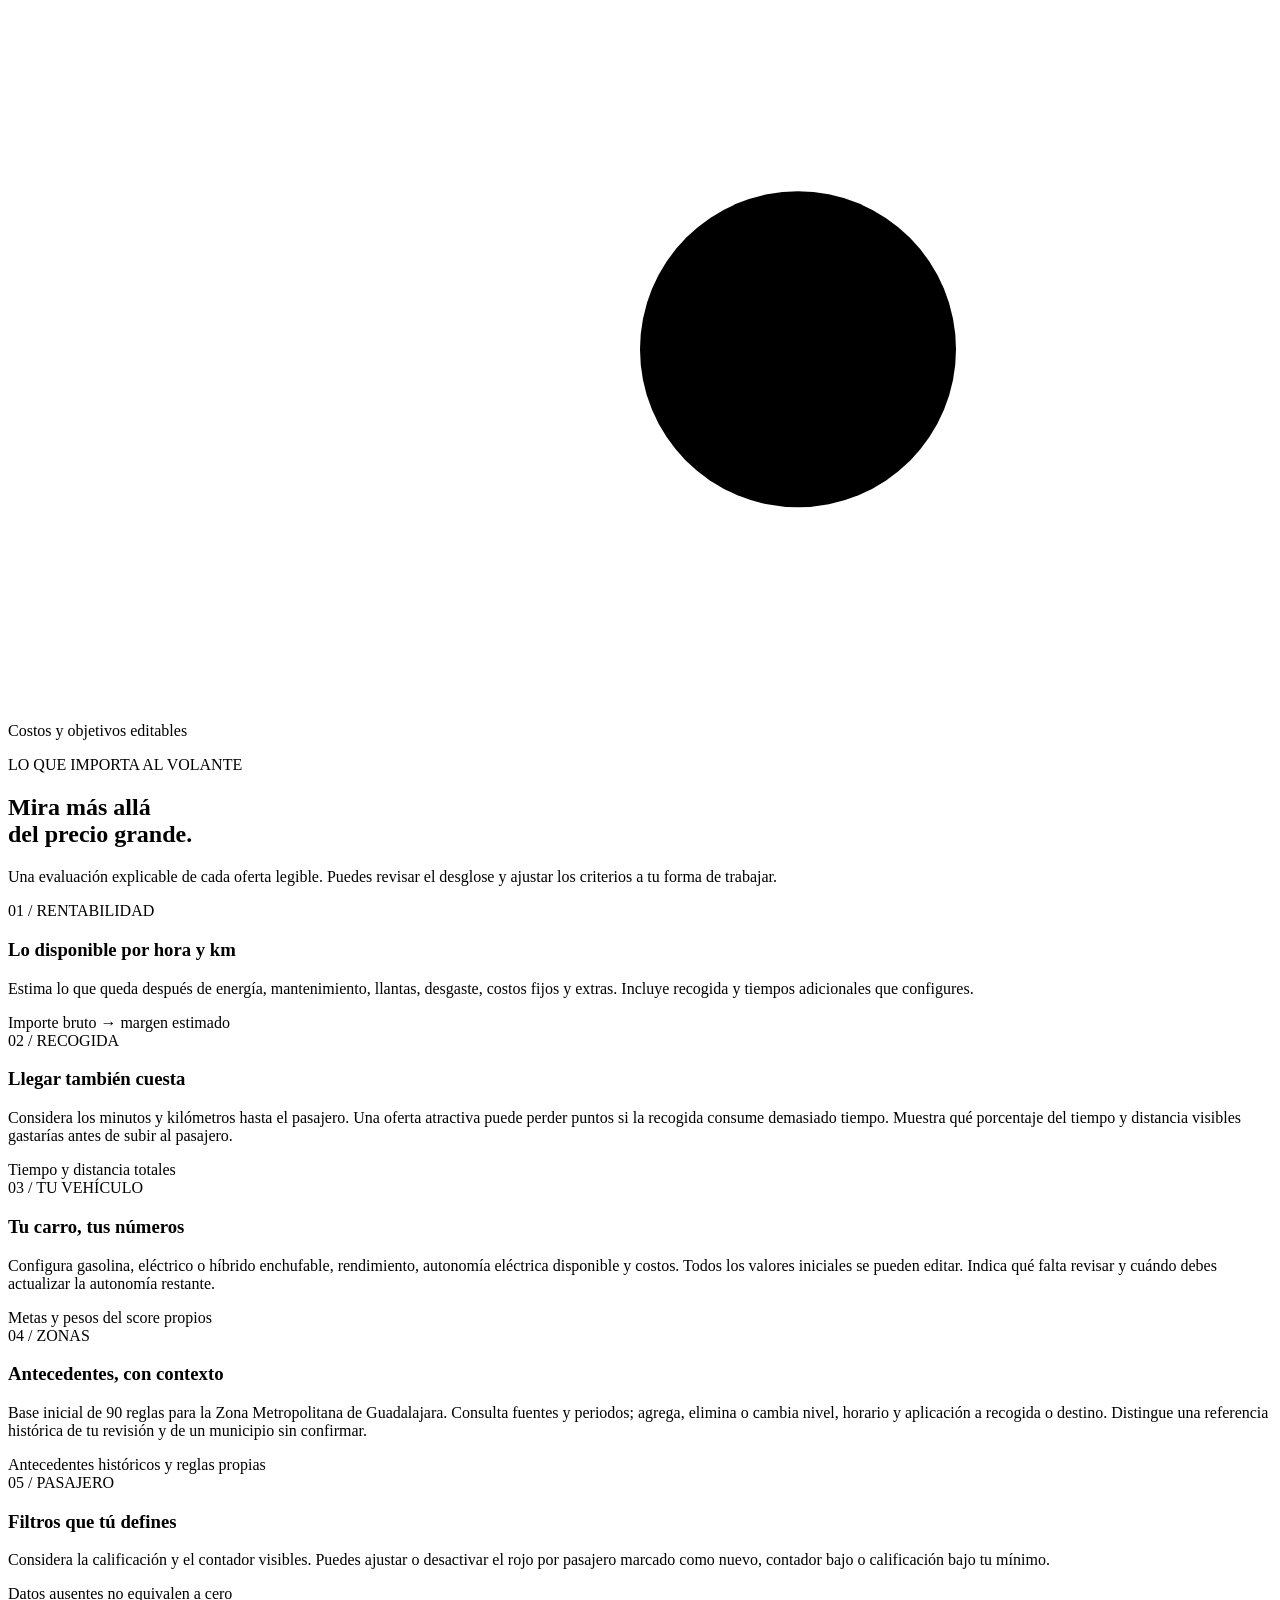
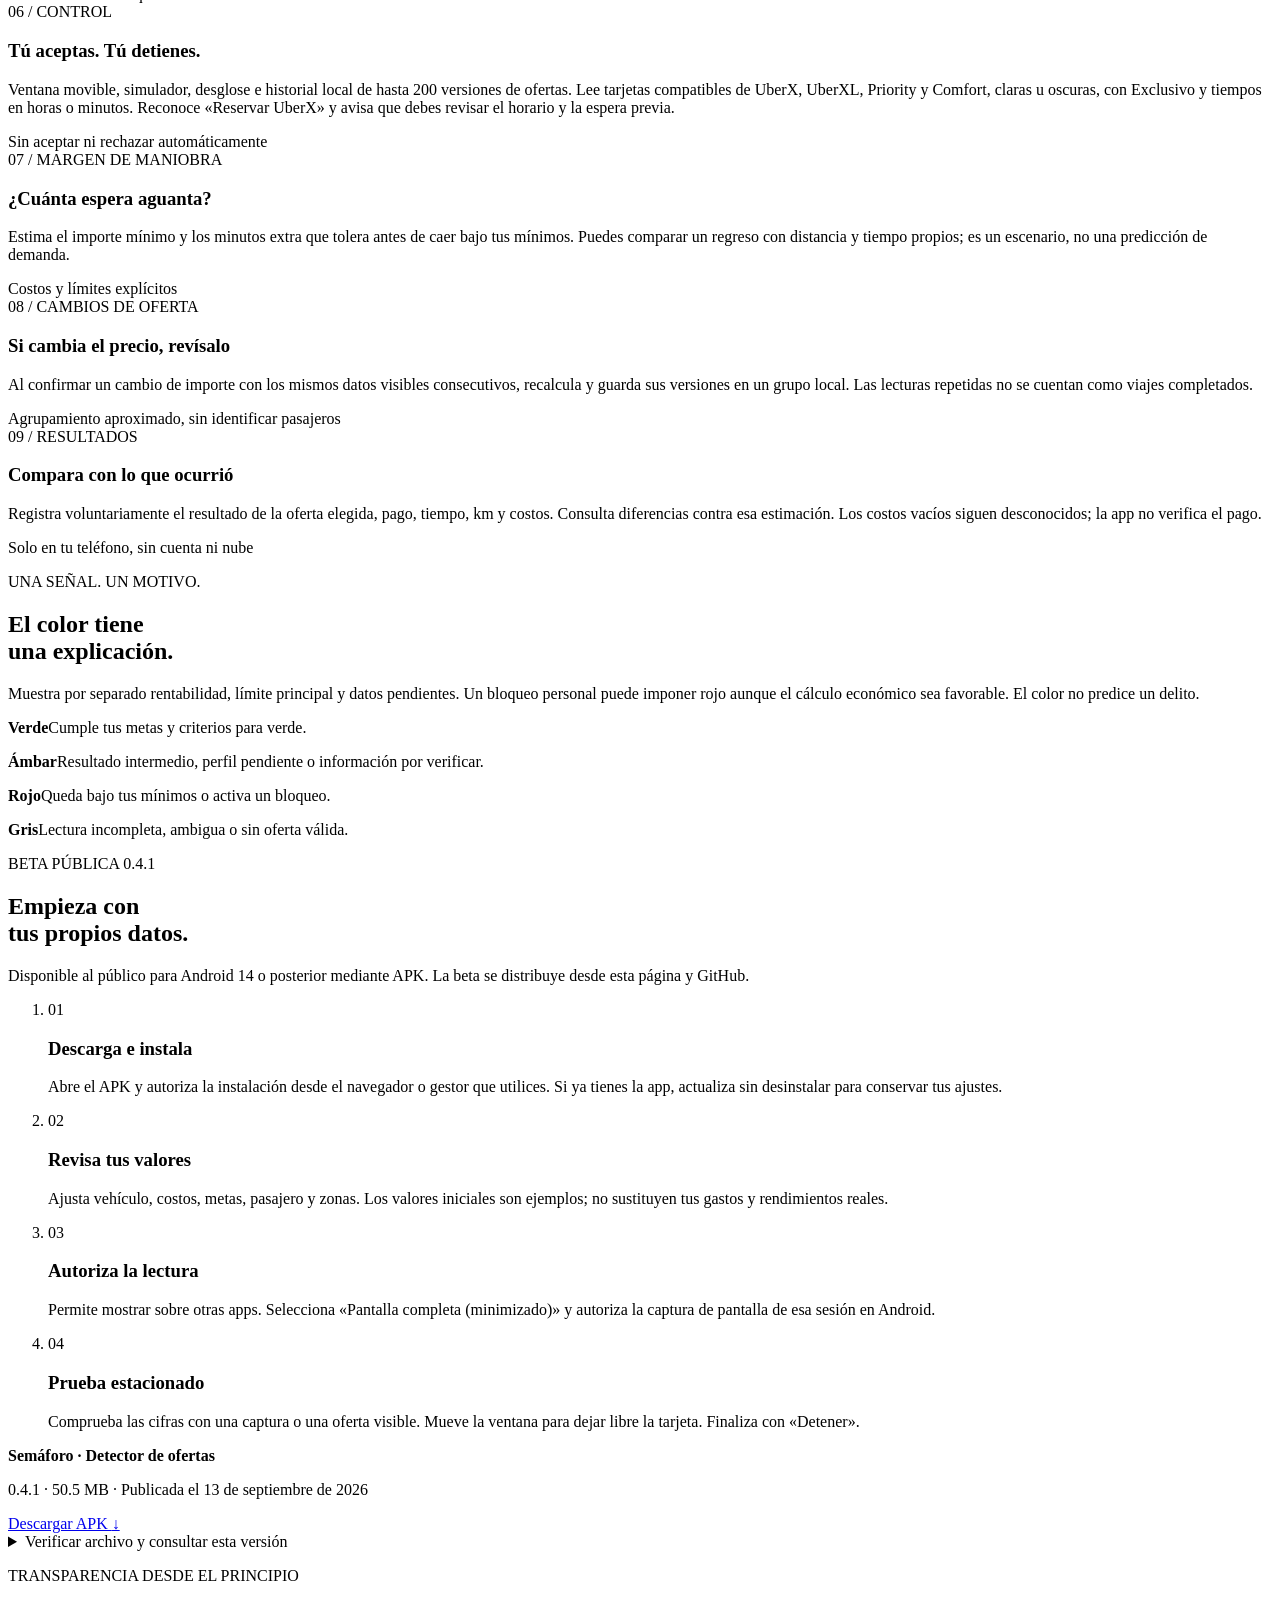
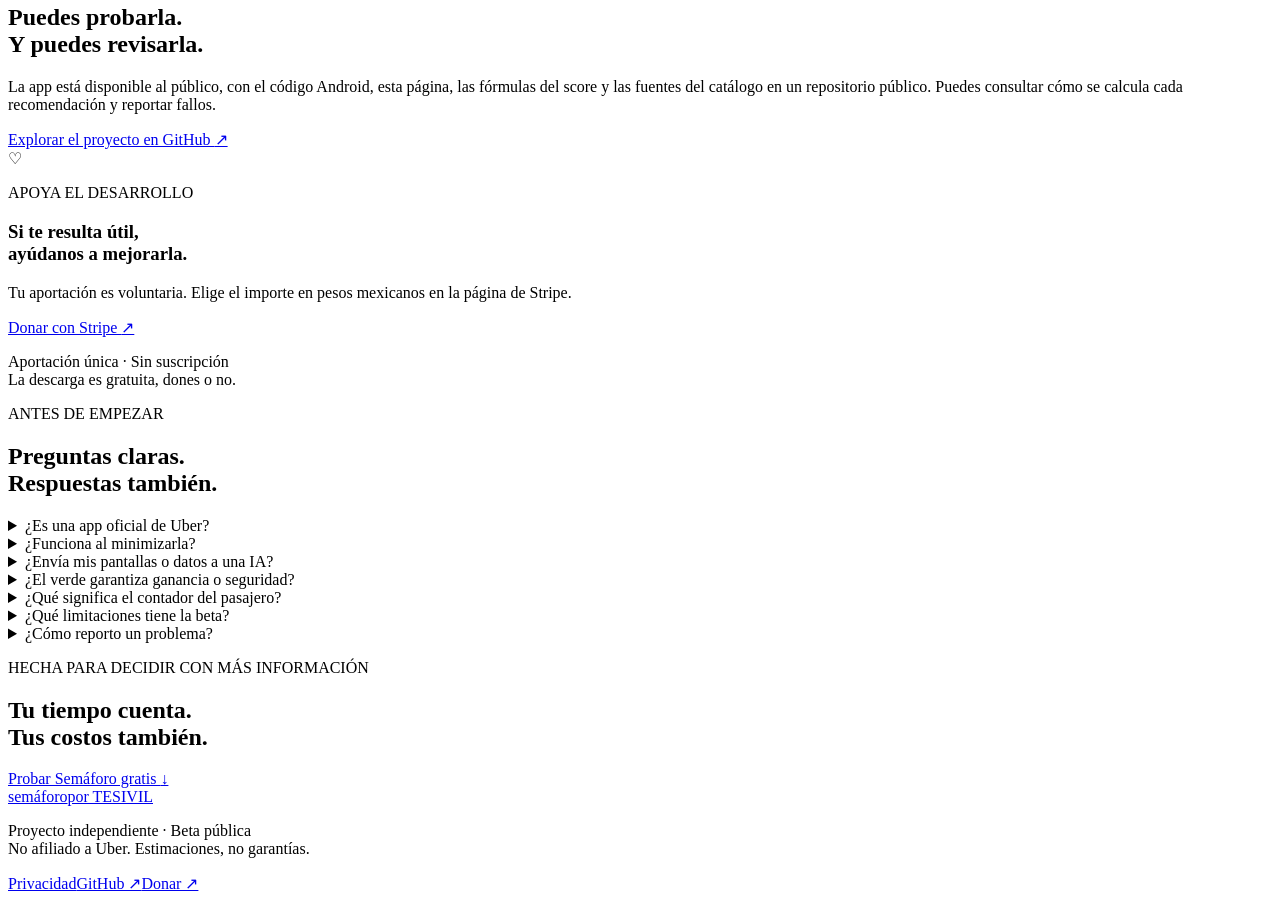
==== commit 47f92977: "Fix dark full-screen offer OCR and redundant overlay redraws" ====
--- a/landing/index.html
+++ b/landing/index.html
@@ -49,7 +49,7 @@
       </nav>
       <a
         class="button button-small button-dark"
-        href="/descargas/Detector-ofertas-0.4.0.apk"
+        href="/descargas/Detector-ofertas-0.4.1.apk"
         download
         >Descargar APK <span aria-hidden="true">↓</span></a
       >
@@ -70,7 +70,7 @@
           <div class="hero-actions">
             <a
               class="button button-green"
-              href="/descargas/Detector-ofertas-0.4.0.apk"
+              href="/descargas/Detector-ofertas-0.4.1.apk"
               download
               >Descargar gratis
               <svg aria-hidden="true" viewBox="0 0 24 24">
@@ -80,7 +80,7 @@
             >
           </div>
           <p class="download-meta">
-            Versión 0.4.0 · Android 14 o posterior · 50.5 MB<br />Sin registro.
+            Versión 0.4.1 · Android 14 o posterior · 50.5 MB<br />Sin registro.
             La donación es opcional.
           </p>
         </div>
@@ -329,7 +329,7 @@
       <section class="section wrap install-section" id="instalar">
         <div class="section-heading">
           <div>
-            <p class="eyebrow">BETA PÚBLICA 0.4.0</p>
+            <p class="eyebrow">BETA PÚBLICA 0.4.1</p>
             <h2>Empieza con<br />tus propios datos.</h2>
           </div>
           <p>
@@ -377,11 +377,11 @@
         <div class="download-panel">
           <div>
             <strong>Semáforo · Detector de ofertas</strong>
-            <p>0.4.0 · 50.5 MB · Publicada el 13 de septiembre de 2026</p>
+            <p>0.4.1 · 50.5 MB · Publicada el 13 de septiembre de 2026</p>
           </div>
           <a
             class="button button-dark"
-            href="/descargas/Detector-ofertas-0.4.0.apk"
+            href="/descargas/Detector-ofertas-0.4.1.apk"
             download
             >Descargar APK <span aria-hidden="true">↓</span></a
           >
@@ -390,15 +390,15 @@
           <summary>Verificar archivo y consultar esta versión</summary>
           <p>SHA-256 del APK:</p>
           <code
-            >3825b17c18f956d2277546da81793111468534b29a5748c3c52c4d654ffb7ccd</code
+            >9eaac58dcfbe41f67f0a0e00b74e2bb3955fc0673dcecd5a0c75399b999b3957</code
           >
           <p>
-            <a href="/descargas/Detector-ofertas-0.4.0.sha256.txt"
+            <a href="/descargas/Detector-ofertas-0.4.1.sha256.txt"
               >Descargar huella SHA-256</a
             >
             ·
             <a
-              href="https://github.com/galjoctavio-ux/semaforo/releases/tag/v0.4.0"
+              href="https://github.com/galjoctavio-ux/semaforo/releases/tag/v0.4.1"
               target="_blank"
               rel="noopener noreferrer"
               >Notas y descarga en GitHub ↗</a
@@ -473,7 +473,7 @@
           <details>
             <summary>¿Envía mis pantallas o datos a una IA?</summary>
             <p>
-              La APK 0.4.0 incluye el reconocimiento de texto y realiza el
+              La APK 0.4.1 incluye el reconocimiento de texto y realiza el
               cálculo localmente. No tiene permiso de Internet ni envía capturas
               a GPT. La captura completa procesa otras pantallas visibles
               mientras está activa. Puedes detenerla y exportar un diagnóstico
@@ -538,7 +538,7 @@
           </div>
           <a
             class="button button-green"
-            href="/descargas/Detector-ofertas-0.4.0.apk"
+            href="/descargas/Detector-ofertas-0.4.1.apk"
             download
             >Probar Semáforo gratis <span aria-hidden="true">↓</span></a
           >
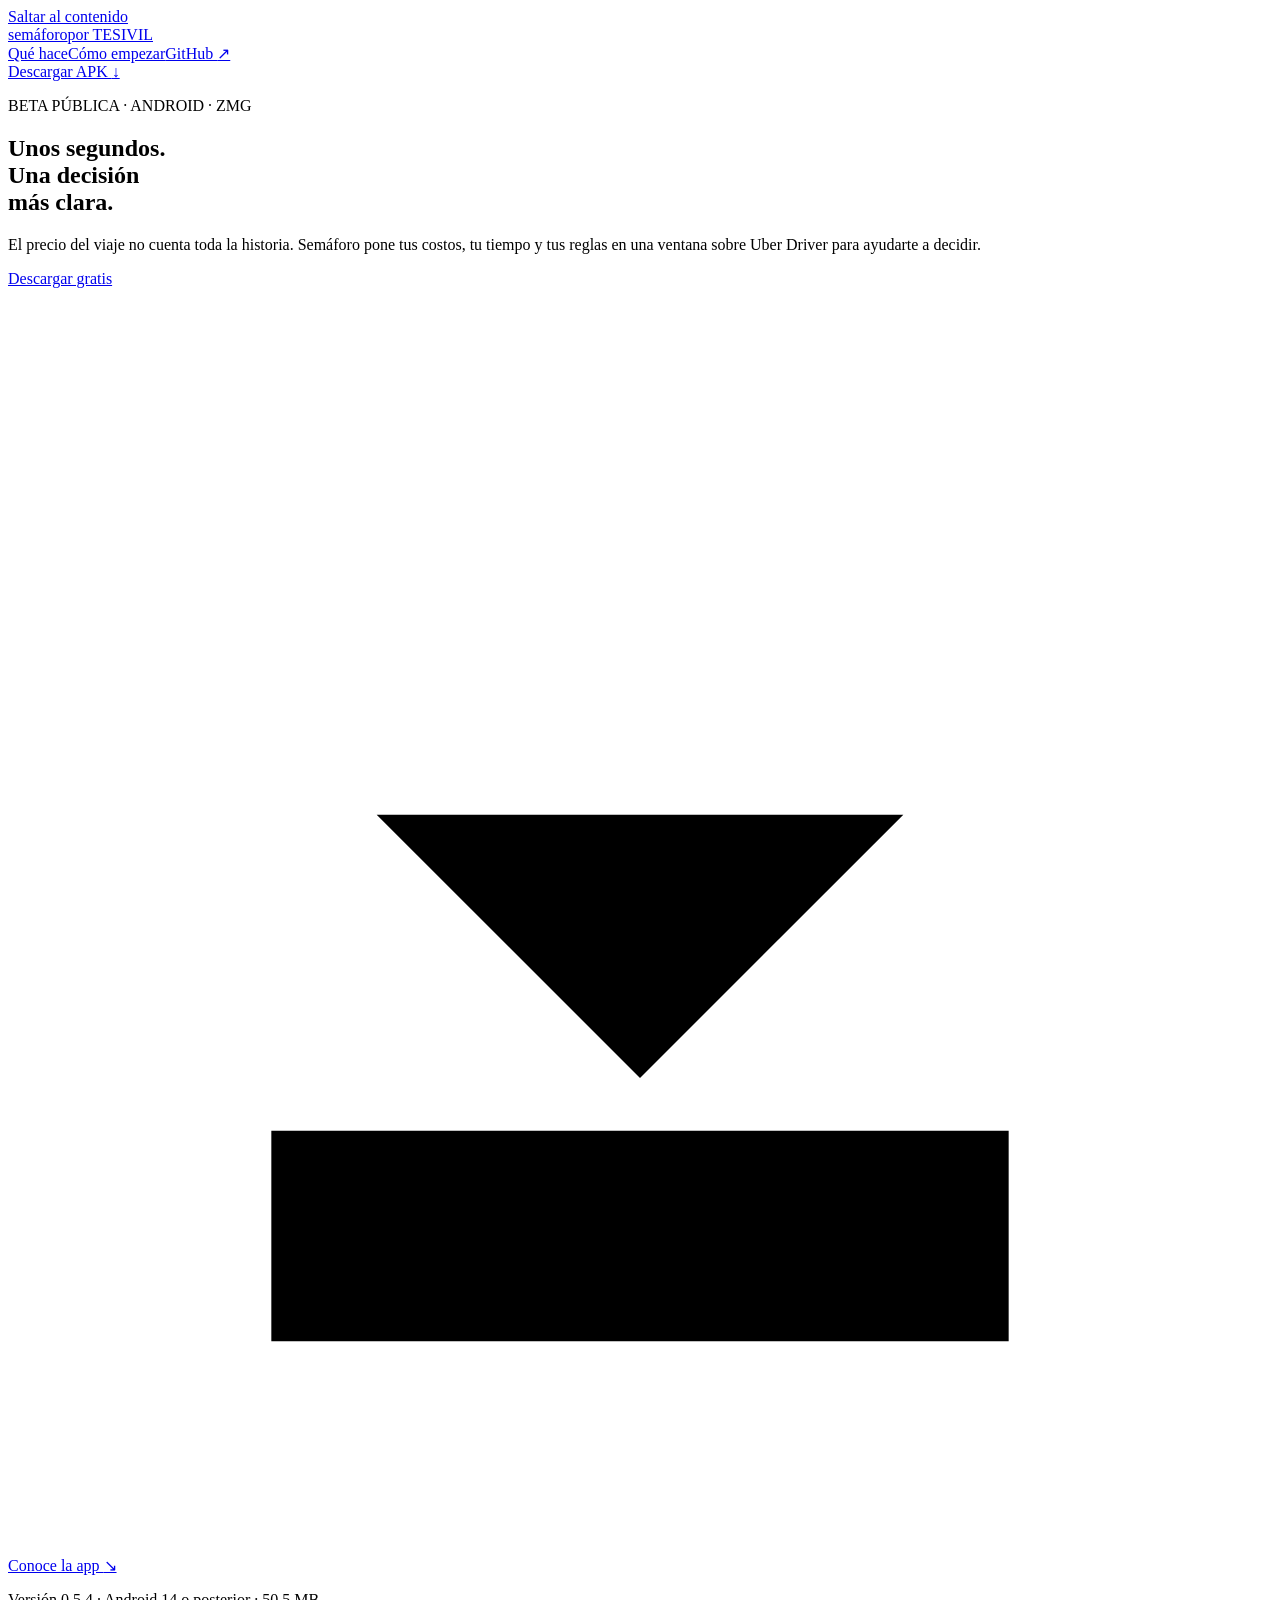
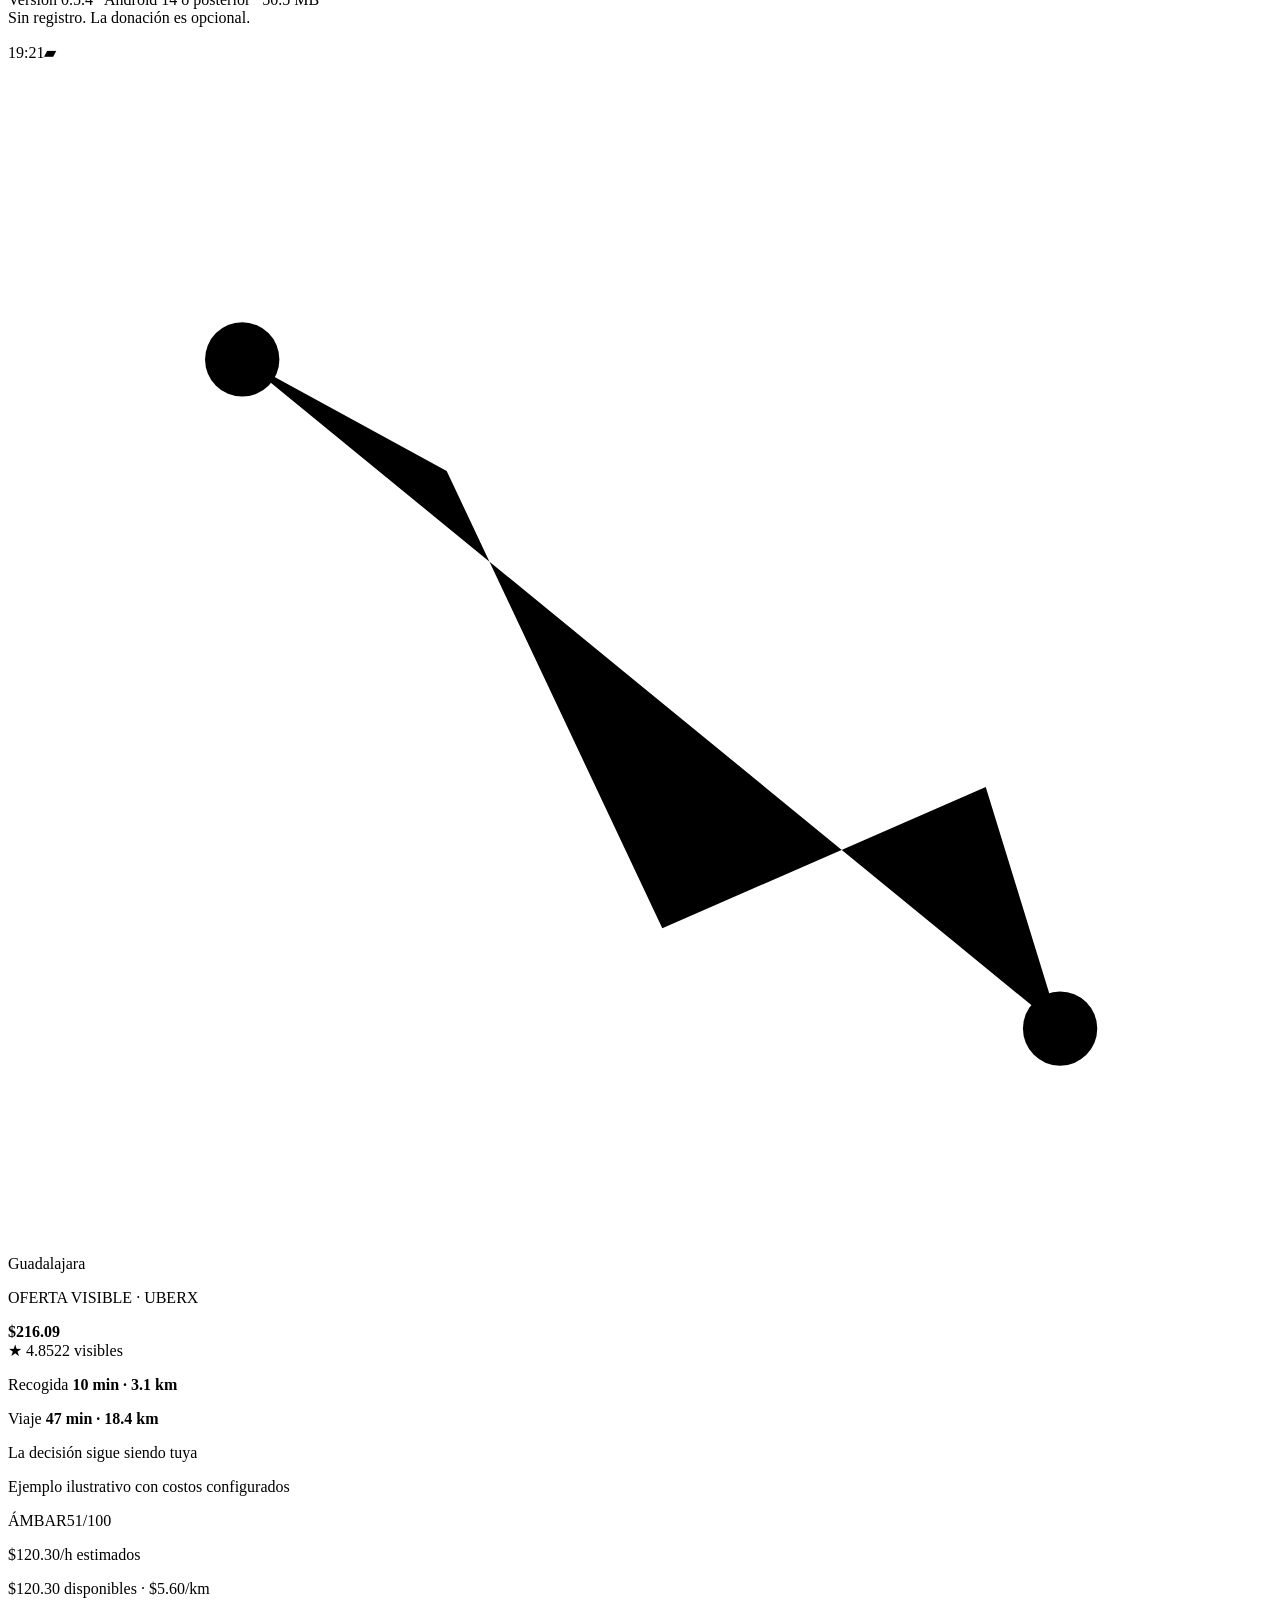
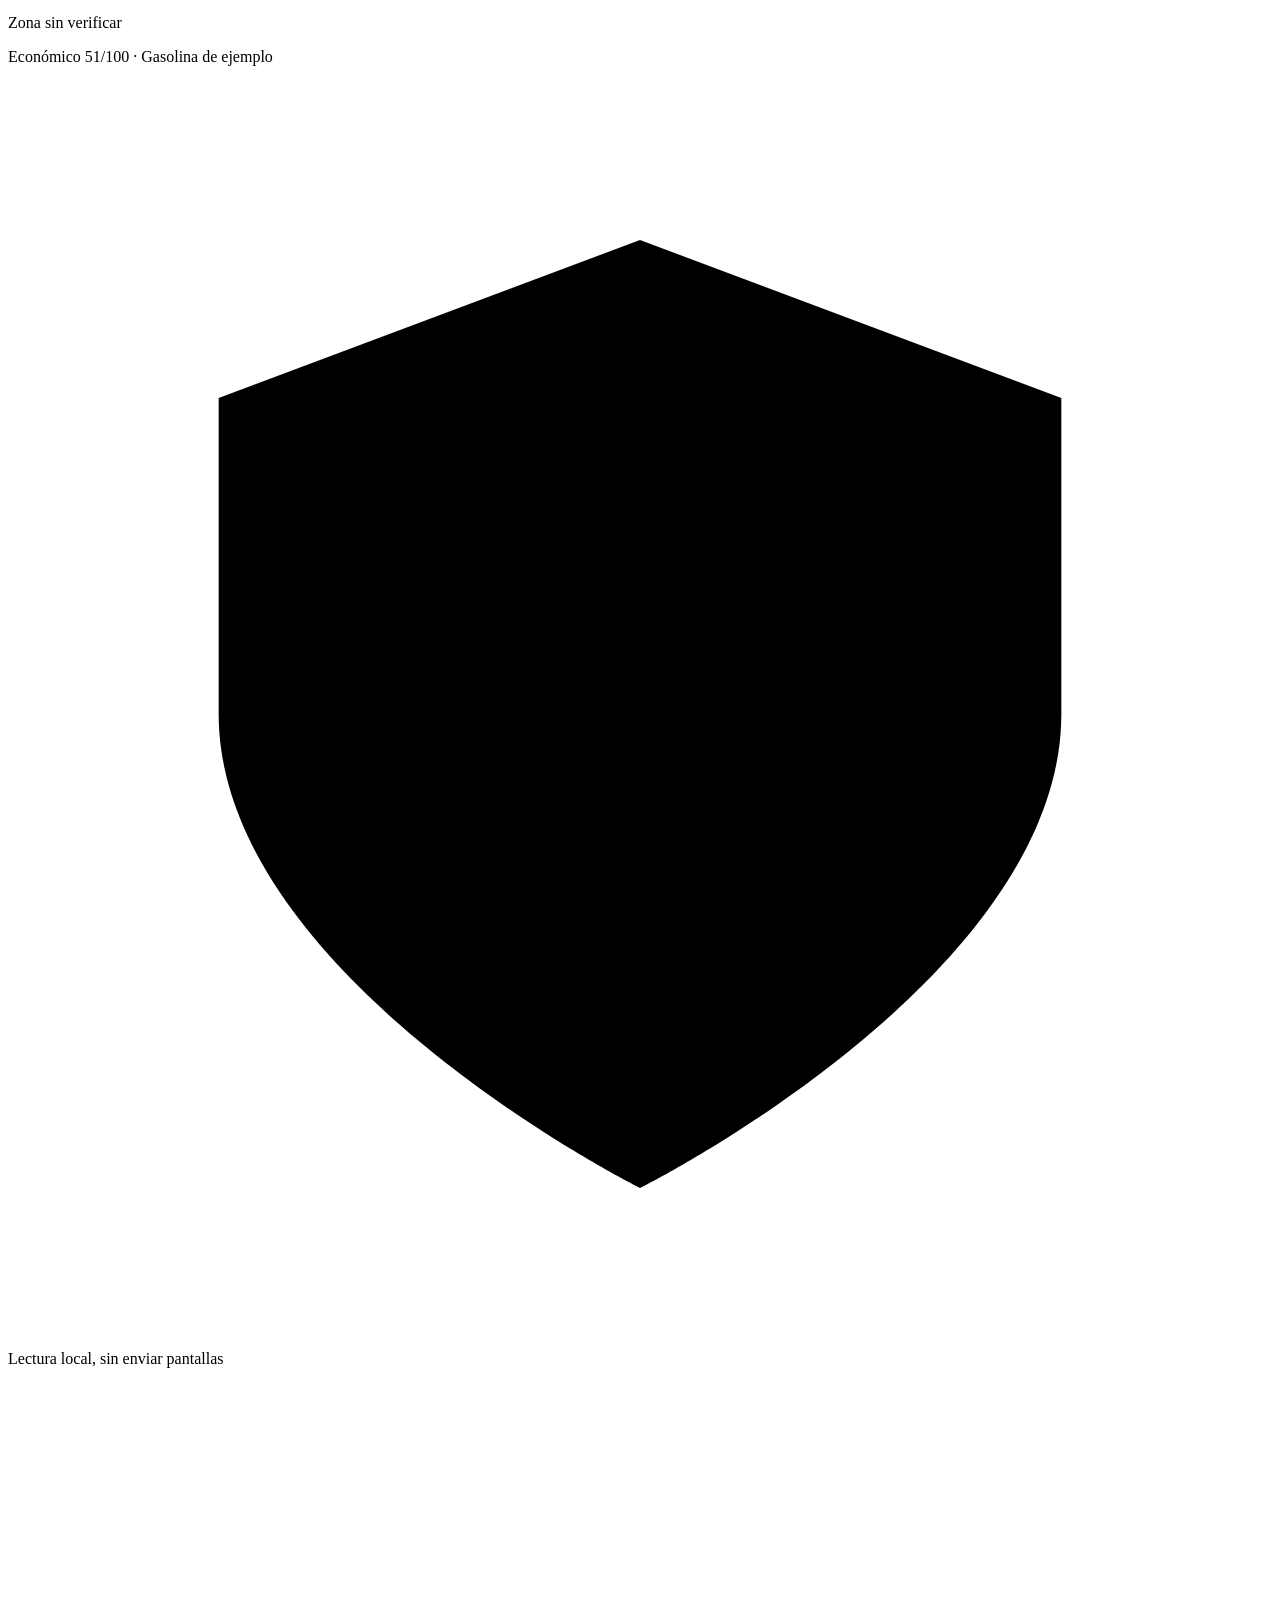
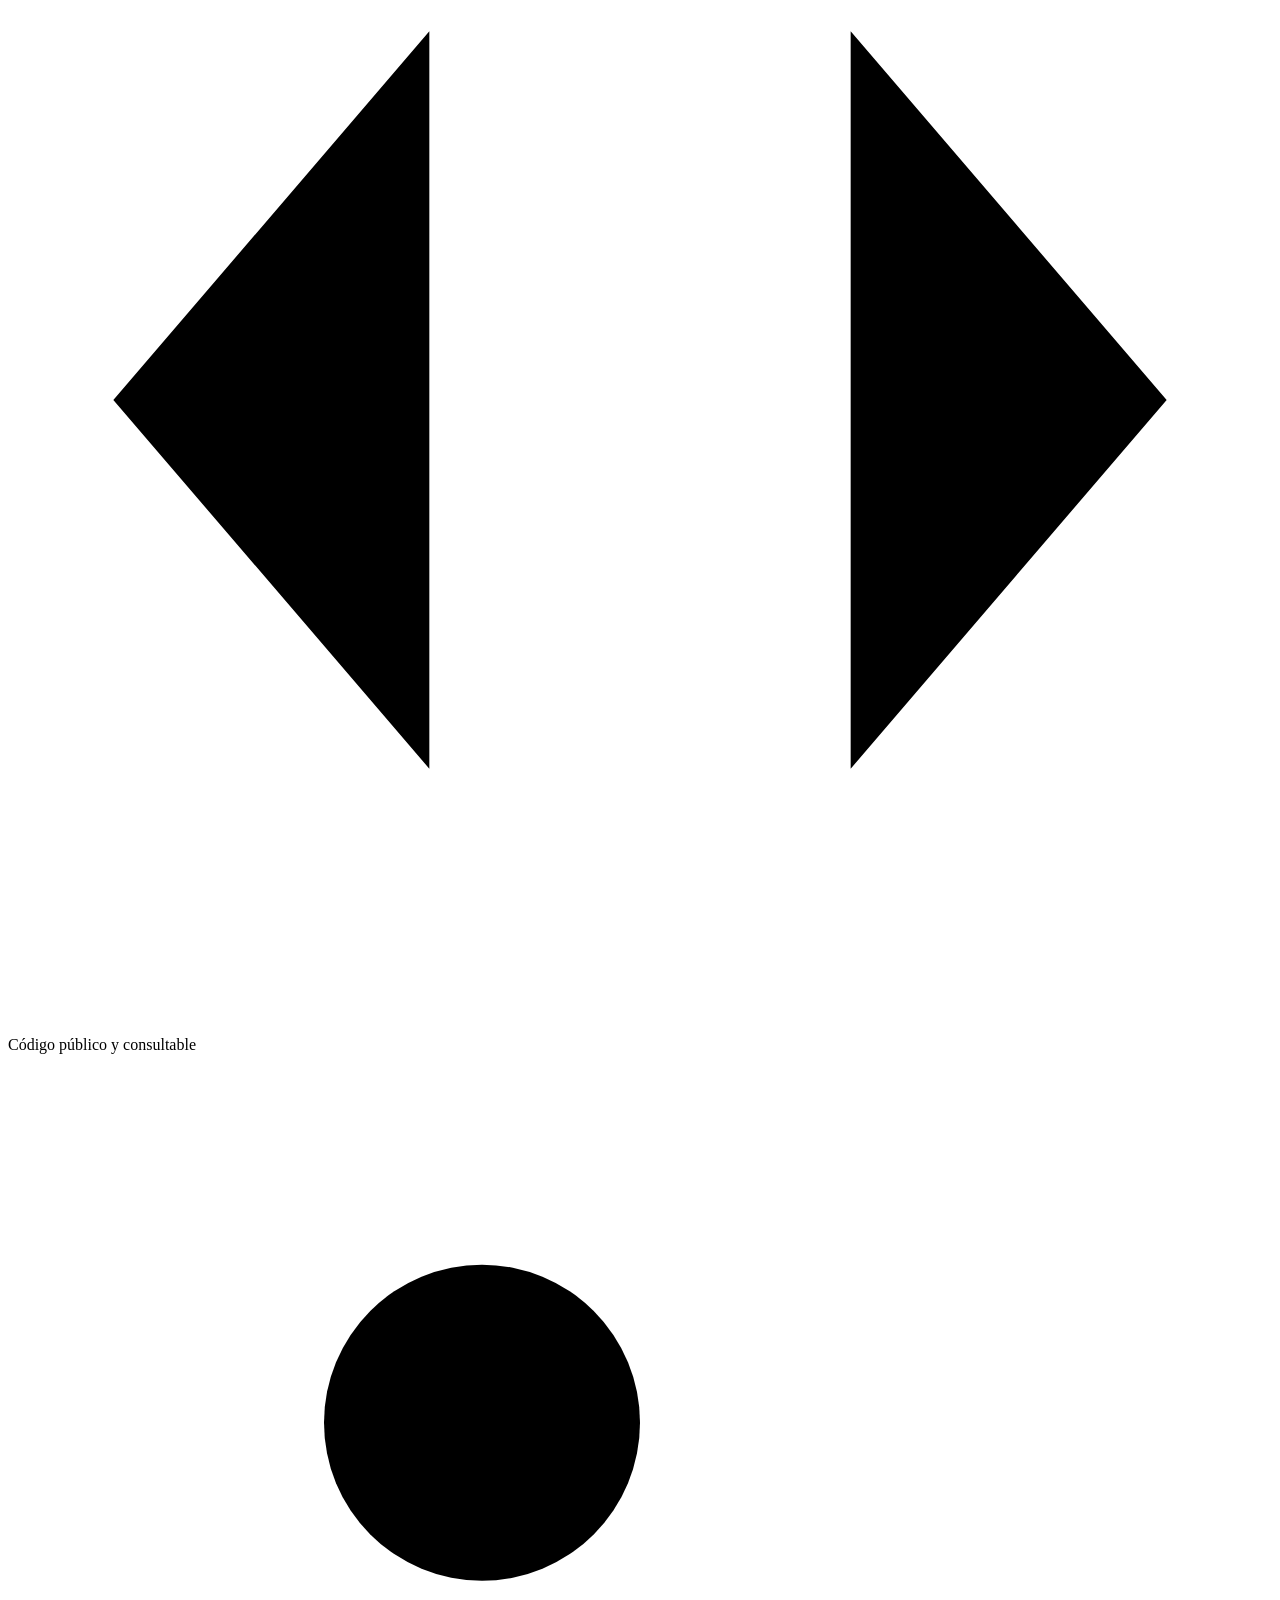
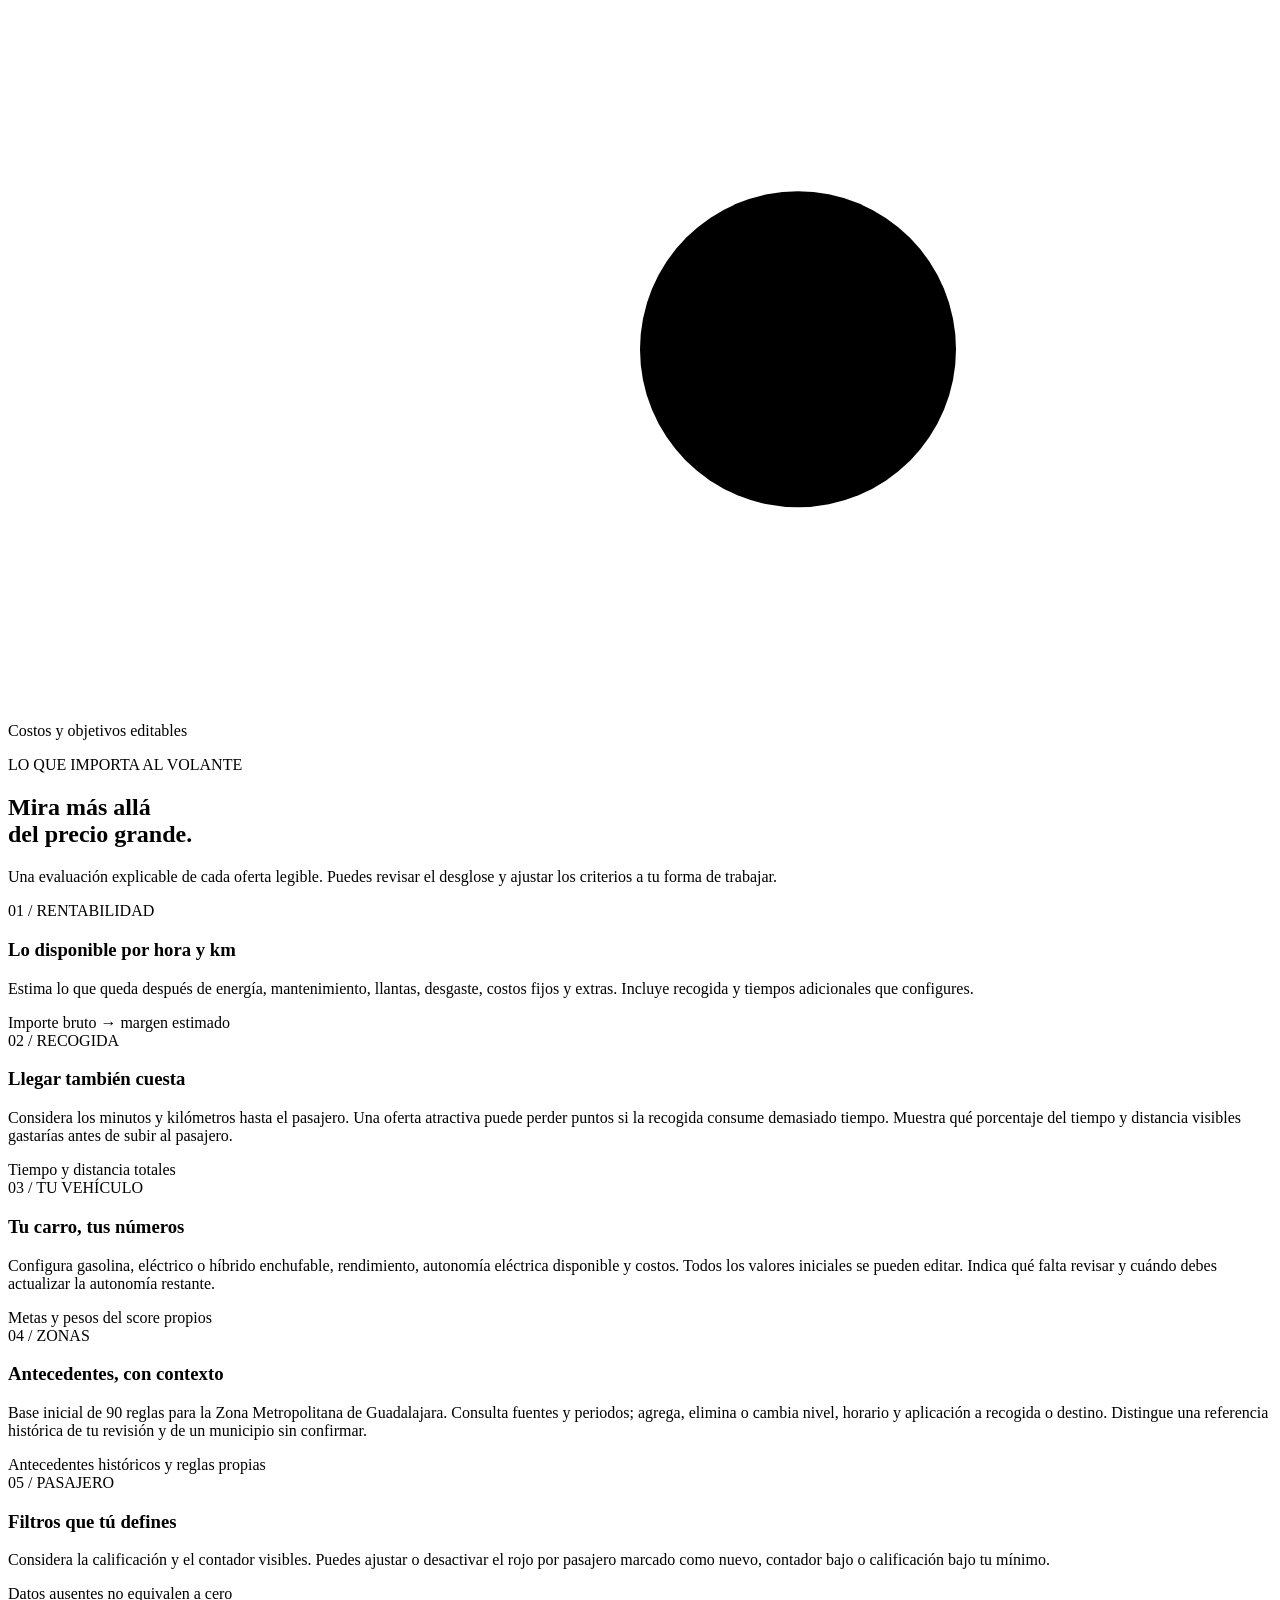
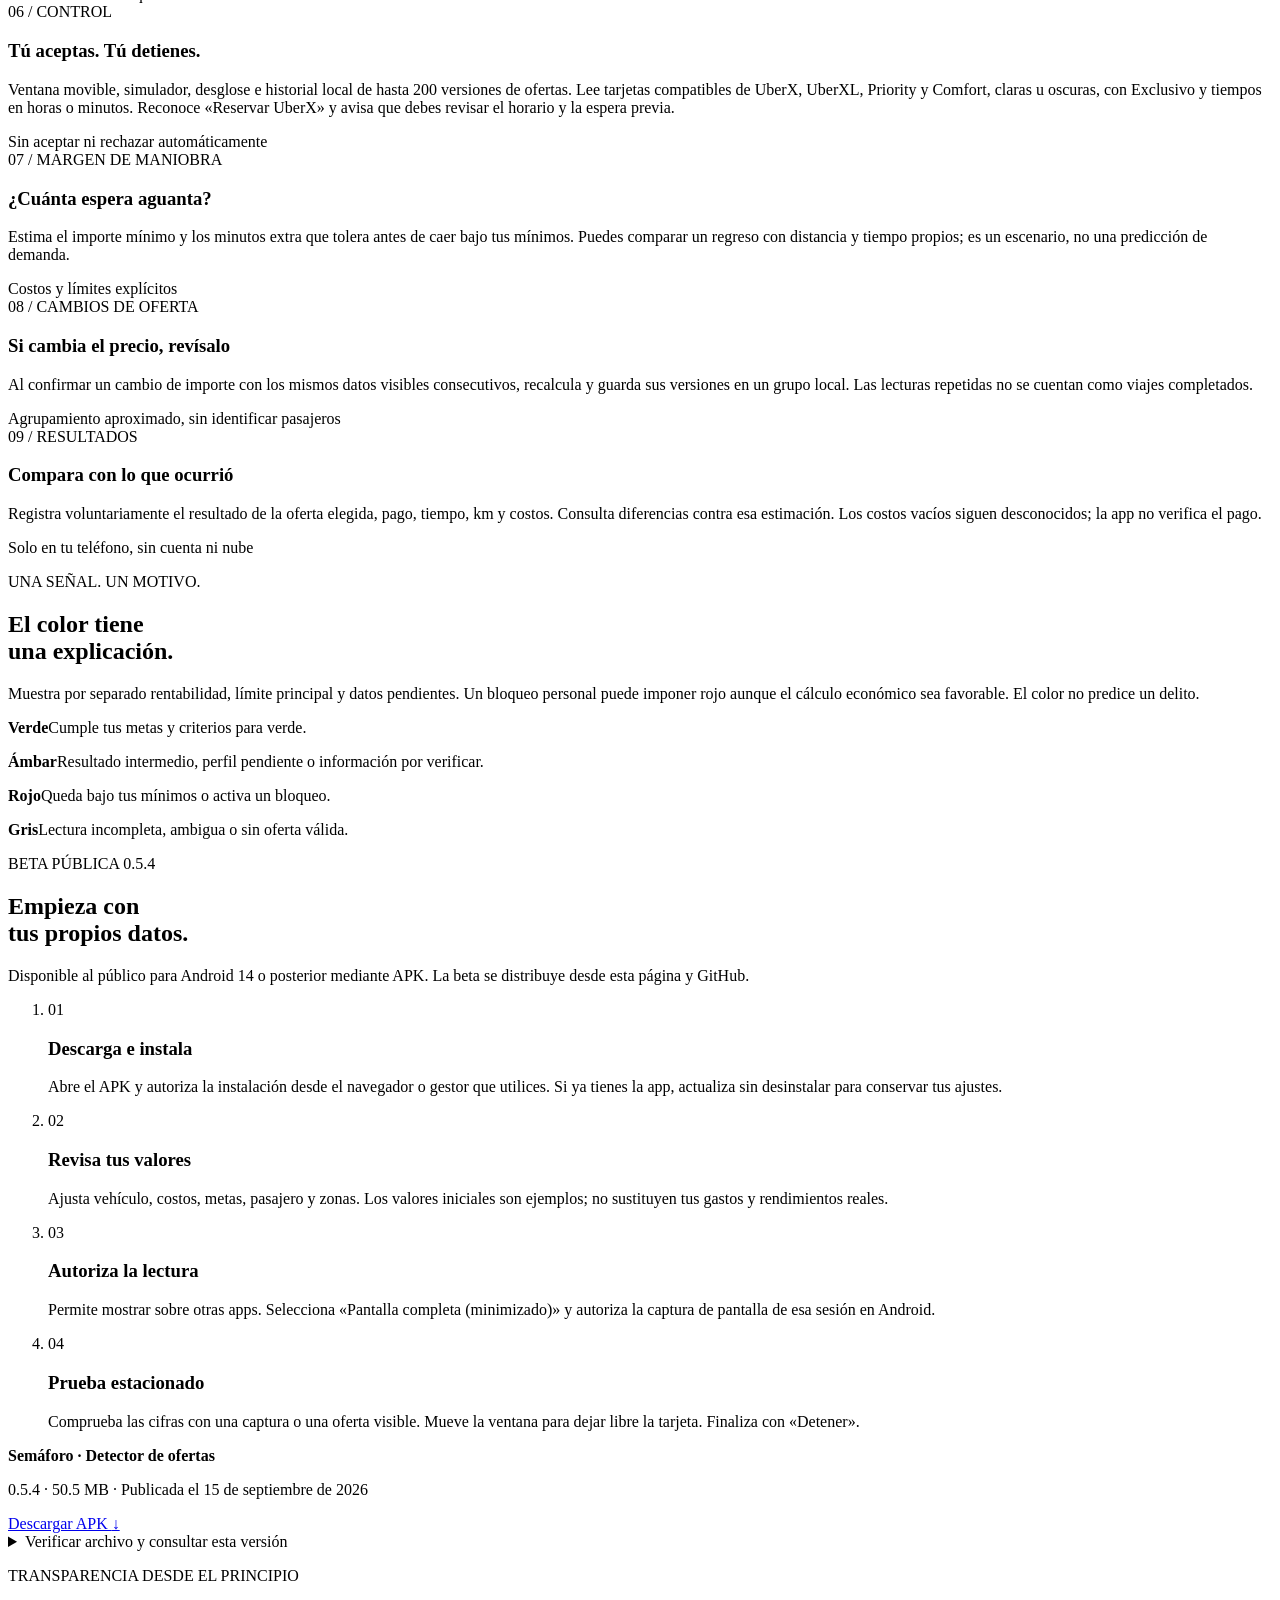
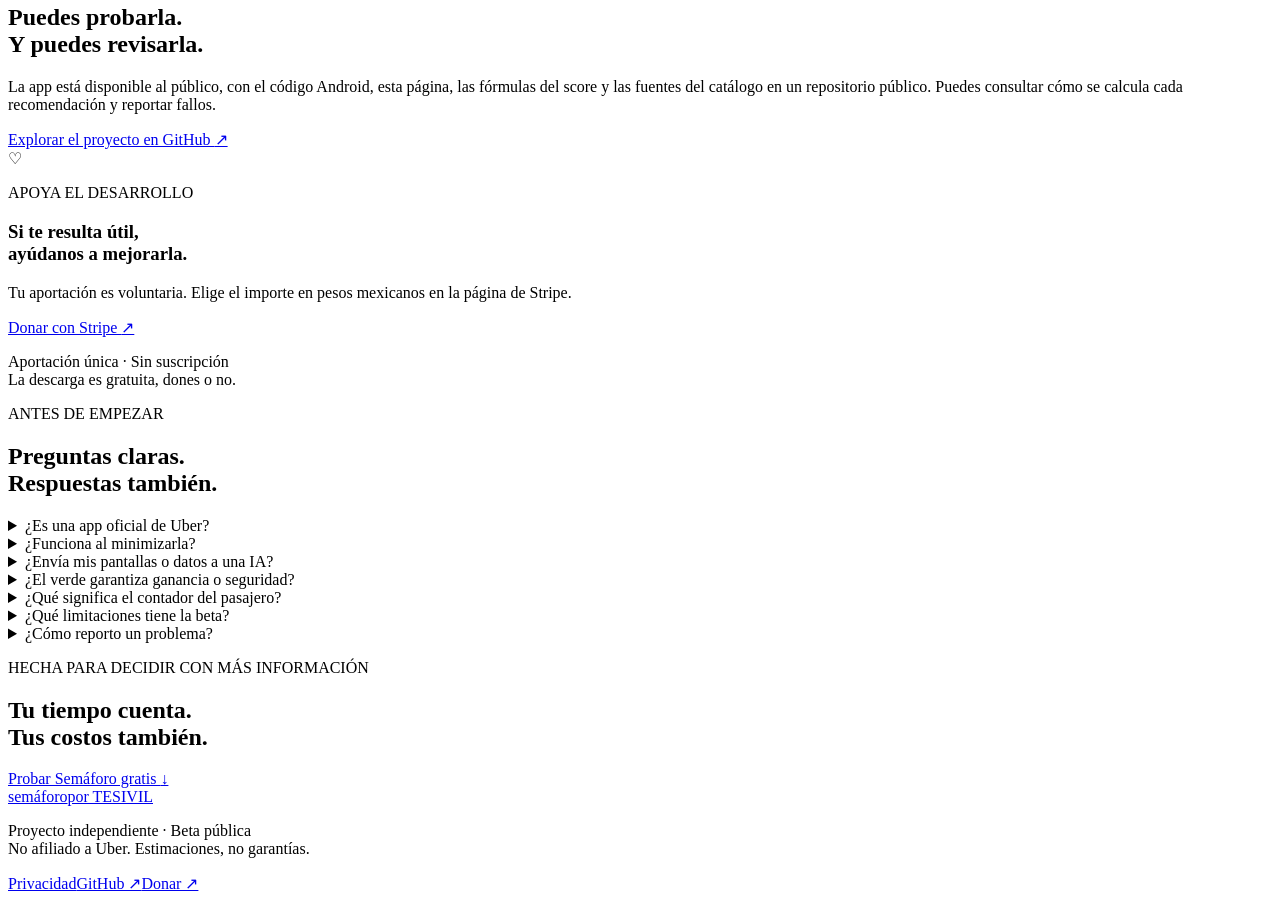
==== commit a07b60fa: "Release Semaforo 0.5.4" ====
--- a/landing/index.html
+++ b/landing/index.html
@@ -49,7 +49,7 @@
       </nav>
       <a
         class="button button-small button-dark"
-        href="/descargas/Detector-ofertas-0.4.1.apk"
+        href="https://github.com/galjoctavio-ux/semaforo/releases/download/v0.5.4/Detector-ofertas-0.5.4.apk"
         download
         >Descargar APK <span aria-hidden="true">↓</span></a
       >
@@ -70,7 +70,7 @@
           <div class="hero-actions">
             <a
               class="button button-green"
-              href="/descargas/Detector-ofertas-0.4.1.apk"
+              href="https://github.com/galjoctavio-ux/semaforo/releases/download/v0.5.4/Detector-ofertas-0.5.4.apk"
               download
               >Descargar gratis
               <svg aria-hidden="true" viewBox="0 0 24 24">
@@ -80,7 +80,7 @@
             >
           </div>
           <p class="download-meta">
-            Versión 0.4.1 · Android 14 o posterior · 50.5 MB<br />Sin registro.
+            Versión 0.5.4 · Android 14 o posterior · 50.5 MB<br />Sin registro.
             La donación es opcional.
           </p>
         </div>
@@ -329,7 +329,7 @@
       <section class="section wrap install-section" id="instalar">
         <div class="section-heading">
           <div>
-            <p class="eyebrow">BETA PÚBLICA 0.4.1</p>
+            <p class="eyebrow">BETA PÚBLICA 0.5.4</p>
             <h2>Empieza con<br />tus propios datos.</h2>
           </div>
           <p>
@@ -377,11 +377,11 @@
         <div class="download-panel">
           <div>
             <strong>Semáforo · Detector de ofertas</strong>
-            <p>0.4.1 · 50.5 MB · Publicada el 13 de septiembre de 2026</p>
+            <p>0.5.4 · 50.5 MB · Publicada el 15 de septiembre de 2026</p>
           </div>
           <a
             class="button button-dark"
-            href="/descargas/Detector-ofertas-0.4.1.apk"
+            href="https://github.com/galjoctavio-ux/semaforo/releases/download/v0.5.4/Detector-ofertas-0.5.4.apk"
             download
             >Descargar APK <span aria-hidden="true">↓</span></a
           >
@@ -390,15 +390,15 @@
           <summary>Verificar archivo y consultar esta versión</summary>
           <p>SHA-256 del APK:</p>
           <code
-            >9eaac58dcfbe41f67f0a0e00b74e2bb3955fc0673dcecd5a0c75399b999b3957</code
+            >cf5012511874cdb792b7e3624bdf4be0273cc48f3c281b76f012fa6a3420cc00</code
           >
           <p>
-            <a href="/descargas/Detector-ofertas-0.4.1.sha256.txt"
+            <a href="https://github.com/galjoctavio-ux/semaforo/releases/download/v0.5.4/Detector-ofertas-0.5.4.sha256.txt"
               >Descargar huella SHA-256</a
             >
             ·
             <a
-              href="https://github.com/galjoctavio-ux/semaforo/releases/tag/v0.4.1"
+              href="https://github.com/galjoctavio-ux/semaforo/releases/tag/v0.5.4"
               target="_blank"
               rel="noopener noreferrer"
               >Notas y descarga en GitHub ↗</a
@@ -473,7 +473,7 @@
           <details>
             <summary>¿Envía mis pantallas o datos a una IA?</summary>
             <p>
-              La APK 0.4.1 incluye el reconocimiento de texto y realiza el
+              La APK 0.5.4 incluye el reconocimiento de texto y realiza el
               cálculo localmente. No tiene permiso de Internet ni envía capturas
               a GPT. La captura completa procesa otras pantallas visibles
               mientras está activa. Puedes detenerla y exportar un diagnóstico
@@ -538,7 +538,7 @@
           </div>
           <a
             class="button button-green"
-            href="/descargas/Detector-ofertas-0.4.1.apk"
+            href="https://github.com/galjoctavio-ux/semaforo/releases/download/v0.5.4/Detector-ofertas-0.5.4.apk"
             download
             >Probar Semáforo gratis <span aria-hidden="true">↓</span></a
           >
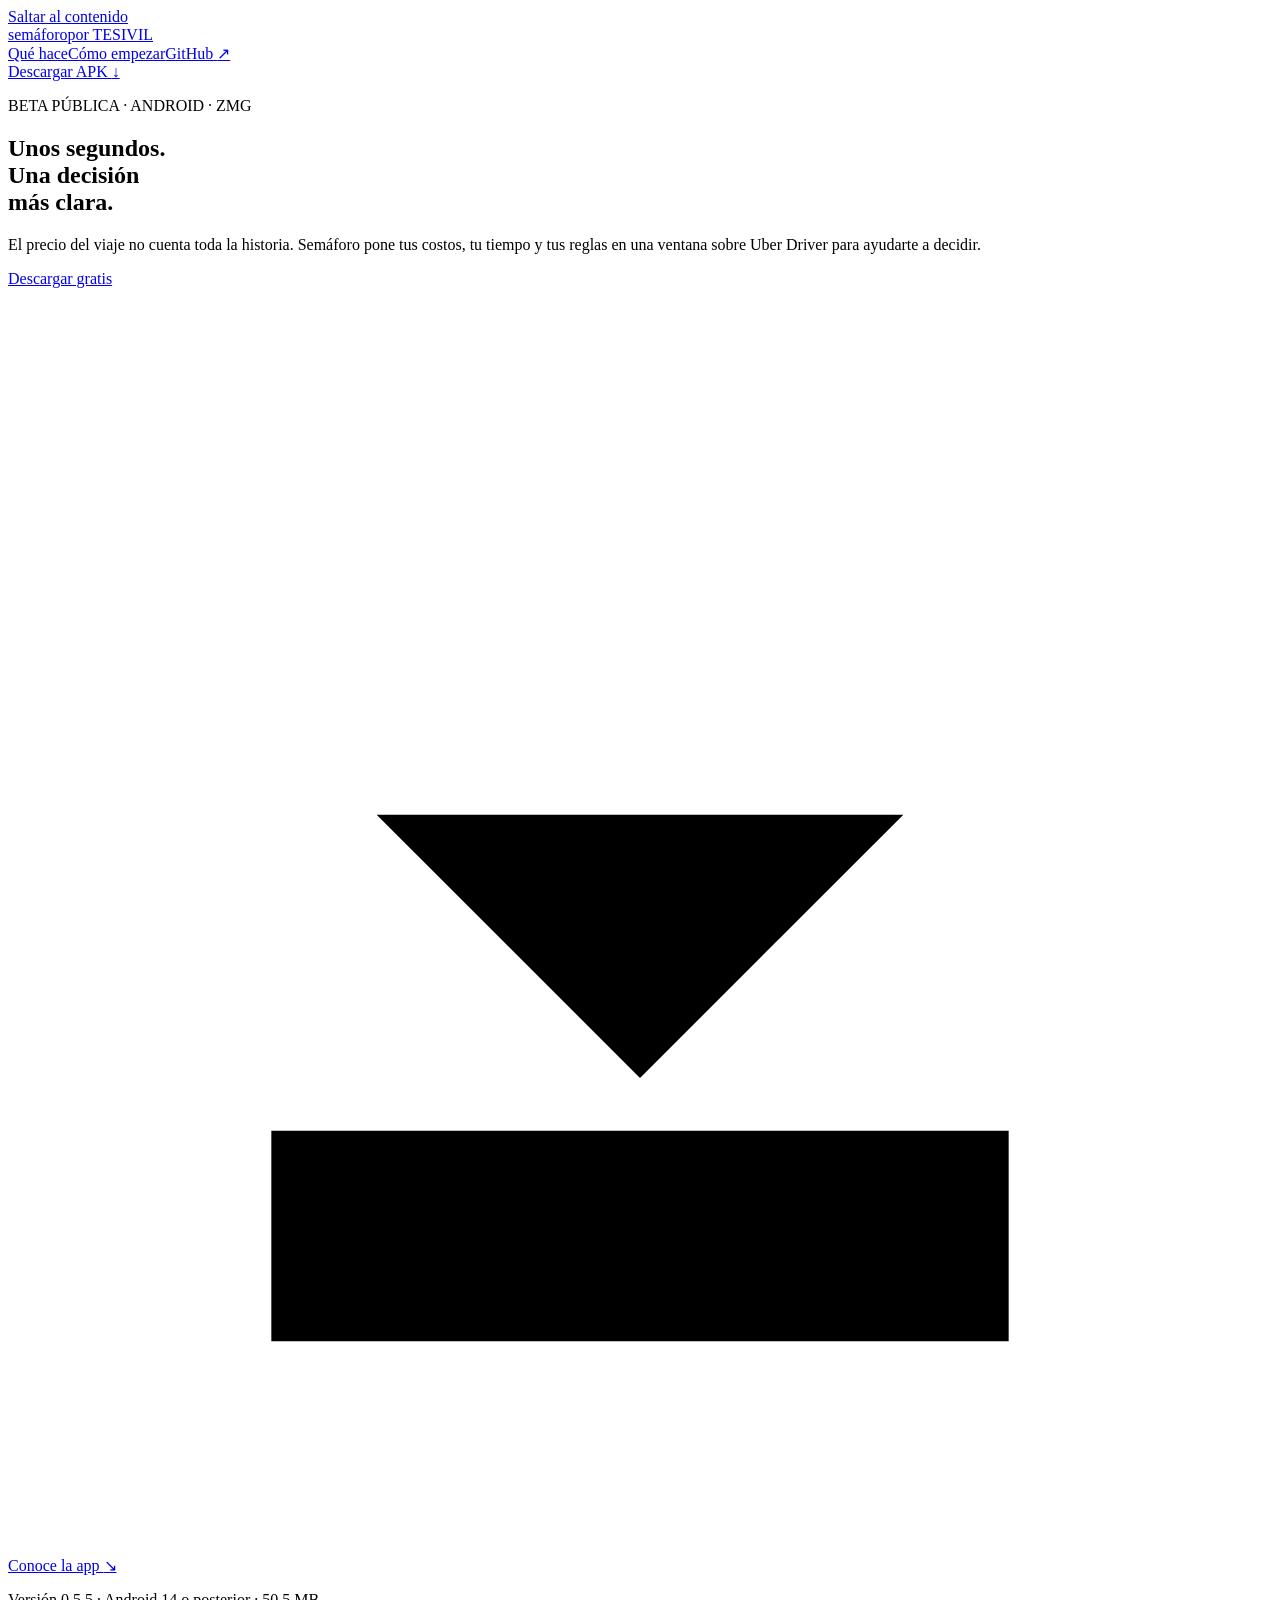
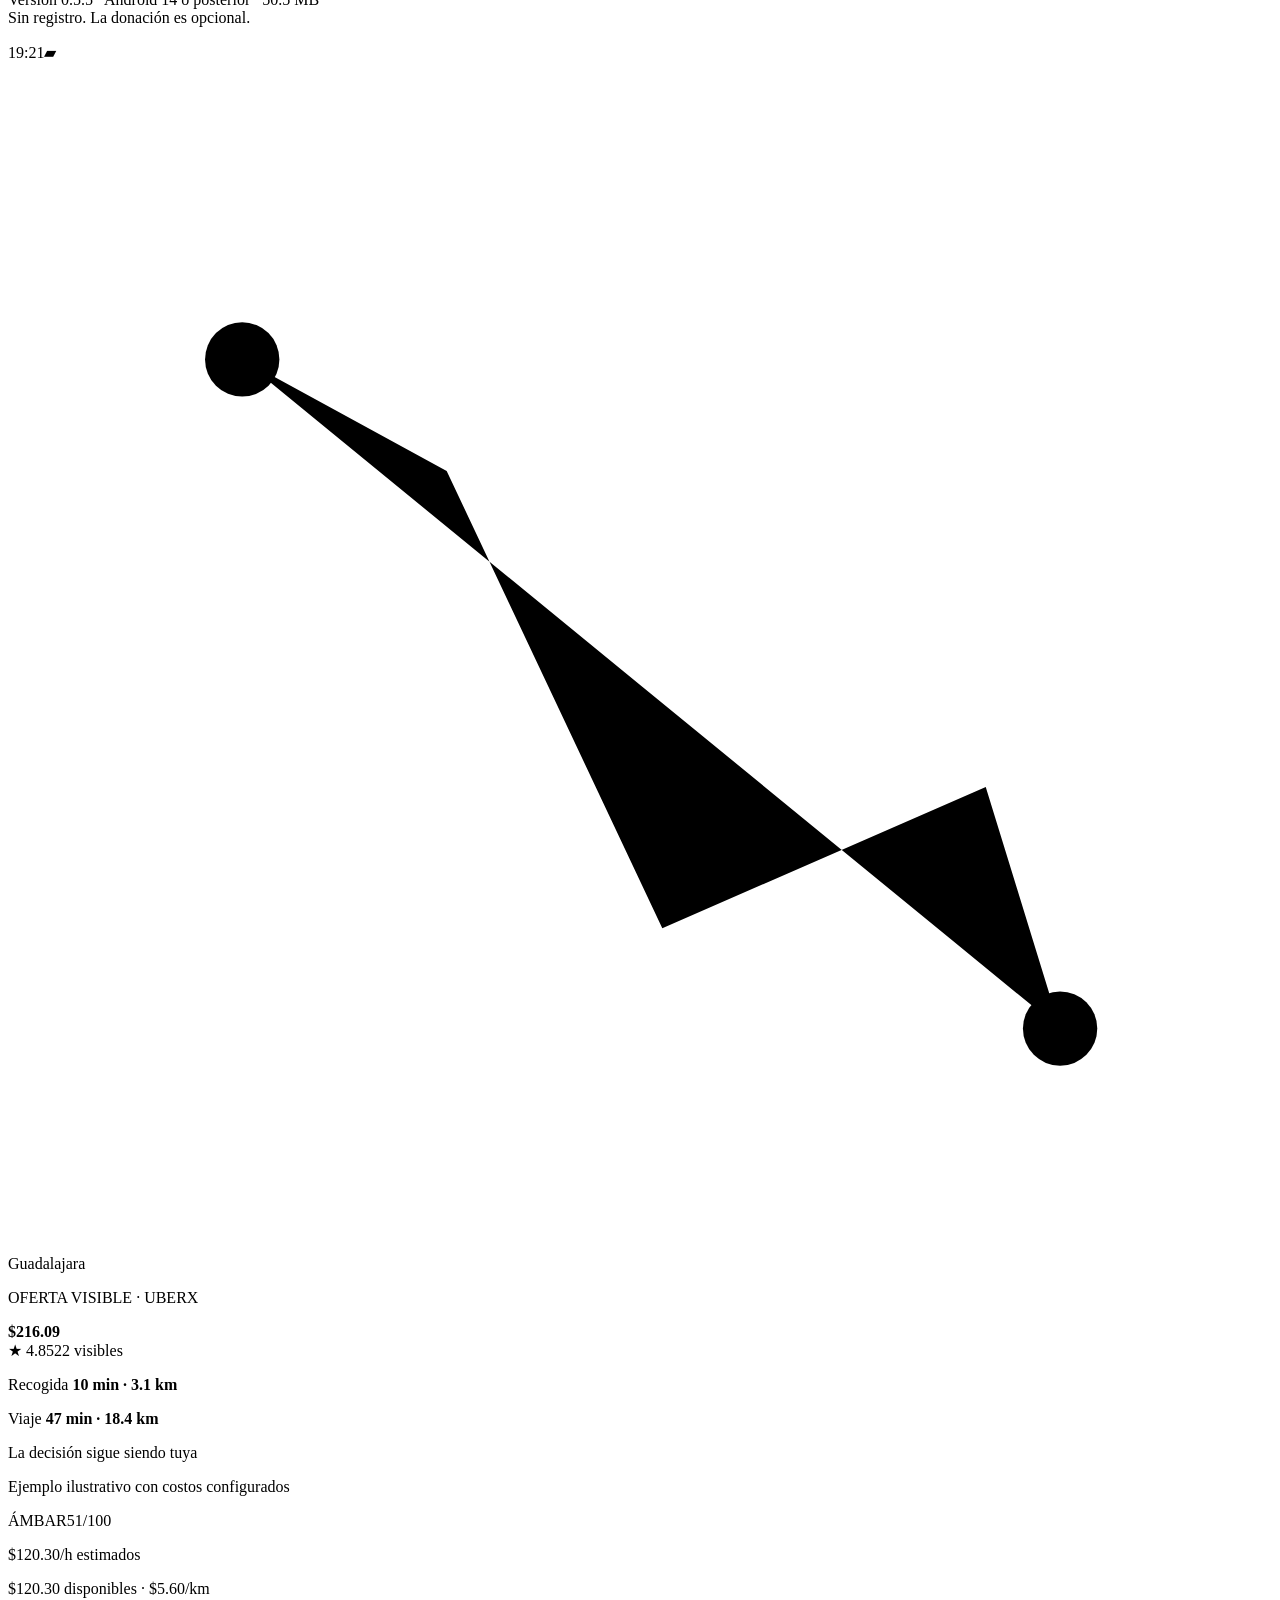
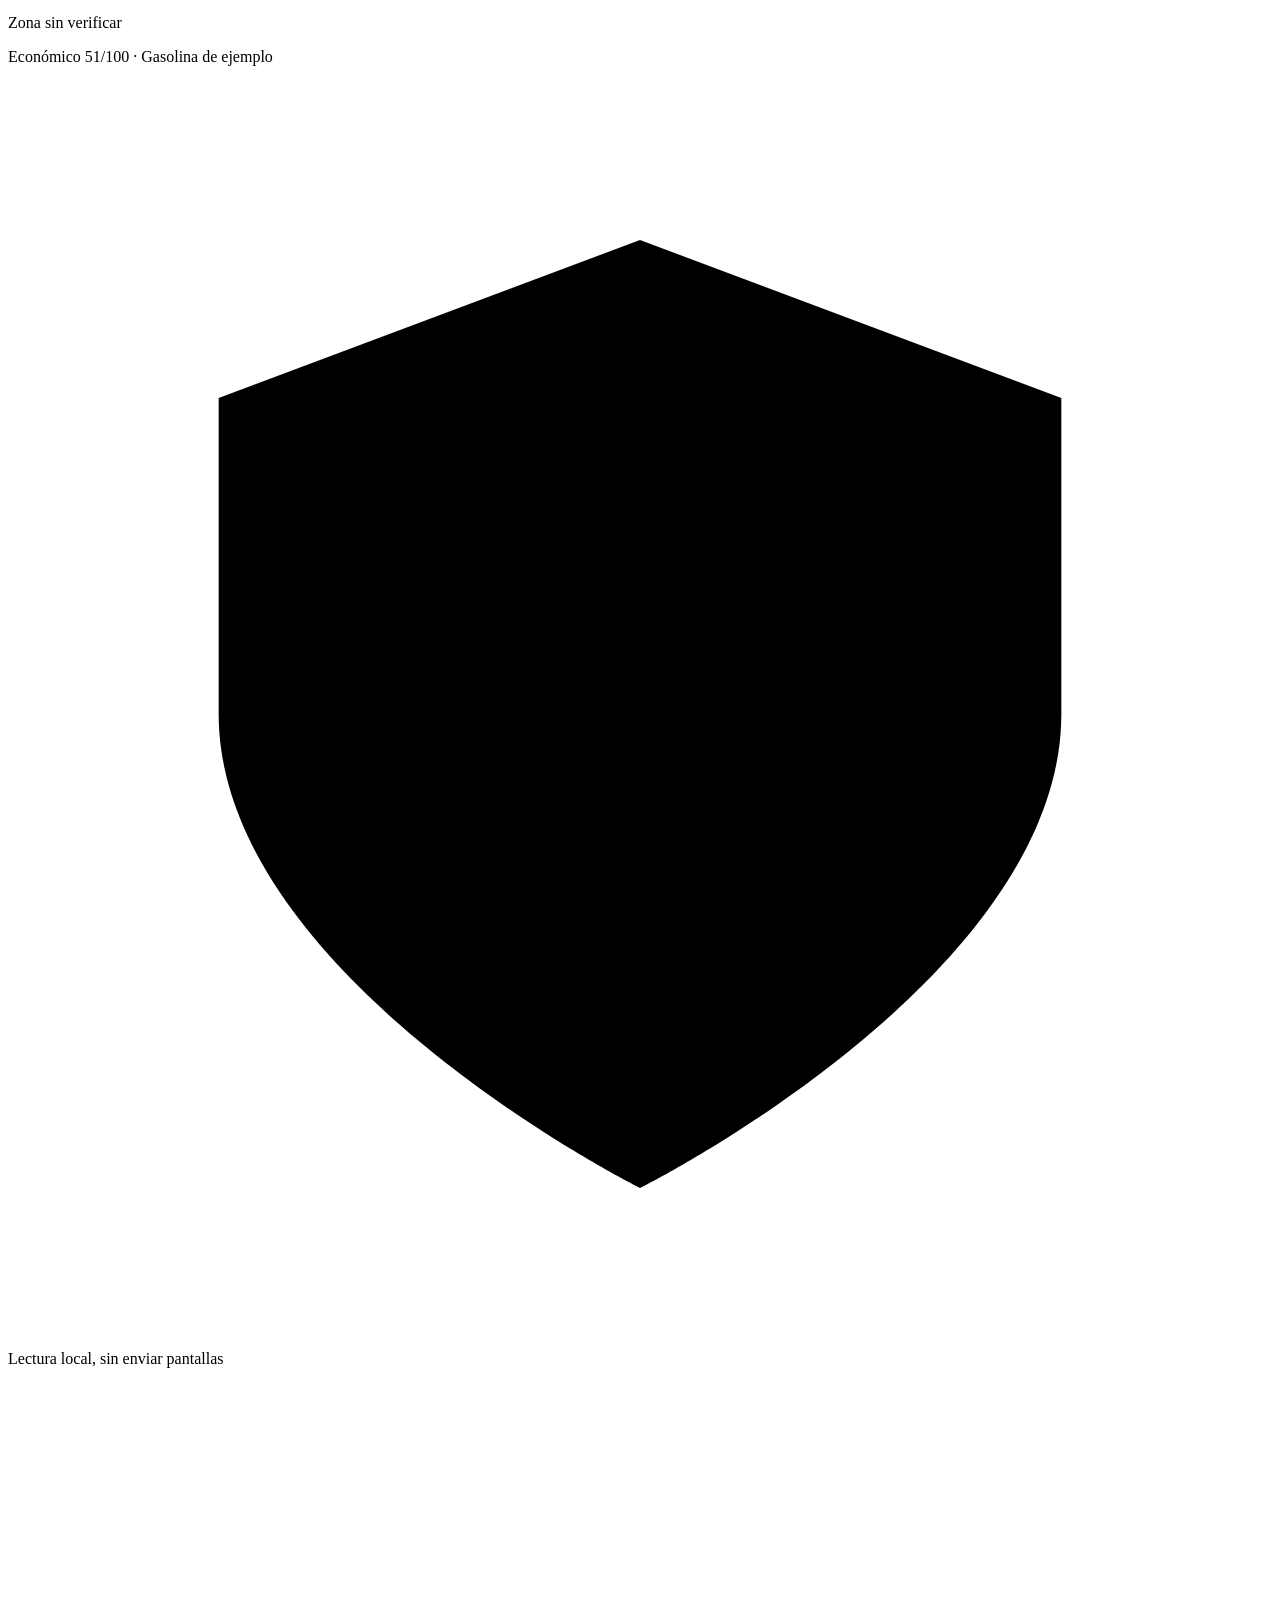
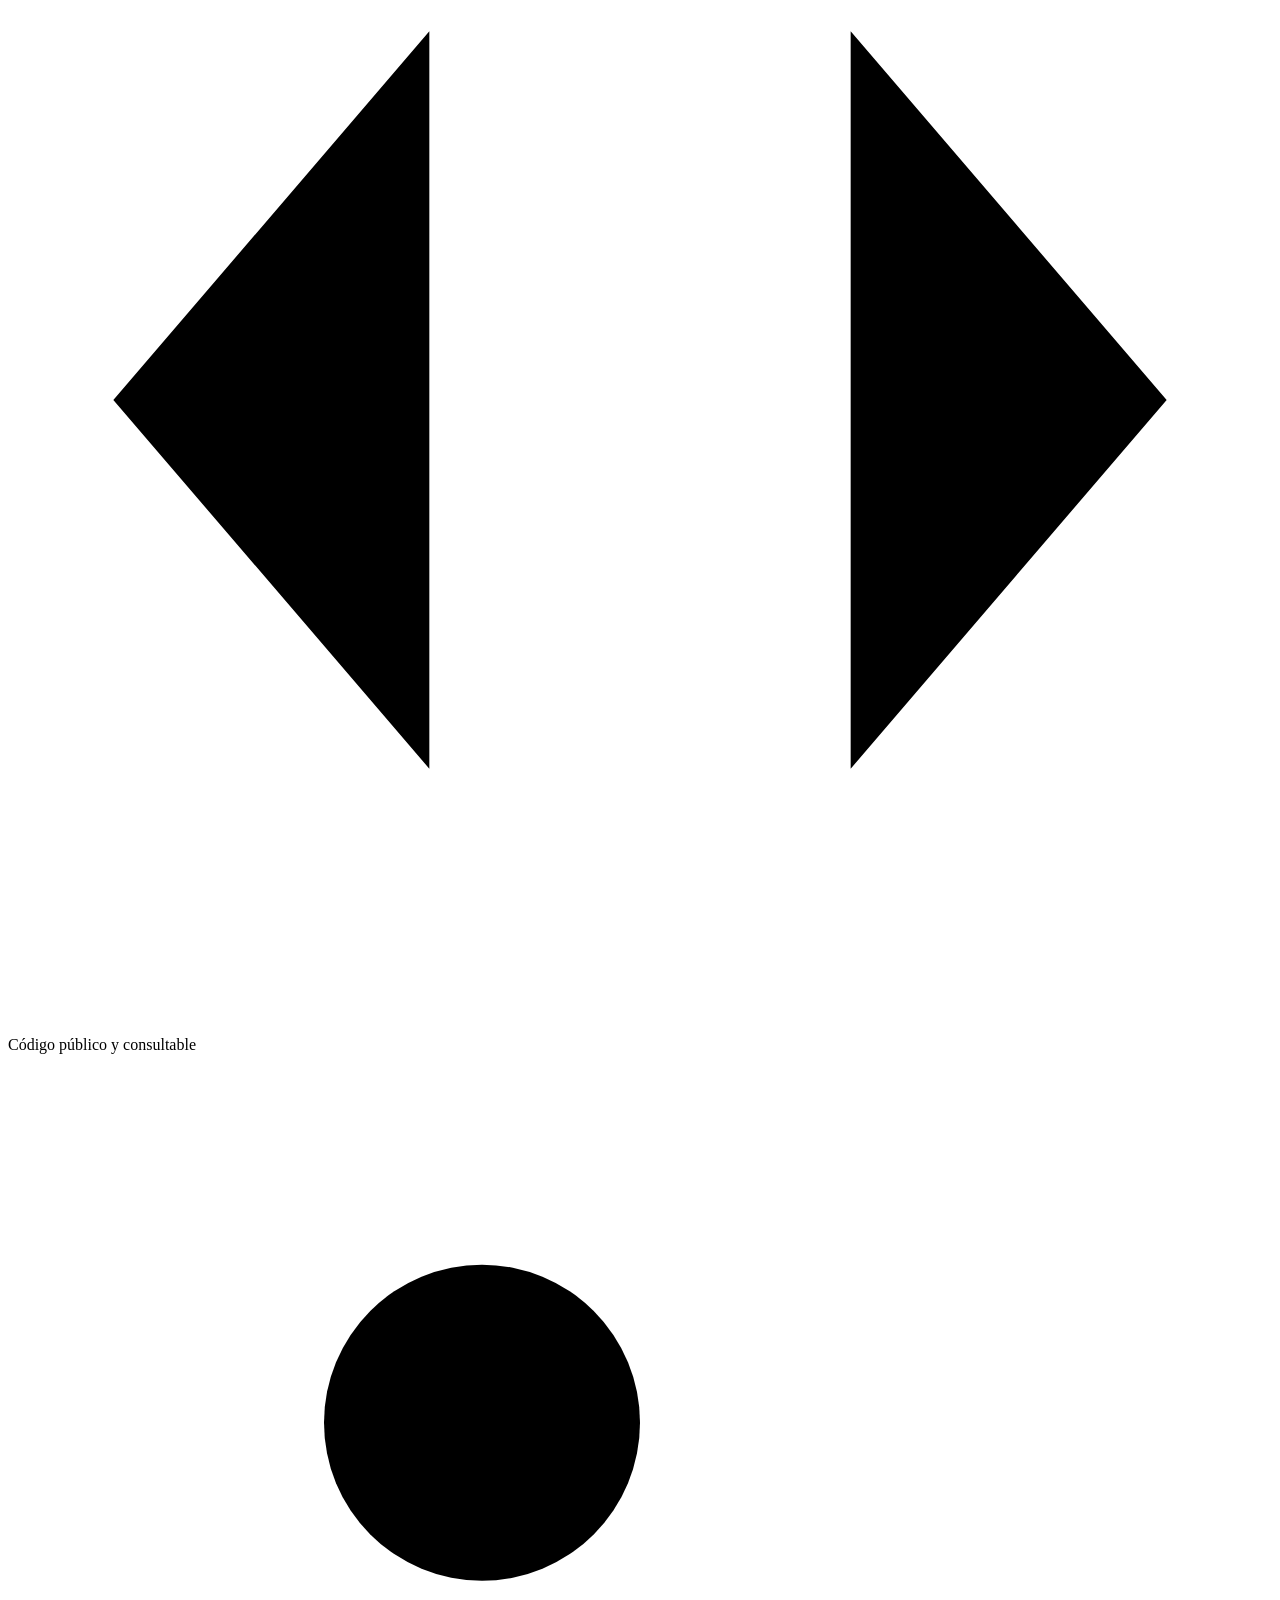
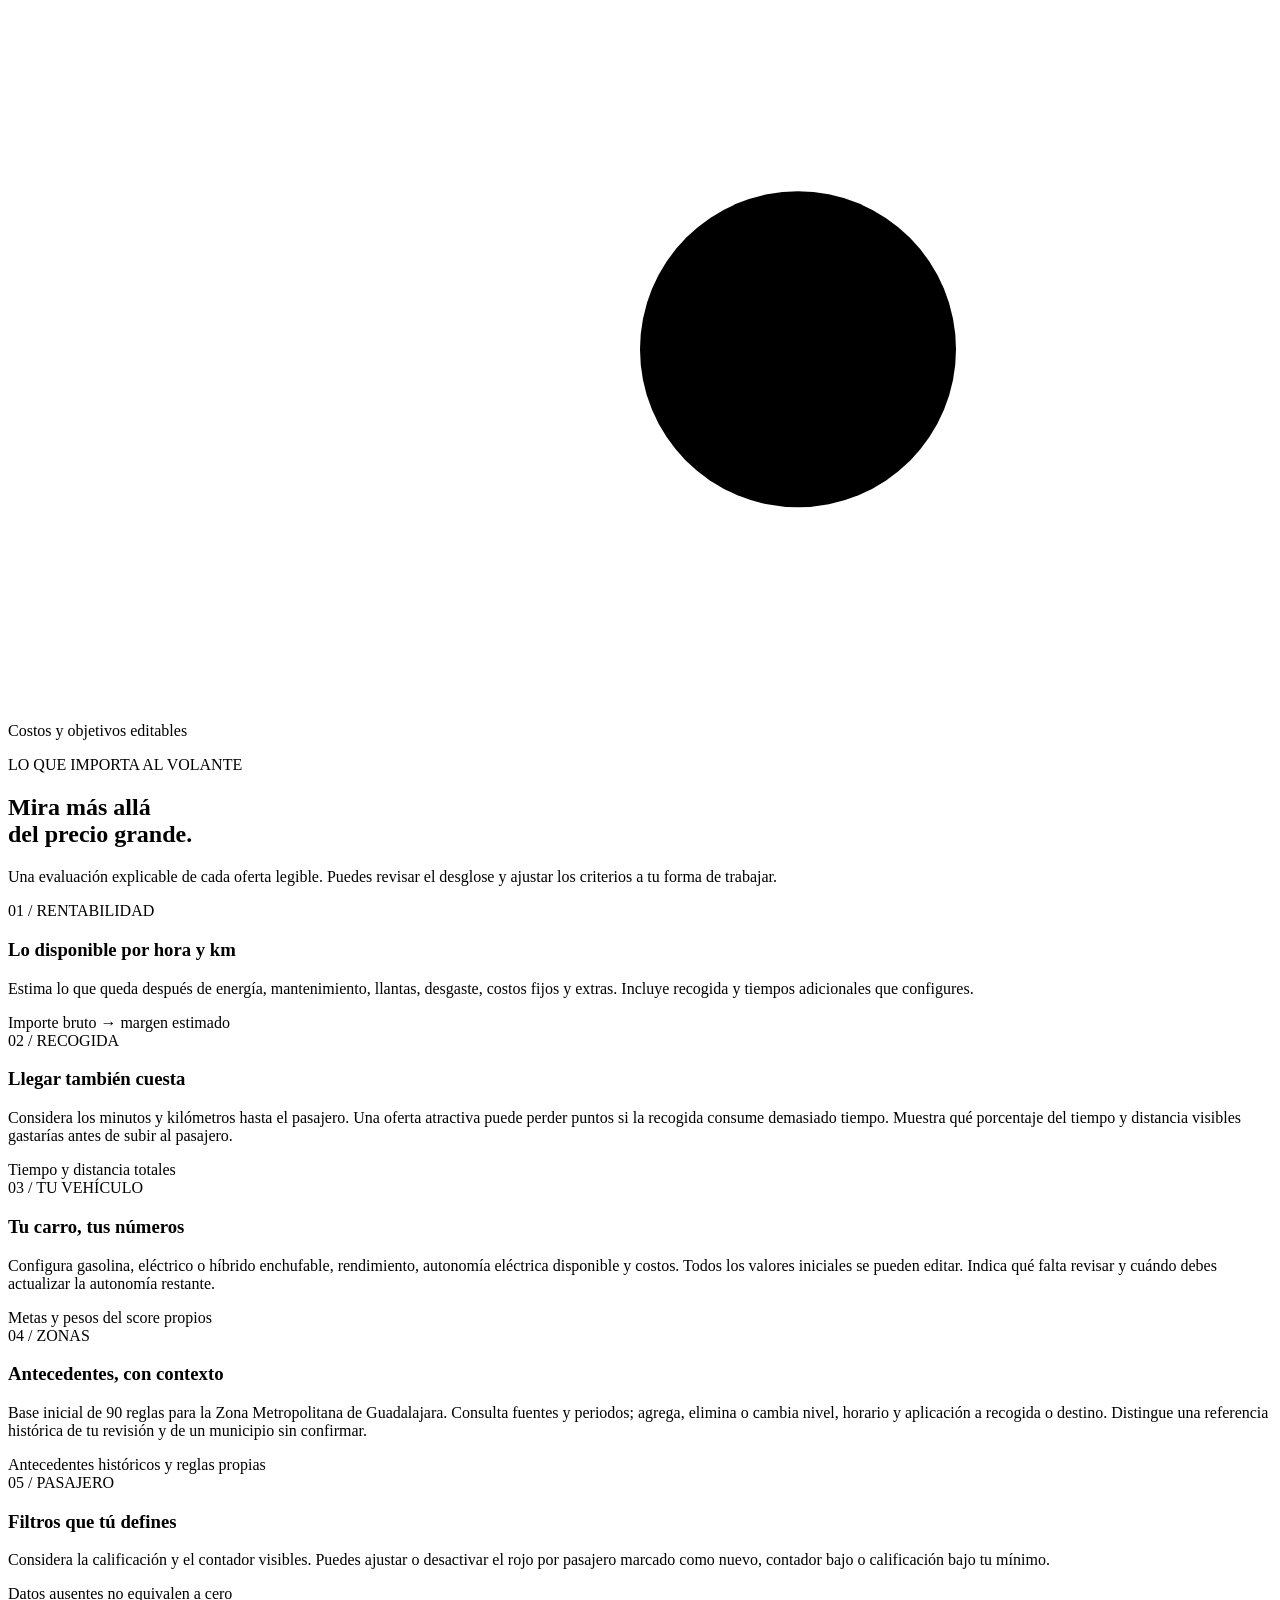
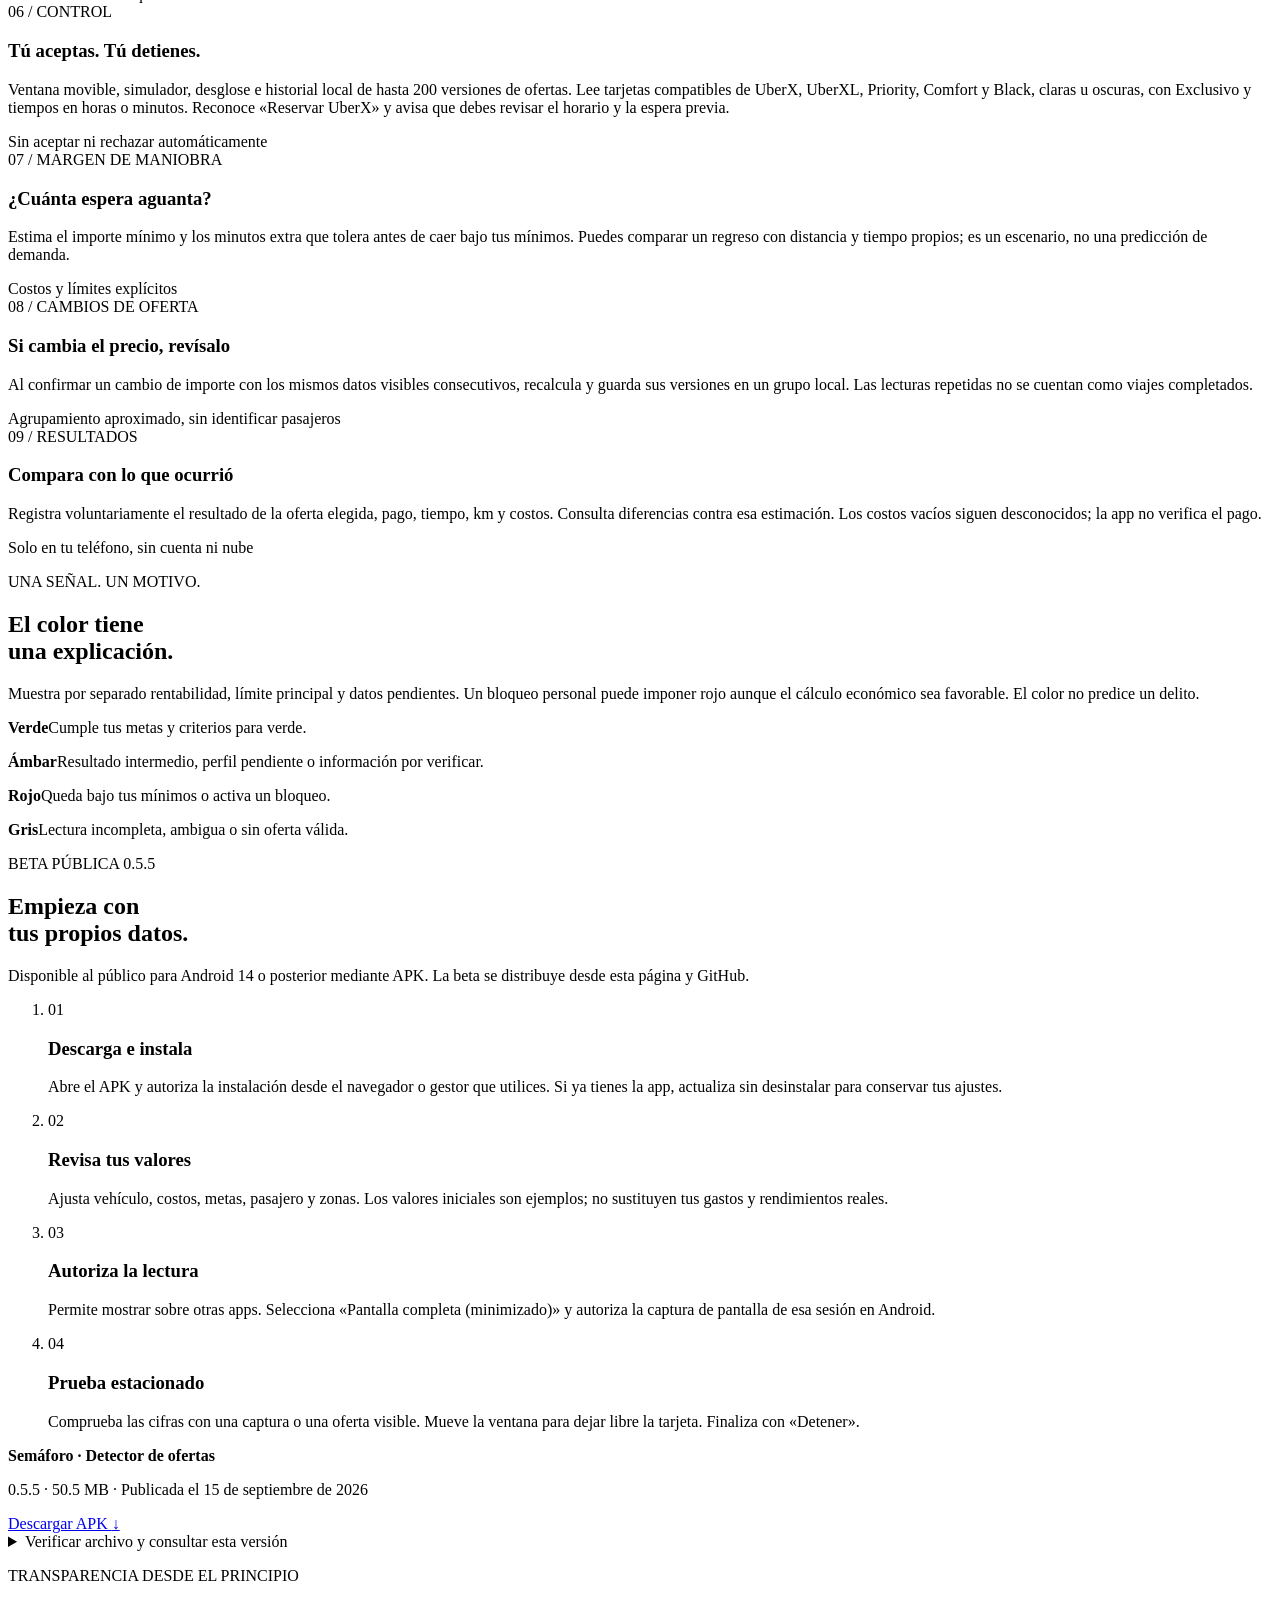
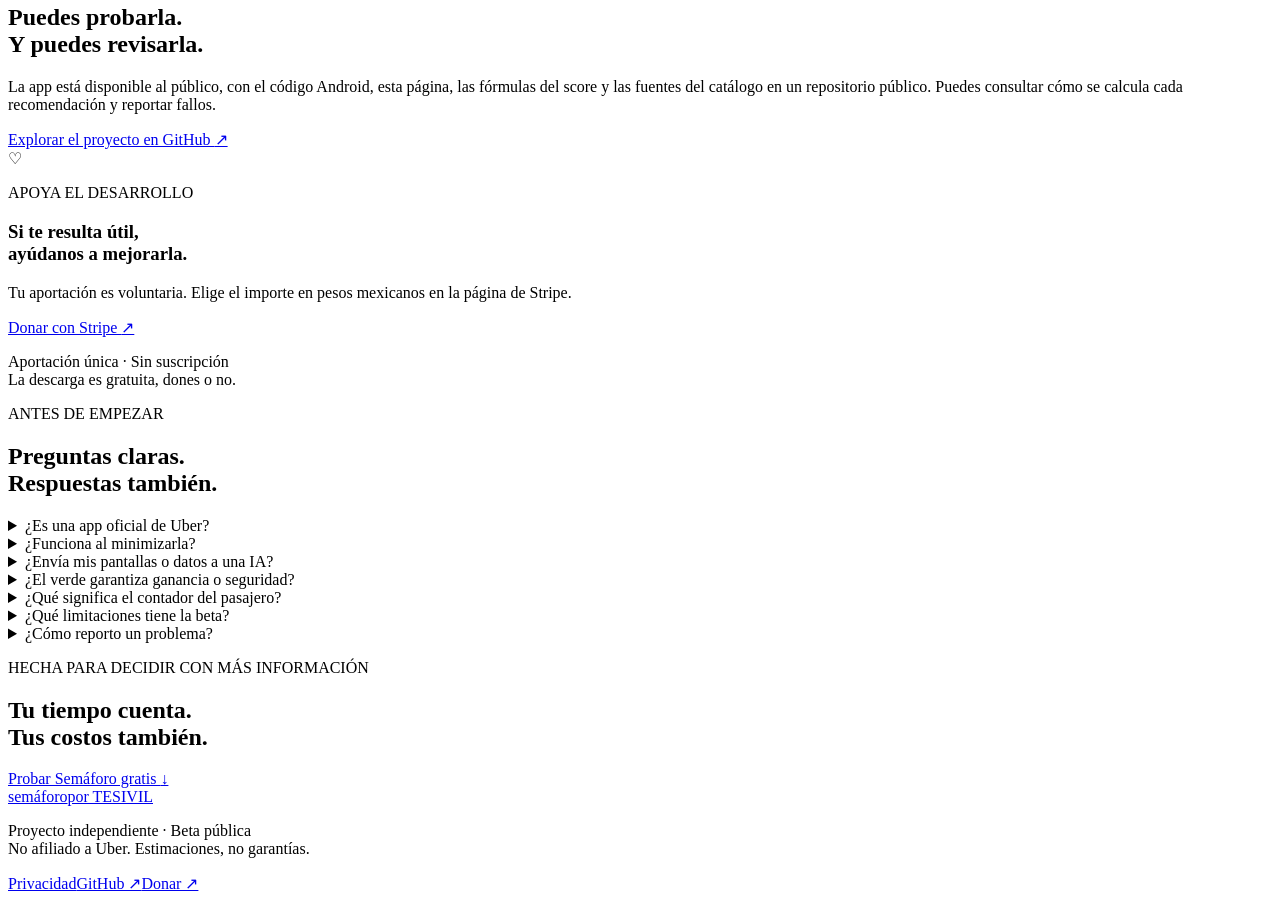
==== commit 14a576df: "Publish Semaforo 0.5.5 download" ====
--- a/landing/index.html
+++ b/landing/index.html
@@ -49,7 +49,7 @@
       </nav>
       <a
         class="button button-small button-dark"
-        href="https://github.com/galjoctavio-ux/semaforo/releases/download/v0.5.4/Detector-ofertas-0.5.4.apk"
+        href="/descargas/Detector-ofertas-latest.apk"
         download
         >Descargar APK <span aria-hidden="true">↓</span></a
       >
@@ -70,7 +70,7 @@
           <div class="hero-actions">
             <a
               class="button button-green"
-              href="https://github.com/galjoctavio-ux/semaforo/releases/download/v0.5.4/Detector-ofertas-0.5.4.apk"
+              href="/descargas/Detector-ofertas-latest.apk"
               download
               >Descargar gratis
               <svg aria-hidden="true" viewBox="0 0 24 24">
@@ -80,7 +80,7 @@
             >
           </div>
           <p class="download-meta">
-            Versión 0.5.4 · Android 14 o posterior · 50.5 MB<br />Sin registro.
+            Versión 0.5.5 · Android 14 o posterior · 50.5 MB<br />Sin registro.
             La donación es opcional.
           </p>
         </div>
@@ -236,7 +236,7 @@
             <p>
               Ventana movible, simulador, desglose e historial local de hasta
               200 versiones de ofertas. Lee tarjetas compatibles de UberX,
-              UberXL, Priority y Comfort, claras u oscuras, con Exclusivo y
+              UberXL, Priority, Comfort y Black, claras u oscuras, con Exclusivo y
               tiempos en horas o minutos. Reconoce «Reservar UberX» y avisa que
               debes revisar el horario y la espera previa.
             </p>
@@ -329,7 +329,7 @@
       <section class="section wrap install-section" id="instalar">
         <div class="section-heading">
           <div>
-            <p class="eyebrow">BETA PÚBLICA 0.5.4</p>
+            <p class="eyebrow">BETA PÚBLICA 0.5.5</p>
             <h2>Empieza con<br />tus propios datos.</h2>
           </div>
           <p>
@@ -377,11 +377,11 @@
         <div class="download-panel">
           <div>
             <strong>Semáforo · Detector de ofertas</strong>
-            <p>0.5.4 · 50.5 MB · Publicada el 15 de septiembre de 2026</p>
+            <p>0.5.5 · 50.5 MB · Publicada el 15 de septiembre de 2026</p>
           </div>
           <a
             class="button button-dark"
-            href="https://github.com/galjoctavio-ux/semaforo/releases/download/v0.5.4/Detector-ofertas-0.5.4.apk"
+            href="/descargas/Detector-ofertas-latest.apk"
             download
             >Descargar APK <span aria-hidden="true">↓</span></a
           >
@@ -390,15 +390,15 @@
           <summary>Verificar archivo y consultar esta versión</summary>
           <p>SHA-256 del APK:</p>
           <code
-            >cf5012511874cdb792b7e3624bdf4be0273cc48f3c281b76f012fa6a3420cc00</code
+            >e97db05f2dd0b93450d18c212cbc301441ac907deff3cb07d0ea6f9204cb6543</code
           >
           <p>
-            <a href="https://github.com/galjoctavio-ux/semaforo/releases/download/v0.5.4/Detector-ofertas-0.5.4.sha256.txt"
+            <a href="https://github.com/galjoctavio-ux/semaforo/releases/download/v0.5.5/Detector-ofertas-0.5.5.sha256.txt"
               >Descargar huella SHA-256</a
             >
             ·
             <a
-              href="https://github.com/galjoctavio-ux/semaforo/releases/tag/v0.5.4"
+              href="https://github.com/galjoctavio-ux/semaforo/releases/tag/v0.5.5"
               target="_blank"
               rel="noopener noreferrer"
               >Notas y descarga en GitHub ↗</a
@@ -473,7 +473,7 @@
           <details>
             <summary>¿Envía mis pantallas o datos a una IA?</summary>
             <p>
-              La APK 0.5.4 incluye el reconocimiento de texto y realiza el
+              La APK 0.5.5 incluye el reconocimiento de texto y realiza el
               cálculo localmente. No tiene permiso de Internet ni envía capturas
               a GPT. La captura completa procesa otras pantallas visibles
               mientras está activa. Puedes detenerla y exportar un diagnóstico
@@ -538,7 +538,7 @@
           </div>
           <a
             class="button button-green"
-            href="https://github.com/galjoctavio-ux/semaforo/releases/download/v0.5.4/Detector-ofertas-0.5.4.apk"
+            href="/descargas/Detector-ofertas-latest.apk"
             download
             >Probar Semáforo gratis <span aria-hidden="true">↓</span></a
           >
